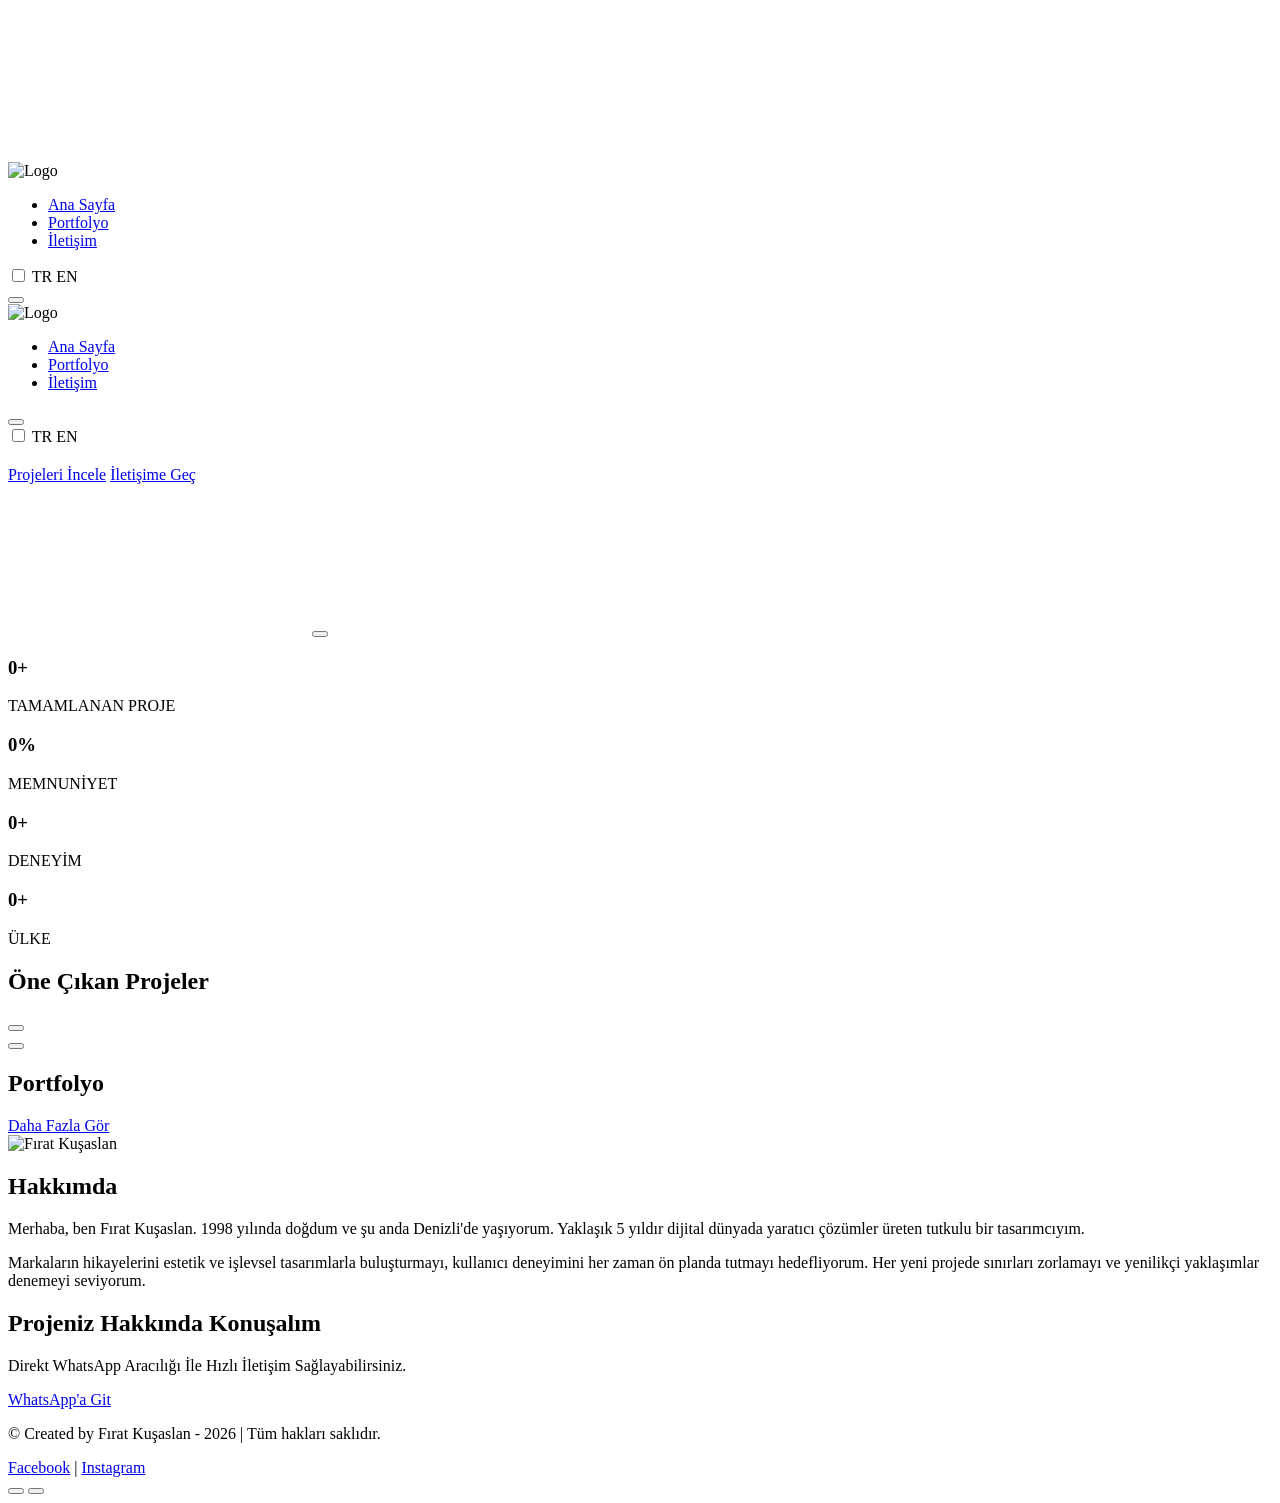
==== index.html @ db58b3e3 "Add files via upload" ====
<!DOCTYPE html>
<html lang="tr">

<head>
    <meta charset="UTF-8">
    <meta name="viewport" content="width=device-width, initial-scale=1.0">
    <title>Portfolyo | Marka & Tasarım</title>
    <meta name="description"
        content="Marka odaklı tasarımlar, branding, logo, sosyal medya ve arayüz tasarımı portfolyosu.">
    <link rel="preconnect" href="https://fonts.googleapis.com">
    <link rel="preconnect" href="https://fonts.gstatic.com" crossorigin>
    <link href="https://api.fontshare.com/v2/css?f[]=clash-display@200,300,400,500,600,700&display=swap"
        rel="stylesheet">
    <script src="https://unpkg.com/@phosphor-icons/web"></script>
    <link rel="stylesheet" href="css/styles.css">
    <meta name="google" content="notranslate">
</head>

<body>

    <!-- WebGL Fluid Animasyon Kanvası -->
    <canvas id="fluid-canvas"></canvas>

    <nav id="navbar">
        <div class="container nav-container">
            <div class="nav-left">
                <div class="logo">
                    <img src="assets/icons/logo.svg" alt="Logo" width="32" height="32">
                </div>
            </div>
            <ul class="nav-links">
                <li><a href="#home" data-i18n="navHome">Ana Sayfa</a></li>
                <!-- <li><a href="#services" data-i18n="navServices">Hizmetler</a></li> -->
                <li><a href="#projects" data-i18n="navPortfolio">Portfolyo</a></li>
                <li><a href="#contact" data-i18n="navContact">İletişim</a></li>
            </ul>
            <div class="nav-right">
                <!-- Desktop Controls (Hidden on Mobile) -->
                <div class="desktop-controls">
                    <!-- Dil Değiştirme Switch -->
                    <div class="lang-switch-container">
                        <input type="checkbox" id="lang-switch" class="lang-switch-checkbox">
                        <label for="lang-switch" class="lang-switch-pill">
                            <span class="lang-slider-bg"></span>
                            <span class="lang-text-inside tr-text">TR</span>
                            <span class="lang-text-inside en-text">EN</span>
                        </label>
                    </div>
                </div>

                <!-- Hamburger Menu Toggle (Mobile Only) -->
                <button id="menu-toggle" class="menu-toggle" aria-label="Menü">
                    <span class="menu-bar"></span>
                    <span class="menu-bar"></span>
                </button>
            </div>
        </div>

        <!-- Mobile Menu Overlay -->
        <div id="mobile-menu" class="mobile-menu">
            <div class="mobile-menu-header">
                <div class="logo">
                    <img src="assets/icons/logo.svg" alt="Logo" width="32" height="32">
                </div>
            </div>
            <div class="mobile-menu-inner">
                <ul class="mobile-nav-links">
                    <li style="--i:1"><a href="#home" data-i18n="navHome"><span>Ana Sayfa</span></a></li>
                    <!-- <li style="--i:2"><a href="#services" data-i18n="navServices"><span>Hizmetler</span></a></li> -->
                    <li style="--i:3"><a href="#projects" data-i18n="navPortfolio"><span>Portfolyo</span></a></li>
                    <li style="--i:4"><a href="#contact" data-i18n="navContact"><span>İletişim</span></a></li>
                </ul>
            </div>

            <!-- Bottom Controls -->
            <div class="mobile-menu-controls">
                <button id="theme-toggle-mobile" class="theme-toggle-mobile">
                    <i class="ph ph-moon"></i>
                </button>
                <div class="lang-switch-container">
                    <input type="checkbox" id="lang-switch-mobile" class="lang-switch-checkbox">
                    <label for="lang-switch-mobile" class="lang-switch-pill">
                        <span class="lang-slider-bg"></span>
                        <span class="lang-text-inside tr-text">TR</span>
                        <span class="lang-text-inside en-text">EN</span>
                    </label>
                </div>
            </div>
        </div>
    </nav>

    <main>
        <section id="home" class="hero-text-section">
            <div class="container">
                <h1 id="typing-heading">
                    <span id="typing-content"></span>
                </h1>
                <div class="hero-btns" id="hero-btns">
                    <a href="#projects" class="hero-btn primary" data-i18n="heroBtnPrimary">Projeleri İncele</a>
                    <a href="#contact" class="hero-btn secondary" data-i18n="heroBtnSecondary">İletişime Geç</a>
                </div>

                <!-- Moved Tech Slider to Hero -->
                <div class="hero-tech-slider tech-slider reveal">
                    <div class="tech-grid">
                        <!-- 1. Set (Orijinal) -->
                        <div class="tech-item" data-label="Adobe CC"><i class="ph ph-palette"></i></div>
                        <div class="tech-item" data-label="Figma"><i class="ph ph-figma-logo"></i></div>
                        <div class="tech-item" data-label="After Effects"><i class="ph ph-video-camera"></i></div>
                        <div class="tech-item" data-label="Blender"><i class="ph ph-cube"></i></div>
                        <div class="tech-item" data-label="Midjourney"><i class="ph ph-magic-wand"></i></div>
                        <div class="tech-item" data-label="ChatGPT"><i class="ph ph-cpu"></i></div>
                        <div class="tech-item" data-label="Notion"><i class="ph ph-notebook"></i></div>

                        <!-- 2. Set (Kopya) -->
                        <div class="tech-item" data-label="Adobe CC"><i class="ph ph-palette"></i></div>
                        <div class="tech-item" data-label="Figma"><i class="ph ph-figma-logo"></i></div>
                        <div class="tech-item" data-label="After Effects"><i class="ph ph-video-camera"></i></div>
                        <div class="tech-item" data-label="Blender"><i class="ph ph-cube"></i></div>
                        <div class="tech-item" data-label="Midjourney"><i class="ph ph-magic-wand"></i></div>
                        <div class="tech-item" data-label="ChatGPT"><i class="ph ph-cpu"></i></div>
                        <div class="tech-item" data-label="Notion"><i class="ph ph-notebook"></i></div>

                        <!-- 3. Set (Kopya - Kesintisiz Akış İçin) -->
                        <div class="tech-item" data-label="Adobe CC"><i class="ph ph-palette"></i></div>
                        <div class="tech-item" data-label="Figma"><i class="ph ph-figma-logo"></i></div>
                        <div class="tech-item" data-label="After Effects"><i class="ph ph-video-camera"></i></div>
                        <div class="tech-item" data-label="Blender"><i class="ph ph-cube"></i></div>
                        <div class="tech-item" data-label="Midjourney"><i class="ph ph-magic-wand"></i></div>
                        <div class="tech-item" data-label="ChatGPT"><i class="ph ph-cpu"></i></div>
                        <div class="tech-item" data-label="Notion"><i class="ph ph-notebook"></i></div>
                    </div>
                </div>
            </div>
        </section>

        <section id="showreel-video" class="showreel">
            <div class="showreel-sticky">
                <div class="showreel-video-container">
                    <!-- #t=3 hilesi: Videonun 3. saniyesini zorla yükler ve siyah ekran yerine videonun ortalarından bir kareyi gösterir -->
                    <video id="showreel-video-player" src="assets/videos/herovideo.mp4#t=3" muted loop playsinline preload="auto"></video>

                    <!-- Sesi Aç / Kapat Butonu -->
                    <button id="mute-btn" class="mute-btn" aria-label="Sesi Aç/Kapat">
                        <i class="ph ph-speaker-slash"></i>
                    </button>
                </div>
            </div>
        </section>

        <section id="stats" class="stats">
            <div class="container">
                <div class="stats-grid">
                    <div class="stat-item reveal">
                        <h3 class="stat-number"><span class="counter" data-target="300">0</span>+</h3>
                        <p class="stat-label" data-i18n="statProjects">TAMAMLANAN PROJE</p>
                    </div>
                    <div class="stat-item reveal" style="transition-delay: 0.1s;">
                        <h3 class="stat-number"><span class="counter" data-target="90">0</span>%</h3>
                        <p class="stat-label" data-i18n="statSatisfaction">MEMNUNİYET</p>
                    </div>
                    <div class="stat-item reveal" style="transition-delay: 0.2s;">
                        <h3 class="stat-number"><span class="counter" data-target="5">0</span>+</h3>
                        <p class="stat-label" data-i18n="statExperience">DENEYİM</p>
                    </div>
                    <div class="stat-item reveal" style="transition-delay: 0.3s;">
                        <h3 class="stat-number"><span class="counter" data-target="7">0</span>+</h3>
                        <p class="stat-label" data-i18n="statCountries">ÜLKE</p>
                    </div>
                </div>
            </div>
        </section>

        <!-- <section id="services" class="services">
            <div class="container">
                <h2 class="section-title reveal" data-i18n="servicesTitle">Size Hangi Alanlarda Hizmet Verebilirim?</h2>

                <div class="services-list">
                    <div class="service-item reveal">
                        <div class="service-info">
                            <span class="service-num">01</span>
                            <h3 data-i18n="service1Title">Branding</h3>
                        </div>
                        <p class="service-desc" data-i18n="service1Desc">Markanızın kimliğini ve hikayesini dijital
                            dünyada fark edilecek şekilde
                            tasarlıyorum.</p>
                        <i class="ph ph-arrow-right service-icon"></i>
                    </div>

                    <div class="service-item reveal">
                        <div class="service-info">
                            <span class="service-num">02</span>
                            <h3 data-i18n="service2Title">UI / UX Design</h3>
                        </div>
                        <p class="service-desc" data-i18n="service2Desc">Kullanıcı dostu, estetik ve fonksiyonel dijital
                            arayüzler ile deneyimi
                            ön plana çıkarıyorum.</p>
                        <i class="ph ph-arrow-right service-icon"></i>
                    </div>

                    <div class="service-item reveal">
                        <div class="service-info">
                            <span class="service-num">03</span>
                            <h3 data-i18n="service4Title">Sosyal Medya</h3>
                        </div>
                        <p class="service-desc" data-i18n="service4Desc">Dijital varlığınızı güçlendirecek, stratejik ve
                            görsel odaklı içerikler
                            üretiyorum.</p>
                        <i class="ph ph-arrow-right service-icon"></i>
                    </div>
                </div>
            </div>
        </section> -->


        <section id="projects" class="projects">
            <div class="projects-header reveal">
                <div class="container">
                    <div class="projects-header-flex">
                        <h2 class="section-title left-aligned" data-i18n="projectsTitle">Öne Çıkan Projeler</h2>
                        <div class="slider-nav">
                            <button id="prev-btn" class="slider-btn" aria-label="Geri"><i
                                    class="ph ph-caret-left"></i></button>
                            <div class="nav-divider"></div>
                            <button id="next-btn" class="slider-btn" aria-label="İleri"><i
                                    class="ph ph-caret-right"></i></button>
                        </div>
                    </div>
                </div>
            </div>

            <div id="projects-slider-container" class="projects-slider reveal">
                <!-- Dynamically injected by script.js -->
            </div>
        </section>


        <section id="portfolio" class="portfolio">
            <div class="container">
                <h2 class="section-title reveal" data-i18n="portfolioTitle">Portfolyo</h2>
                <div id="portfolio-grid-container" class="portfolio-grid reveal">
                    <!-- Dynamically injected by script.js -->
                </div>
                <div class="portfolio-more reveal">
                    <a href="#" id="load-more-btn" class="hero-btn btn-outline" data-i18n="loadMoreBtn">
                        Daha Fazla Gör
                        <i class="ph ph-caret-down"></i>
                    </a>
                </div>
            </div>
        </section>

        <section id="about" class="about">
            <div class="container">
                <div class="about-content reveal">
                    <div class="about-image">
                        <img src="assets/images/fk.jpg" alt="Fırat Kuşaslan">
                    </div>
                    <div class="about-text">
                        <h2 class="section-title left-aligned" data-i18n="aboutTitle">Hakkımda</h2>
                        <p data-i18n="aboutDesc1">Merhaba, ben Fırat Kuşaslan. 1998 yılında doğdum ve şu anda Denizli'de
                            yaşıyorum. Yaklaşık 5 yıldır dijital dünyada yaratıcı çözümler üreten tutkulu bir
                            tasarımcıyım.</p>
                        <p data-i18n="aboutDesc2">Markaların hikayelerini estetik ve işlevsel tasarımlarla buluşturmayı,
                            kullanıcı deneyimini her zaman ön planda tutmayı hedefliyorum. Her yeni projede sınırları
                            zorlamayı ve yenilikçi yaklaşımlar denemeyi seviyorum.</p>
                    </div>
                </div>
            </div>
        </section>

        <section id="contact" class="contact">
            <div class="container">
                <div class="contact-content reveal">
                    <h2 class="section-title center" data-i18n="contactTitle">Projeniz Hakkında Konuşalım</h2>
                    <p class="contact-desc" data-i18n="contactDesc">Direkt WhatsApp Aracılığı İle Hızlı İletişim
                        Sağlayabilirsiniz.</p>
                    <div class="contact-btn-wrapper">
                        <a href="https://wa.me/905323871204?text=Merhaba%2C%20websitenizi%20inceledim.%20Projem%20hakk%C4%B1nda%20g%C3%B6r%C3%BC%C5%9Fmek%20istiyorum.%20M%C3%BCsait%20misiniz%3F"
                            target="_blank" class="hero-btn secondary whatsapp-action-btn" data-i18n="contactBtn" id="contact-whatsapp-btn">
                            <i class="ph ph-whatsapp-logo"></i>
                            WhatsApp'a Git
                        </a>
                    </div>
                </div>
            </div>
        </section>

    </main>

    <footer>
        <div class="container footer-container">
            <p data-i18n="footerText">&copy; Created by Fırat Kuşaslan - 2026 | Tüm hakları saklıdır.</p>
            <div class="footer-links">
                <a href="https://www.facebook.com/firatbuzz/" target="_blank">Facebook</a>
                <span class="divider">|</span>
                <a href="https://www.instagram.com/firatbuzz/" target="_blank">Instagram</a>
            </div>
        </div>
    </footer>

    <!-- Fixed Action Buttons -->
    <button id="theme-toggle-btn" class="theme-toggle" aria-label="Toggle Theme">
        <i class="ph ph-moon"></i>
    </button>
    <!-- Scroll to Top Button -->
    <button id="scroll-top-btn" class="scroll-top-btn" aria-label="Yukarı Çık">
        <i class="ph ph-arrow-up"></i>
    </button>
    <!-- WhatsApp Button -->
    <a href="https://wa.me/905323871204?text=Merhaba%2C%20websitenizi%20inceledim.%20Projem%20hakk%C4%B1nda%20g%C3%B6r%C3%BC%C5%9Fmek%20istiyorum.%20M%C3%BCsait%20misiniz%3F"
        target="_blank" id="whatsapp-btn" class="whatsapp-btn" aria-label="WhatsApp İletişim">
        <i class="ph-thin ph-whatsapp-logo"></i>
    </a>

    <!-- Pavel's fluid script bağımlılıklarını çözmek için (ga, dat.gui ve sahte butonlar) -->
    <script>window.ga = function () { };</script>
    <div style="display:none;">
        <div class="promo"></div>
        <div class="promo-close"></div>
        <div id="apple_link"></div>
        <div id="google_link"></div>
    </div>
    <script src="https://cdnjs.cloudflare.com/ajax/libs/dat-gui/0.7.9/dat.gui.min.js"></script>
    <script src="js/fluid.js"></script>

    <!-- Lenis Smooth Scroll (Apple Tarzı Momentum) -->
    <script src="https://unpkg.com/@studio-freight/lenis@1.0.42/dist/lenis.min.js"></script>
    <!-- Project Data -->
    <script src="js/projects-data.js"></script>
    <!-- Kendi yazdığımız mantık scriptimiz -->
    <script src="js/script.js"></script>
</body>

</html>
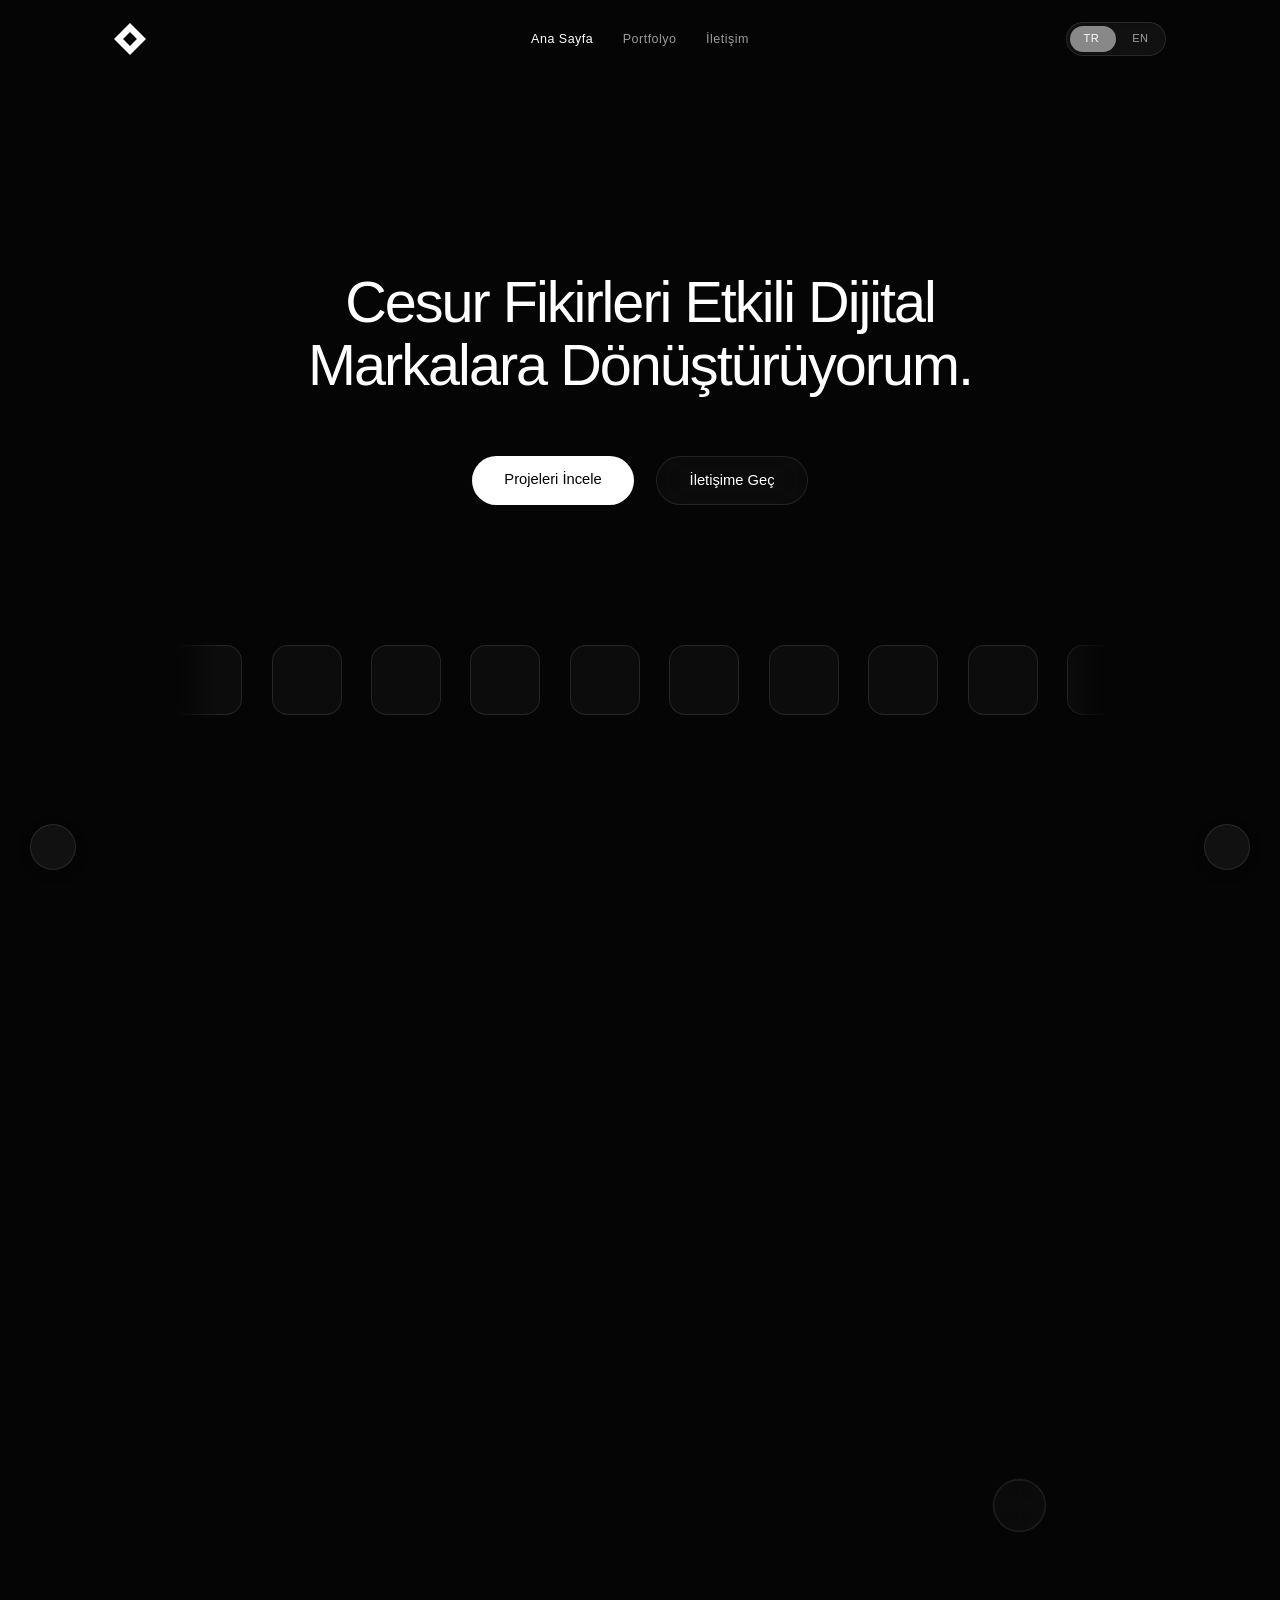
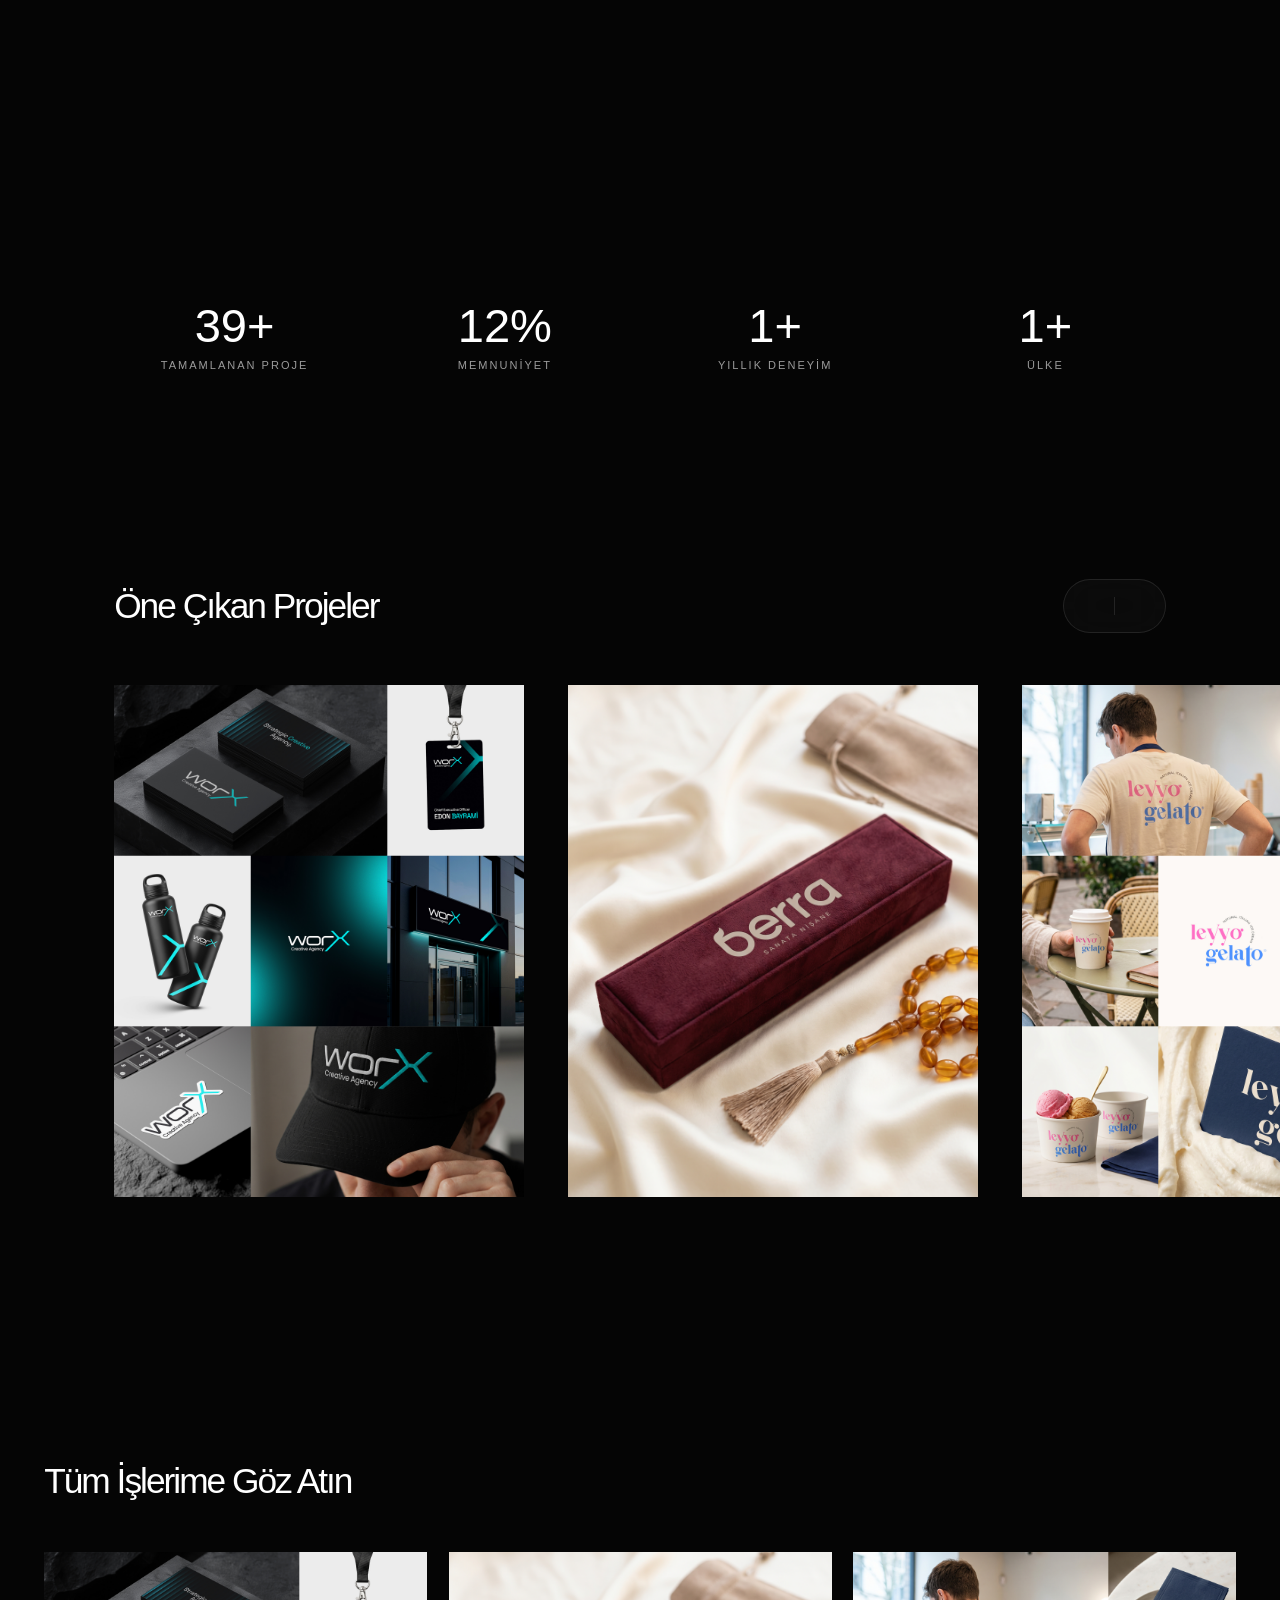
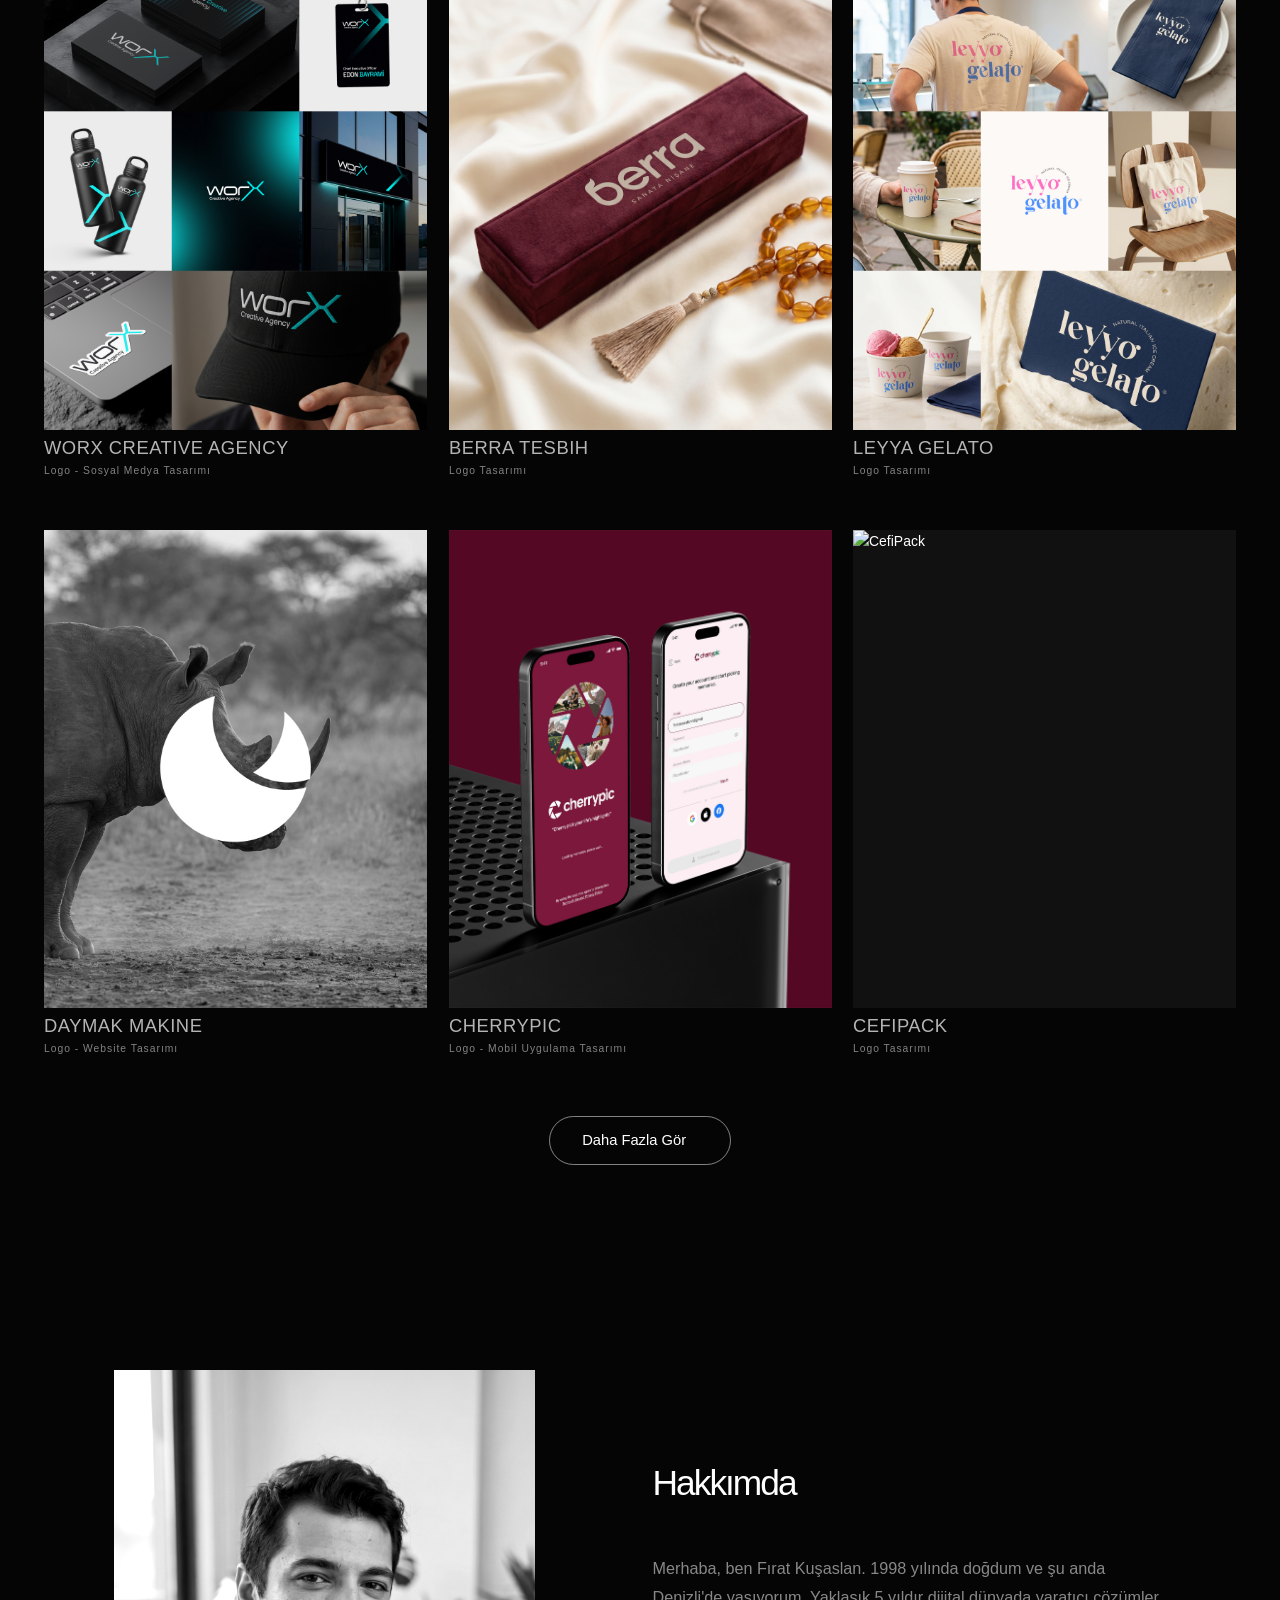
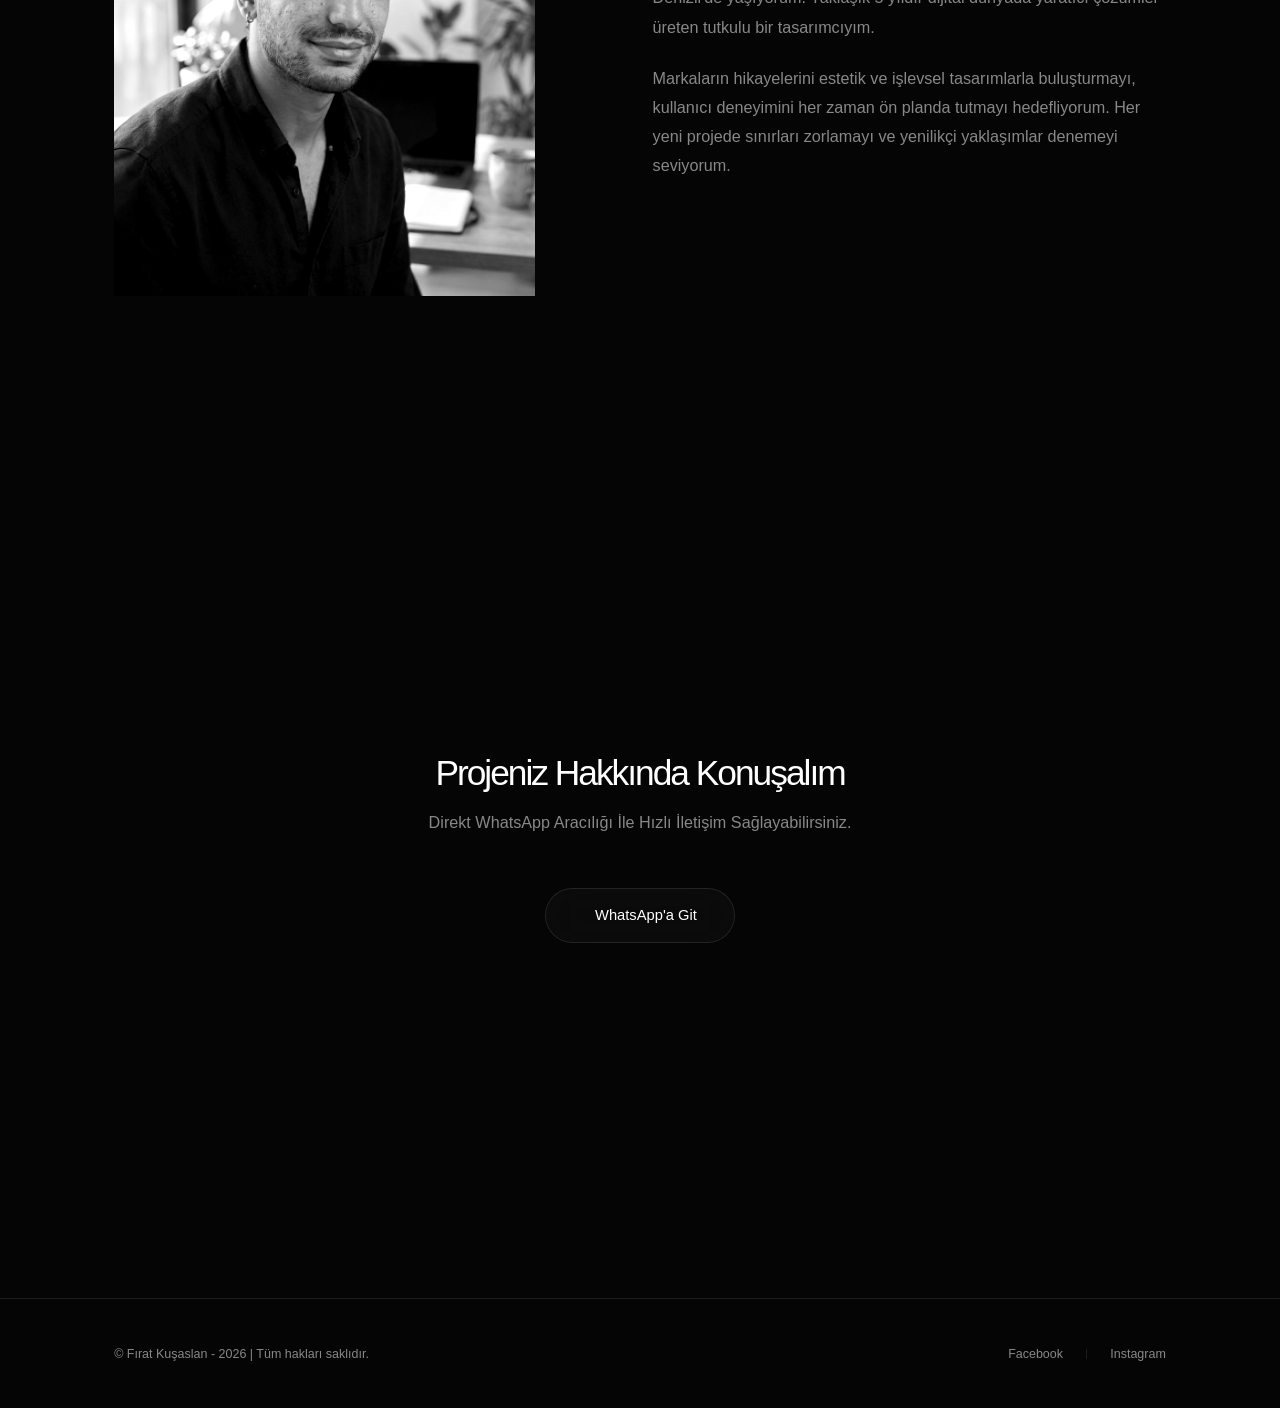
==== commit 3d928ee5: "Update index.html" ====
--- a/index.html
+++ b/index.html
@@ -2,6 +2,13 @@
 <html lang="tr">
 
 <head>
+    <!-- Google Tag Manager -->
+<script>(function(w,d,s,l,i){w[l]=w[l]||[];w[l].push({'gtm.start':
+new Date().getTime(),event:'gtm.js'});var f=d.getElementsByTagName(s)[0],
+j=d.createElement(s),dl=l!='dataLayer'?'&l='+l:'';j.async=true;j.src=
+'https://www.googletagmanager.com/gtm.js?id='+i+dl;f.parentNode.insertBefore(j,f);
+})(window,document,'script','dataLayer','GTM-TR4X94XL');</script>
+<!-- End Google Tag Manager -->
     <meta charset="UTF-8">
     <meta name="viewport" content="width=device-width, initial-scale=1.0">
     <title>Portfolyo | Marka & Tasarım</title>
@@ -17,6 +24,10 @@
 </head>
 
 <body>
+    <!-- Google Tag Manager (noscript) -->
+<noscript><iframe src="https://www.googletagmanager.com/ns.html?id=GTM-TR4X94XL"
+height="0" width="0" style="display:none;visibility:hidden"></iframe></noscript>
+<!-- End Google Tag Manager (noscript) -->
 
     <!-- WebGL Fluid Animasyon Kanvası -->
     <canvas id="fluid-canvas"></canvas>
@@ -332,4 +343,4 @@
     <script src="js/script.js"></script>
 </body>
 
-</html>+</html>
--- a/css/styles.css
+++ b/css/styles.css
@@ -0,0 +1,1936 @@
+:root {
+    /* Layout Variables */
+    --container-max: 1140px;
+    --side-padding: clamp(1.5rem, 5vw, 3rem);
+    --section-padding-v: clamp(4rem, 8vw, 7rem);
+
+    /* Dark Theme Defaults (Default State) */
+    --bg-primary: #050505;
+    --bg-secondary: #111111;
+    --card-bg: #111111;
+
+    --text-primary: #ffffff;
+    --text-secondary: #888888;
+    --text-muted: rgba(255, 255, 255, 0.6);
+
+    --border-color: rgba(255, 255, 255, 0.1);
+    --border-hover: rgba(255, 255, 255, 0.5);
+
+    --nav-bg: rgba(5, 5, 5, 0.5);
+
+    --btn-primary-bg: #ffffff;
+    --btn-primary-text: #000000;
+
+    --btn-secondary-bg: rgba(20, 20, 20, 0.4);
+    --btn-secondary-hover: rgba(10, 10, 10, 0.7);
+
+    --shadow-color: rgba(0, 0, 0, 0.3);
+    --glow-opacity: 1;
+    --overlay-gradient: rgba(0, 0, 0, 0.8);
+
+    /* Backwards compatibility for now */
+    --bg-color: var(--bg-primary);
+    --bg: var(--bg-primary);
+    --text: var(--text-primary);
+}
+
+/* Light Theme Overrides */
+[data-theme="light"] {
+    --bg-primary: #f5f5f5;
+    --bg-secondary: #ffffff;
+    --card-bg: #ffffff;
+
+    --text-primary: #111111;
+    --text-secondary: #555555;
+    --text-muted: rgba(0, 0, 0, 0.6);
+
+    --border-color: rgba(0, 0, 0, 0.1);
+    --border-hover: rgba(0, 0, 0, 0.3);
+
+    --nav-bg: rgba(250, 250, 250, 0.6);
+
+    --btn-primary-bg: #111111;
+    --btn-primary-text: #ffffff;
+
+    --btn-secondary-bg: rgba(240, 240, 240, 0.6);
+    --btn-secondary-hover: rgba(220, 220, 220, 0.8);
+
+    --shadow-color: rgba(0, 0, 0, 0.1);
+    --glow-opacity: 0.3;
+    --overlay-gradient: rgba(255, 255, 255, 0.9);
+
+    --bg-color: var(--bg-primary);
+    --bg: var(--bg-primary);
+    --text: var(--text-primary);
+}
+
+/* Light Theme: Lang Switch Refinement */
+[data-theme="light"] .lang-switch-pill {
+    box-shadow: none;
+}
+
+[data-theme="light"] .lang-switch-checkbox:not(:checked)~.lang-switch-pill .tr-text,
+[data-theme="light"] .lang-switch-checkbox:checked~.lang-switch-pill .en-text {
+    color: #444;
+    /* Biraz daha açık bir gri */
+}
+
+/* Custom Scrollbar */
+::-webkit-scrollbar {
+    width: 6px;
+}
+
+::-webkit-scrollbar-track {
+    background: var(--bg-primary);
+}
+
+::-webkit-scrollbar-thumb {
+    background: var(--border-color);
+    border-radius: 10px;
+}
+
+::-webkit-scrollbar-thumb:hover {
+    background: var(--text-secondary);
+}
+
+/* Firefox */
+* {
+    scrollbar-width: thin;
+    scrollbar-color: var(--border-color) var(--bg-primary);
+}
+
+/* Lenis Smooth Scroll Setup */
+html.lenis {
+    height: auto;
+}
+
+.lenis.lenis-smooth {
+    scroll-behavior: auto !important;
+}
+
+.lenis.lenis-smooth [data-lenis-prevent] {
+    overscroll-behavior: contain;
+}
+
+.lenis.lenis-stopped {
+    overflow: hidden;
+}
+
+.lenis.lenis-scrolling iframe {
+    pointer-events: none;
+}
+
+/* Global transition for smooth theme change */
+body,
+.portfolio-item,
+.portfolio-image,
+.nav-container,
+.hero-btn,
+.hero-btn-outline,
+.btn-outline,
+.lang-switch-pill,
+.lang-text-inside,
+.lang-slider-bg {
+    transition: background-color 0.25s ease, color 0.25s ease, border-color 0.25s ease, transform 0.3s cubic-bezier(0.16, 1, 0.3, 1);
+}
+
+.nav-right {
+    display: flex;
+    align-items: center;
+    gap: 1.5rem;
+}
+
+/* Hamburger Menu Toggle */
+.menu-toggle {
+    display: none;
+    flex-direction: column;
+    justify-content: center;
+    gap: 8px;
+    /* İki çizgi arası boşluk */
+    width: 30px;
+    height: 30px;
+    background: transparent;
+    border: none;
+    cursor: pointer;
+    z-index: 1100;
+    padding: 0;
+}
+
+.menu-bar {
+    width: 100%;
+    height: 1px;
+    background-color: var(--text-primary);
+    transition: all 0.4s cubic-bezier(0.16, 1, 0.3, 1);
+    transform-origin: center;
+}
+
+.menu-toggle.active .menu-bar:nth-child(1) {
+    transform: translateY(4.5px) rotate(45deg);
+}
+
+.menu-toggle.active .menu-bar:nth-child(2) {
+    transform: translateY(-4.5px) rotate(-45deg);
+}
+
+/* Mobile Menu Overlay */
+.mobile-menu {
+    position: fixed;
+    top: 0;
+    left: 0;
+    width: 100%;
+    height: 0;
+    /* Kapalıyken 0 */
+    background: var(--bg-secondary);
+    /* Temaya göre değişir */
+    z-index: 1050;
+    display: flex;
+    flex-direction: column;
+    justify-content: center;
+    overflow: hidden;
+    /* İçerik taşmasını önler */
+    transition: height 1s cubic-bezier(0.16, 1, 0.3, 1);
+    pointer-events: none;
+    user-select: none;
+    /* Metin seçimini ve kopyalama mavisini engeller */
+}
+
+.mobile-menu.active {
+    height: 100vh;
+    height: 100dvh;
+    /* Modern tarayıcılarda URL barını hesaplar */
+    pointer-events: auto;
+}
+
+.mobile-menu-inner {
+    flex-grow: 1;
+    /* Ortalamayı iyileştirmek için alanı kapla */
+    width: 100%;
+    padding: 0 var(--side-padding);
+    display: flex;
+    flex-direction: column;
+    justify-content: center;
+    align-items: center;
+    opacity: 0;
+    transition: opacity 0.5s ease;
+    margin-top: 60px;
+    /* Logo için boşluk */
+}
+
+.mobile-menu-header {
+    position: absolute;
+    top: 1rem;
+    left: 5%;
+    opacity: 0;
+    transition: opacity 0.5s ease 0.2s;
+    /* Gecikme azaltıldı */
+}
+
+.mobile-menu.active .mobile-menu-header {
+    opacity: 1;
+}
+
+.mobile-menu.active .mobile-menu-inner {
+    opacity: 1;
+    transition-delay: 0.2s;
+    /* Arkaplan inmeye başlayınca hepsi gelsin */
+}
+
+.mobile-nav-links {
+    list-style: none;
+    display: flex;
+    flex-direction: column;
+    align-items: center;
+    width: 100%;
+    max-width: 400px;
+}
+
+.mobile-nav-links li {
+    width: 100%;
+    text-align: center;
+    padding: 1.2rem 0;
+    border-bottom: 1px solid var(--border-color);
+    /* Temaya uyumlu çizgi */
+    opacity: 0;
+    transform: translateY(12px);
+    transition: all 0.8s cubic-bezier(0.16, 1, 0.3, 1);
+}
+
+[data-theme="light"] .mobile-nav-links li {
+    border-bottom: 1px solid rgba(0, 0, 0, 0.05);
+}
+
+.mobile-nav-links li:last-child {
+    border-bottom: none;
+}
+
+.mobile-menu.active .mobile-nav-links li {
+    opacity: 1;
+    transform: translateY(0);
+    transition-delay: calc(0.2s + (var(--i) * 0.08s));
+    /* Daha erken ve hızlı başlar */
+}
+
+.mobile-nav-links li a {
+    font-size: 1.6rem;
+    font-weight: 500;
+    color: var(--text-primary);
+    text-decoration: none;
+    letter-spacing: 0.5px;
+    text-transform: uppercase;
+    display: block;
+}
+
+.mobile-menu-controls {
+    position: absolute;
+    bottom: 50px;
+    /* Daha güvenli bir mesafe */
+    bottom: max(50px, env(safe-area-inset-bottom));
+    left: 0;
+    width: 100%;
+    padding: 0 var(--side-padding);
+    display: flex;
+    justify-content: space-between;
+    align-items: center;
+    opacity: 0;
+    transform: translateY(10px);
+    transition: all 0.6s ease;
+}
+
+.mobile-menu.active .mobile-menu-controls {
+    opacity: 1;
+    transform: translateY(0);
+    transition-delay: 0.5s;
+    /* Butonlar daha erken gelir */
+}
+
+/* Mobil Menü İçin Özel Dil Butonu Boyutlandırması */
+.mobile-menu .lang-switch-pill {
+    width: 135px;
+    /* Orantılı genişlik */
+    height: 46px;
+    /* Tema butonu ile aynı yükseklik */
+}
+
+.mobile-menu .lang-text-inside {
+    font-size: 0.9rem;
+    /* Daha dengeli yazı boyutu */
+}
+
+.mobile-menu .lang-slider-bg {
+    height: calc(100% - 8px);
+    top: 4px;
+    left: 4px;
+    width: calc(50% - 4px);
+}
+
+.theme-toggle-mobile {
+    width: 46px;
+    height: 46px;
+    border-radius: 50%;
+    background: var(--card-bg);
+    border: 1px solid var(--border-color);
+    color: var(--text-primary);
+    display: flex;
+    align-items: center;
+    justify-content: center;
+    font-size: 1.2rem;
+    cursor: pointer;
+}
+
+/* Theme toggle button (Fixed Bottom Left) */
+.theme-toggle {
+    position: fixed;
+    bottom: 30px;
+    left: 30px;
+    width: 46px;
+    height: 46px;
+    border-radius: 50%;
+    background: var(--card-bg);
+    border: 1px solid var(--border-color);
+    display: flex;
+    align-items: center;
+    justify-content: center;
+    cursor: pointer;
+    z-index: 999;
+    box-shadow: 0 4px 15px rgba(0, 0, 0, 0.1);
+    transition: background-color 0.25s ease, transform 0.3s cubic-bezier(0.16, 1, 0.3, 1), border-color 0.25s ease;
+    backdrop-filter: blur(10px);
+    -webkit-backdrop-filter: blur(10px);
+}
+
+.theme-toggle:hover {
+    background: var(--btn-secondary-hover);
+    border-color: var(--border-hover);
+    transform: translateY(-5px);
+}
+
+.theme-toggle i {
+    font-size: 1.2rem;
+    color: var(--text-primary);
+    transition: color 0.25s ease;
+}
+
+/* Language Switch (Pill Style) */
+.lang-switch-container {
+    display: flex;
+    align-items: center;
+}
+
+.lang-switch-checkbox {
+    display: none;
+}
+
+.lang-switch-pill {
+    position: relative;
+    display: flex;
+    align-items: center;
+    width: 100px;
+    height: 34px;
+    background: var(--card-bg);
+    border: 1px solid var(--border-color);
+    border-radius: 50px;
+    cursor: pointer;
+    box-shadow: inset 0 2px 4px rgba(0, 0, 0, 0.1);
+    overflow: hidden;
+    transition: background-color 0.25s ease, border-color 0.25s ease;
+    -webkit-tap-highlight-color: transparent;
+    user-select: none;
+}
+
+.lang-slider-bg {
+    position: absolute;
+    top: 3px;
+    left: 3px;
+    width: calc(50% - 3px);
+    height: calc(100% - 6px);
+    background: var(--border-hover);
+    border-radius: 50px;
+    transition: transform 0.3s cubic-bezier(0.16, 1, 0.3, 1), background-color 0.25s ease;
+    z-index: 1;
+}
+
+.lang-text-inside {
+    position: relative;
+    flex: 1;
+    text-align: center;
+    font-size: 0.75rem;
+    font-weight: 500;
+    letter-spacing: 0.5px;
+    z-index: 2;
+    user-select: none;
+    transition: color 0.3s ease;
+}
+
+/* Initial State (TR is active) */
+.tr-text {
+    color: var(--text-primary);
+}
+
+.en-text {
+    color: var(--text-muted);
+}
+
+/* When checked (EN is active) */
+.lang-switch-checkbox:checked~.lang-switch-pill .lang-slider-bg {
+    transform: translateX(100%);
+}
+
+.lang-switch-checkbox:checked~.lang-switch-pill .tr-text {
+    color: var(--text-muted);
+}
+
+.lang-switch-checkbox:checked~.lang-switch-pill .en-text {
+    color: var(--text-primary);
+}
+
+* {
+    margin: 0;
+    padding: 0;
+    box-sizing: border-box;
+}
+
+.container {
+    max-width: var(--container-max);
+    margin: 0 auto;
+    padding: 0 var(--side-padding);
+    width: 100%;
+}
+
+html {
+    font-size: 92%;
+    /* Tüm siteyi %8 oranında küçülterek o ferah hissi sağlar */
+}
+
+body {
+    font-family: 'Clash Display', sans-serif;
+    background-color: transparent;
+    color: var(--text-primary);
+    line-height: 1.6;
+    overflow-x: hidden;
+    position: relative;
+    /* pointer-events: none; -> Scroll ve tıklama pürüzleri için kaldırıldı */
+}
+
+html {
+    background-color: var(--bg-color);
+    /* Fallback */
+}
+
+/* İçeriklerin tıklanabilir olmaya devam etmesi için: */
+.nav-links,
+.btn,
+.hero-btn,
+.hero-btns,
+.service-item,
+.tech-item,
+.project-card,
+button,
+i,
+h1,
+h2,
+h3,
+h4,
+h5,
+h6,
+p,
+li,
+a,
+.logo,
+.portfolio-image,
+span {
+    pointer-events: auto;
+    -webkit-tap-highlight-color: transparent;
+    /* Mobil tıklama maviliğini kaldırır */
+}
+
+/* WebGL Fluid Arka Plan Kanvası */
+canvas {
+    position: fixed;
+    top: 0;
+    left: 0;
+    width: 100vw;
+    height: 100vh;
+    z-index: -1;
+    pointer-events: auto;
+    /* Animasyon için fareyi algılar */
+    transition: filter 0.5s ease;
+}
+
+[data-theme="light"] canvas {
+    /* Karanlık arkaplanı beyaza çevirir, sıvı renklerini büyük ölçüde korur */
+    filter: invert(1) hue-rotate(180deg);
+}
+
+/* Fluid script'inin eklediği ayarlar menüsünü gizle */
+.dg.ac {
+    display: none !important;
+}
+
+/* Navigasyon (Menü) */
+nav {
+    position: fixed;
+    top: 0;
+    left: 0;
+    width: 100%;
+    z-index: 1000;
+    transition: all 0.3s ease;
+    padding: 1.5rem 0;
+    background: transparent;
+}
+
+nav.nav-scrolled {
+    padding: 1rem 0;
+    background: rgba(5, 5, 5, 0.2);
+    backdrop-filter: blur(10px);
+    -webkit-backdrop-filter: blur(10px);
+}
+
+.nav-container {
+    display: flex;
+    justify-content: space-between;
+    align-items: center;
+    position: relative;
+    /* Linklerin ortalanması için */
+    width: 100%;
+    max-width: var(--container-max);
+    margin: 0 auto;
+    padding: 0 var(--side-padding);
+}
+
+nav.nav-hidden {
+    transform: translateY(-100%);
+}
+
+
+
+.nav-left {
+    display: flex;
+    align-items: center;
+}
+
+.logo {
+    font-size: 1rem;
+    font-weight: 800;
+    letter-spacing: 3px;
+    text-transform: uppercase;
+    display: flex;
+    align-items: center;
+}
+
+.nav-links {
+    position: absolute;
+    left: 50%;
+    transform: translateX(-50%);
+    display: flex;
+    list-style: none;
+    gap: 2rem;
+    /* Boşluk artırıldı */
+}
+
+.nav-links a {
+    color: var(--text-muted);
+    text-decoration: none;
+    font-size: 0.85rem;
+    font-weight: 500;
+    letter-spacing: 0.5px;
+    padding: 0.5rem 0;
+    transition: all 0.3s ease;
+    display: block;
+}
+
+.nav-links a:hover,
+.nav-links a.active {
+    color: var(--text-primary);
+}
+
+.social-links {
+    display: flex;
+    list-style: none;
+    gap: 1.5rem;
+}
+
+.social-links a {
+    color: var(--text-muted);
+    /* Daha açık bir gri */
+    text-decoration: none;
+    font-size: 1.35rem;
+    /* İkonlar için boyutu artırdık */
+    transition: color 0.3s ease, transform 0.3s ease;
+    display: flex;
+    align-items: center;
+}
+
+.social-links a:hover {
+    color: var(--text-primary);
+    transform: scale(1.1);
+}
+
+section {
+    padding: var(--section-padding-v) 0;
+    width: 100%;
+    position: relative;
+    overflow: hidden;
+}
+
+h2 {
+    font-size: 2.2rem;
+    font-weight: 300;
+    margin-bottom: 1.5rem;
+    /* 2rem -> 1.5rem */
+    color: var(--text-secondary);
+}
+
+/* Yeni Hero Metin Bölümü */
+.hero-text-section {
+    min-height: 100vh;
+    display: flex;
+    flex-direction: column;
+    align-items: center;
+    justify-content: center;
+    padding: 12vh 10% 0;
+    /* Added top padding to lower the text */
+    z-index: 10;
+    position: relative;
+    gap: 2rem;
+}
+
+.hero-text-section h1 {
+    font-size: clamp(2rem, 4.5vw, 4.2rem);
+    /* Küçültüldü */
+    line-height: 1.1;
+    font-weight: 400;
+    text-align: center;
+    max-width: 1400px;
+    letter-spacing: -2px;
+}
+
+.hero-btns {
+    display: flex;
+    justify-content: center;
+    /* Butonları ortaladık */
+    gap: 1.5rem;
+    opacity: 0;
+    transform: translateY(20px);
+    transition: opacity 1s ease, transform 1s cubic-bezier(0.16, 1, 0.3, 1);
+    margin-top: 4rem;
+}
+
+.hero-btns.visible {
+    opacity: 1;
+    transform: translateY(0);
+}
+
+.hero-btn {
+    padding: 0.8rem 2.2rem;
+    /* Daha kompakt hale getirildi */
+    border-radius: 50px;
+    font-size: 1rem;
+    font-weight: 500;
+    text-decoration: none;
+    transition: all 0.3s ease;
+    cursor: pointer;
+}
+
+.hero-btn.primary {
+    background: var(--btn-primary-bg);
+    color: var(--btn-primary-text);
+}
+
+.hero-btn.secondary {
+    background: var(--btn-secondary-bg);
+    backdrop-filter: blur(20px);
+    -webkit-backdrop-filter: blur(20px);
+    border: 1px solid var(--border-color);
+    color: var(--text-primary);
+}
+
+.btn-outline {
+    background: transparent;
+    border: 1px solid var(--border-hover);
+    color: var(--text-primary);
+    display: flex;
+    align-items: center;
+    gap: 0.8rem;
+}
+
+.btn-outline:hover {
+    background: var(--text-primary);
+    color: var(--bg-primary);
+    border-color: var(--text-primary);
+}
+
+.btn-outline i {
+    font-size: 1.1rem;
+    transition: transform 0.3s ease;
+}
+
+
+.hero-btn.secondary:hover {
+    background: rgba(10, 10, 10, 0.7);
+    backdrop-filter: blur(40px);
+    -webkit-backdrop-filter: blur(40px);
+    border-color: rgba(255, 255, 255, 0.3);
+    transform: translateY(-5px);
+}
+
+.hero-btn:hover {
+    transform: translateY(-5px);
+}
+
+.hero-btn.primary:hover {
+    background: var(--text-muted);
+}
+
+.hero-btn.secondary:hover {
+    background: var(--btn-secondary-hover);
+    border-color: var(--border-hover);
+}
+
+.char {
+    opacity: 0;
+    display: inline-block;
+    filter: blur(4px);
+    /* Blur azaltıldı */
+    transform: translateY(5px);
+    /* Hareket azaltıldı */
+    transition: opacity 0.5s ease, filter 0.5s ease, transform 0.5s cubic-bezier(0.16, 1, 0.3, 1);
+    white-space: pre;
+    /* Boşlukların kaybolmaması için */
+}
+
+.char.visible {
+    opacity: 1;
+    filter: blur(0);
+    transform: translateY(0);
+}
+
+/* Ana Sayfa (Showreel Video) */
+.showreel {
+    height: 100vh;
+    /* 200vh'den 100vh'ye düşürerek 'duraksama' hissini kaldırdık */
+    padding: 0;
+    display: block;
+    position: relative;
+}
+
+.showreel-sticky {
+    position: sticky;
+    top: 0;
+    width: 100%;
+    height: 100vh;
+    /* Ekranda sabit duracak alan */
+    display: flex;
+    align-items: center;
+    justify-content: center;
+    overflow: hidden;
+}
+
+.showreel-video-container {
+    position: relative;
+    /* Butonun içine oturması için gerekli */
+    width: 50%;
+    /* İlk başta ekranda derli toplu durur */
+    max-width: 1400px;
+    border-radius: 0;
+    overflow: hidden;
+    /* Opacity için geçiş kalsın ama transform'u JS anlık yönetmeli */
+    transition: border-radius 1s ease, opacity 0.8s ease;
+    background: transparent;
+    /* Siyah arkaplanı kaldırdık ki videonun ilk karesi görünsün */
+    z-index: 2;
+    opacity: 0;
+    /* Başlangıçta gizli */
+}
+
+.showreel-video-container.visible-video {
+    opacity: 1;
+    /* Scroll ile görünür olacak */
+}
+
+
+
+#showreel-video-player {
+    width: 100%;
+    height: auto;
+    /* Videonun orijinal boyutunu/oranını (en-boy) korur, KESMEZ */
+    display: block;
+}
+
+/* Ses Açma/Kapatma Butonu (Glassmorphism) */
+.mute-btn {
+    position: absolute;
+    bottom: 30px;
+    right: 30px;
+    width: 38px;
+    height: 38px;
+    border-radius: 50%;
+    background: var(--btn-secondary-bg);
+    backdrop-filter: blur(12px);
+    -webkit-backdrop-filter: blur(12px);
+    border: 1px solid var(--border-color);
+    color: var(--text-primary);
+    font-size: 1.1rem;
+    display: flex;
+    align-items: center;
+    justify-content: center;
+    cursor: pointer;
+    z-index: 10;
+    transition: all 0.3s ease;
+}
+
+.mute-btn:hover {
+    background: var(--btn-secondary-hover);
+    transform: scale(1.1);
+    border-color: var(--border-hover);
+}
+
+/* Stats Section */
+.stats {
+    position: relative;
+    z-index: 10;
+}
+
+.stats-grid {
+    display: grid;
+    grid-template-columns: repeat(4, 1fr);
+    gap: 2rem;
+    text-align: center;
+}
+
+.stat-number {
+    font-size: 3.2rem;
+    font-weight: 500;
+    color: var(--text-primary);
+    margin-bottom: 0.5rem;
+    line-height: 1;
+    font-feature-settings: "tnum";
+    font-variant-numeric: tabular-nums;
+}
+
+.stat-label {
+    font-size: 0.75rem;
+    font-weight: 500;
+    letter-spacing: 2px;
+    color: var(--text-muted);
+    text-transform: uppercase;
+}
+
+/* Hizmetler Bölümü */
+.services {
+    /* Diğer sectionlar ile eşitlendi */
+    background-color: transparent;
+    position: relative;
+    z-index: 10;
+}
+
+.services .container {
+    max-width: 1100px;
+    /* Yatay genişliği daraltmak için eklendi */
+}
+
+.section-title {
+    font-size: 2.8rem;
+    /* Biraz büyütüldü */
+    line-height: 1.1;
+    margin-bottom: 3.5rem;
+    /* İçerikle olan mesafe eşitlendi */
+    color: var(--text-primary);
+    font-weight: 400;
+    letter-spacing: -2px;
+    text-align: left;
+}
+
+.services .section-title {
+    text-align: center;
+}
+
+.services-list {
+    display: flex;
+    flex-direction: column;
+}
+
+.service-item {
+    display: flex;
+    justify-content: space-between;
+    align-items: center;
+    padding: 2.2rem 1.5rem;
+    /* 3rem 2rem -> 2.2rem 1.5rem */
+    border-top: 1px solid var(--border-color);
+    border-bottom: 1px solid transparent;
+    /* Bottom border başlangıçta şeffaf */
+    transition: all 0.2s cubic-bezier(0.33, 1, 0.68, 1);
+    cursor: pointer;
+    position: relative;
+    width: 100%;
+    backdrop-filter: blur(0px);
+    -webkit-backdrop-filter: blur(0px);
+}
+
+.service-item:last-child {
+    border-bottom: 1px solid var(--border-color);
+}
+
+.service-info {
+    display: flex;
+    align-items: center;
+    gap: 2.5rem;
+    /* 4rem -> 2.5rem */
+    flex: 1;
+    transition: color 0.4s ease, transform 0.4s cubic-bezier(0.33, 1, 0.68, 1);
+}
+
+.service-num {
+    font-size: 0.9rem;
+    color: var(--text-primary);
+    font-family: 'Clash Display', sans-serif;
+    opacity: 0.6;
+    transition: opacity 0.3s ease;
+    /* Opacity geçişi yumuşatıldı */
+}
+
+.service-item h3 {
+    font-size: 2.2rem;
+    font-weight: 400;
+    color: var(--text-secondary);
+    /* Başlangıçta daha sönük */
+    letter-spacing: -1px;
+    transition: color 0.3s ease;
+}
+
+.service-desc {
+    flex: 1.5;
+    font-size: 1rem;
+    /* 1.05rem -> 1rem */
+    color: var(--text-secondary);
+    max-width: 550px;
+    line-height: 1.6;
+    padding: 0 2rem;
+    transition: color 0.4s ease;
+    /* Daha yavaş ve temiz */
+}
+
+.service-icon {
+    font-size: 2rem;
+    color: var(--text-secondary);
+    opacity: 0.3;
+    display: flex;
+    align-items: center;
+    justify-content: center;
+    width: 50px;
+    transition: color 0.4s ease, opacity 0.4s ease, transform 0.4s cubic-bezier(0.33, 1, 0.68, 1);
+}
+
+/* Hover Efekti - Güçlendirilmiş ve Hızlı Maskeleme */
+.service-item:hover {
+    background: var(--btn-secondary-hover);
+    backdrop-filter: blur(40px);
+    -webkit-backdrop-filter: blur(40px);
+}
+
+.service-item:hover .service-info {
+    transform: translateX(8px);
+    /* Daha da minimal ve sakin */
+}
+
+/* Açıklama yazıları sabit kalacak */
+
+.service-item:hover .service-icon {
+    transform: translateX(-8px);
+}
+
+.service-item:hover .service-num {
+    opacity: 1;
+}
+
+.service-item:hover .service-desc {
+    color: var(--text-primary);
+}
+
+.service-item:hover h3 {
+    color: var(--text-primary);
+    /* Hoverda parlar */
+}
+
+.service-item:hover .service-icon {
+    color: var(--text-primary);
+    opacity: 1;
+}
+
+/* Staggered Reveal Delays */
+.services-list .service-item:nth-child(1) {
+    transition-delay: 0.1s;
+}
+
+.services-list .service-item:nth-child(2) {
+    transition-delay: 0.2s;
+}
+
+.services-list .service-item:nth-child(3) {
+    transition-delay: 0.3s;
+}
+
+.services-list .service-item:nth-child(4) {
+    transition-delay: 0.4s;
+}
+
+/* About Section */
+.about {
+    position: relative;
+    z-index: 10;
+}
+
+.about-content {
+    display: flex;
+    align-items: center;
+    gap: 8rem;
+}
+
+.about-image {
+    flex: 0 0 40%;
+    aspect-ratio: 4 / 5;
+    border-radius: 0;
+    overflow: hidden;
+    position: relative;
+}
+
+.about-image img {
+    width: 100%;
+    height: 100%;
+    object-fit: cover;
+    filter: grayscale(1) contrast(1.15) brightness(1.05);
+    transition: filter 0.5s ease, transform 0.8s cubic-bezier(0.16, 1, 0.3, 1);
+}
+
+.about-image:hover img {
+    filter: grayscale(1) contrast(1.25) brightness(1.1);
+    transform: scale(1.05);
+}
+
+.about-text {
+    flex: 1;
+}
+
+.about-text .section-title {
+    margin-bottom: 3.5rem;
+    /* Standart boşluk */
+}
+
+.about-text p {
+    font-size: 1.1rem;
+    color: var(--text-secondary);
+    line-height: 1.8;
+    margin-bottom: 1.5rem;
+}
+
+.about-text .hero-btn {
+    margin-top: 2rem;
+    display: inline-flex;
+}
+
+/* Footer */
+.footer-container {
+    display: flex;
+    justify-content: space-between;
+    align-items: center;
+}
+
+.footer-container p {
+    color: var(--text-secondary);
+    font-size: 0.85rem;
+}
+
+.footer-links {
+    display: flex;
+    align-items: center;
+    gap: 1.5rem;
+}
+
+.footer-links a {
+    color: var(--text-secondary);
+    text-decoration: none;
+    font-size: 0.85rem;
+    transition: color 0.3s ease;
+}
+
+.footer-links a:hover {
+    color: var(--text-primary);
+}
+
+.footer-links .divider {
+    color: var(--border-color);
+    font-size: 0.8rem;
+}
+
+footer {
+    padding: 3rem 0;
+    border-top: 1px solid var(--border-color);
+}
+
+/* Başlangıç Animasyonları (Ana Sayfa) */
+.fade-in {
+    opacity: 0;
+    transform: translateY(40px);
+    animation: fadeInUp 1.2s cubic-bezier(0.16, 1, 0.3, 1) forwards;
+}
+
+.delay-1 {
+    animation-delay: 0.2s;
+}
+
+.delay-2 {
+    animation-delay: 0.4s;
+}
+
+.delay-3 {
+    animation-delay: 0.6s;
+}
+
+@keyframes fadeInUp {
+    to {
+        opacity: 1;
+        transform: translateY(0);
+    }
+}
+
+/* Scroll (Aşağı Kaydırma) Animasyonları */
+.reveal {
+    opacity: 0;
+    transform: translateY(60px);
+    transition: all 1s cubic-bezier(0.16, 1, 0.3, 1);
+}
+
+.reveal.active {
+    opacity: 1;
+    transform: translateY(0);
+}
+
+/* Teknolojiler Bölümü */
+.tech-stack {
+    text-align: center;
+    position: relative;
+    z-index: 10;
+}
+
+.tech-stack .section-title {
+    max-width: 100%;
+    white-space: nowrap;
+    /* Tek satıra zorla */
+}
+
+.tech-slider {
+    overflow: hidden;
+    padding: 2rem 0;
+    width: 100%;
+    position: relative;
+    mask-image: linear-gradient(to right, transparent, black 15%, black 85%, transparent);
+    -webkit-mask-image: linear-gradient(to right, transparent, black 15%, black 85%, transparent);
+}
+
+.tech-grid {
+    display: flex;
+    gap: 2rem;
+    width: max-content;
+    animation: marquee 40s linear infinite;
+    /* Hız bir tık yavaşlatıldı */
+}
+
+@keyframes marquee {
+    0% {
+        transform: translateX(0);
+    }
+
+    100% {
+        transform: translateX(-33.33%);
+    }
+
+    /* 3 set olduğu için 1/3 oranında kayar */
+}
+
+/* .tech-grid:hover {
+    animation-play-state: paused;
+} */
+
+.tech-item {
+    width: 80px;
+    /* 100px -> 80px */
+    height: 80px;
+    background: var(--btn-secondary-bg);
+    border: 1px solid var(--border-color);
+    border-radius: 20px;
+    display: flex;
+    flex-direction: column;
+    align-items: center;
+    justify-content: center;
+    transition: all 0.4s cubic-bezier(0.16, 1, 0.3, 1);
+    position: relative;
+    cursor: pointer;
+    backdrop-filter: blur(10px);
+    -webkit-backdrop-filter: blur(10px);
+    overflow: hidden;
+}
+
+.tech-item i {
+    font-size: 1.8rem;
+    /* 2.2rem -> 1.8rem */
+    color: var(--text-secondary);
+    transition: all 0.4s ease;
+}
+
+.tech-item img {
+    width: 50%;
+    /* İkonlarla benzer boyutta durur */
+    height: auto;
+    filter: grayscale(1) opacity(0.5);
+    /* Varsayılan olarak sönük */
+    transition: all 0.4s ease;
+}
+
+/* Hover Parlama Efekti */
+.tech-item:hover {
+    background: var(--btn-secondary-hover);
+    border-color: var(--border-hover);
+    transform: translateY(-5px);
+    /* Reduced from -10px */
+    box-shadow: 0 0 30px var(--shadow-color);
+}
+
+.tech-item:hover i {
+    color: var(--text-primary);
+    transform: scale(1.1);
+}
+
+.tech-item:hover img {
+    filter: grayscale(0) opacity(1);
+    /* Hover'da renklenir ve parlar */
+    transform: scale(1.1);
+}
+
+/* Tooltip (Label) */
+.tech-item::after {
+    content: attr(data-label);
+    position: absolute;
+    bottom: -35px;
+    font-size: 0.75rem;
+    color: var(--text-secondary);
+    opacity: 0;
+    transition: all 0.3s ease;
+    white-space: nowrap;
+    letter-spacing: 1px;
+}
+
+.tech-item:hover::after {
+    opacity: 1;
+    bottom: -25px;
+}
+
+/* Projeler Bölümü */
+.projects {
+    /* Diğer sectionlar ile aynı dikey padding */
+    position: relative;
+    z-index: 10;
+}
+
+.projects-header-flex {
+    display: flex;
+    justify-content: space-between;
+    align-items: center;
+    margin-bottom: 3.5rem;
+}
+
+.projects-header-flex .section-title {
+    margin-bottom: 0;
+    /* Flex içinde dikey hizalama için sıfırlandı */
+}
+
+.slider-nav {
+    display: flex;
+    align-items: center;
+    background: var(--btn-secondary-bg);
+    backdrop-filter: blur(20px);
+    -webkit-backdrop-filter: blur(20px);
+    border: 1px solid var(--border-color);
+    border-radius: 50px;
+    padding: 4px;
+}
+
+.slider-btn {
+    width: 44px;
+    height: 44px;
+    border-radius: 50%;
+    border: none;
+    background: transparent;
+    color: var(--text-primary);
+    display: flex;
+    align-items: center;
+    justify-content: center;
+    cursor: pointer;
+    transition: all 0.3s cubic-bezier(0.16, 1, 0.3, 1);
+    font-size: 1.1rem;
+}
+
+.slider-btn:hover {
+    background: var(--btn-secondary-hover);
+    color: var(--text-primary);
+}
+
+.nav-divider {
+    width: 1px;
+    height: 18px;
+    background: var(--border-color);
+    margin: 0 2px;
+}
+
+.section-title.left-aligned {
+    text-align: left;
+    color: var(--text-primary);
+}
+
+.projects-slider {
+    display: flex;
+    gap: 3rem;
+    overflow-x: auto;
+    width: 100%;
+    /* JS (alignSliderToContainer) ile dinamik olarak güncellenir */
+    padding-left: var(--side-padding);
+    padding-right: var(--side-padding);
+    padding-bottom: 60px;
+    scrollbar-width: none;
+    -ms-overflow-style: none;
+    scroll-behavior: smooth;
+}
+
+.projects-slider::-webkit-scrollbar {
+    display: none;
+}
+
+.project-card {
+    flex: 0 0 32vw;
+    aspect-ratio: 1080 / 1350;
+    /* Yeni portrait format */
+    height: auto;
+    background: var(--card-bg);
+    border-radius: 0;
+    overflow: hidden;
+    position: relative;
+    transition: transform 0.5s cubic-bezier(0.16, 1, 0.3, 1);
+    cursor: default;
+    user-select: none;
+}
+
+.spacer {
+    flex: 0 0 5%;
+    /* Sağda bitiş boşluğu */
+}
+
+.project-card img {
+    width: 100%;
+    height: 100%;
+    object-fit: cover;
+    transition: transform 0.8s cubic-bezier(0.16, 1, 0.3, 1);
+    pointer-events: none;
+    /* Mouse olaylarının slider'a geçmesini sağlar */
+}
+
+.project-card:hover img {
+    transform: scale(1.05);
+}
+
+.project-card:hover img {
+    transform: scale(1.05);
+}
+
+/* Özel İmleç (Antigravity Tarzı - İçeride Hapsedilmiş) */
+.project-cursor-inner {
+    position: absolute;
+    top: 0;
+    left: 0;
+    padding: 15px 30px;
+    background: #ffffff !important;
+    /* Her zaman beyaz */
+    color: #000000 !important;
+    /* Her zaman siyah */
+    border-radius: 100px;
+    font-size: 1rem;
+    font-weight: 500;
+    pointer-events: none;
+    z-index: 100;
+    opacity: 0;
+    transform: translate(-50%, -50%) scale(0);
+    transition: opacity 0.4s ease, transform 0.4s cubic-bezier(0.16, 1, 0.3, 1);
+    white-space: nowrap;
+    box-shadow: 0 10px 40px var(--shadow-color);
+}
+
+.project-card:hover .project-cursor-inner {
+    opacity: 1;
+    transform: translate(-50%, -50%) scale(1);
+}
+
+
+.portfolio {
+    position: relative;
+    z-index: 10;
+}
+
+/* Portfolyo Grid Bölümü */
+.portfolio .container {
+    max-width: 1400px;
+    /* Portfolyo için biraz daha geniş alan (1280'den 1400'e) */
+}
+
+.portfolio-grid {
+    display: grid;
+    grid-template-columns: repeat(3, 1fr);
+    gap: 3.5rem 1.5rem;
+    /* 3 sütun yapılarak kartlar küçültüldü */
+}
+
+.portfolio-item {
+    display: flex;
+    flex-direction: column;
+    gap: 0.2rem;
+    /* Resim ile yazı arası mesafe kısaltıldı */
+}
+
+.portfolio-item.hidden-project {
+    display: none;
+}
+
+.portfolio-item.project-visible {
+    display: flex;
+    animation: fadeInScale 0.8s cubic-bezier(0.16, 1, 0.3, 1) forwards;
+}
+
+@keyframes fadeInScale {
+    from {
+        opacity: 0;
+        transform: translateY(30px) scale(0.95);
+    }
+
+    to {
+        opacity: 1;
+        transform: translateY(0) scale(1);
+    }
+}
+
+.portfolio-image {
+    width: 100%;
+    aspect-ratio: 1080 / 1350;
+    border-radius: 0;
+    overflow: hidden;
+    background: var(--card-bg);
+}
+
+.portfolio-image img {
+    width: 100%;
+    height: 100%;
+    object-fit: cover;
+    transition: transform 0.8s cubic-bezier(0.16, 1, 0.3, 1);
+}
+
+/* Sadece görsele girince tetiklenen efektler */
+.portfolio-image:hover img {
+    transform: scale(1.05);
+}
+
+.portfolio-image:hover~.portfolio-info .portfolio-title {
+    color: var(--text-primary);
+    opacity: 1;
+}
+
+.portfolio-image:hover~.portfolio-info .portfolio-category {
+    color: var(--text-primary);
+    opacity: 0.9;
+}
+
+.portfolio-info {
+    display: flex;
+    flex-direction: column;
+    gap: 0;
+    /* Mesafe kısaltıldı */
+    pointer-events: auto;
+}
+
+.portfolio-category {
+    font-size: 0.7rem;
+    /* Bir tık daha küçüldü */
+    color: var(--text-primary);
+    opacity: 0.5;
+    letter-spacing: 1px;
+    font-weight: 500;
+    transition: all 0.4s ease;
+}
+
+.portfolio-title {
+    font-size: 1.25rem;
+    /* 1.6rem -> 1.25rem */
+    font-weight: 500;
+    letter-spacing: 0.5px;
+    color: var(--text-primary);
+    opacity: 0.7;
+    transition: all 0.4s ease;
+}
+
+.portfolio-image {
+    width: 100%;
+    aspect-ratio: 1080 / 1350;
+    border-radius: 0;
+    overflow: hidden;
+    background: var(--card-bg);
+    position: relative;
+    /* İçerideki imleç için */
+}
+
+.portfolio .container {
+    max-width: 1400px;
+    /* Portfolyo için biraz daha geniş alan (1280'den 1400'e) */
+}
+
+.portfolio-more {
+    margin-top: 4rem;
+    display: flex;
+    justify-content: center;
+}
+
+/* Scroll to Top Button (Fixed Right, Above WhatsApp) */
+.scroll-top-btn {
+    position: fixed;
+    bottom: 86px;
+    right: 30px;
+    width: 46px;
+    height: 46px;
+    border-radius: 50%;
+    background: var(--card-bg);
+    color: var(--text-primary);
+    border: 1px solid var(--border-color);
+    display: flex;
+    align-items: center;
+    justify-content: center;
+    font-size: 1.2rem;
+    cursor: pointer;
+    z-index: 999;
+    opacity: 0;
+    pointer-events: none;
+    transform: translateY(20px);
+    transition: all 0.4s cubic-bezier(0.16, 1, 0.3, 1);
+    backdrop-filter: blur(10px);
+    -webkit-backdrop-filter: blur(10px);
+    box-shadow: 0 4px 15px rgba(0, 0, 0, 0.1);
+}
+
+.scroll-top-btn.visible {
+    opacity: 1;
+    pointer-events: auto;
+    transform: translateY(0);
+}
+
+.scroll-top-btn:hover {
+    background: var(--btn-secondary-hover);
+    border-color: var(--border-hover);
+    transform: translateY(-5px);
+}
+
+/* WhatsApp Button (Fixed Bottom Right) */
+.whatsapp-btn {
+    position: fixed;
+    bottom: 30px;
+    right: 30px;
+    width: 46px;
+    height: 46px;
+    border-radius: 50%;
+    background: var(--card-bg);
+    color: var(--text-primary);
+    border: 1px solid var(--border-color);
+    display: flex;
+    align-items: center;
+    justify-content: center;
+    font-size: 1.6rem;
+    cursor: pointer;
+    z-index: 999;
+    transition: background-color 0.25s ease, transform 0.3s cubic-bezier(0.16, 1, 0.3, 1), border-color 0.25s ease;
+    backdrop-filter: blur(10px);
+    -webkit-backdrop-filter: blur(10px);
+    box-shadow: 0 4px 15px rgba(0, 0, 0, 0.1);
+    text-decoration: none;
+}
+
+.whatsapp-btn:hover {
+    background: var(--btn-secondary-hover);
+    border-color: var(--border-hover);
+    transform: translateY(-5px);
+}
+
+/* Responsive Breakpoint Sistemi */
+
+/* 1536px ve Üzeri (Large Desktop) */
+@media (min-width: 1536px) {
+    .container {
+        max-width: 1400px;
+        /* Çok geniş ekranlarda bir tık daha açılabilir */
+    }
+}
+
+/* 1280px (Desktop / 15.6" Laptop Base) */
+@media (max-width: 1280px) {
+    .section-title {
+        font-size: 2.4rem;
+    }
+}
+
+/* 1024px (Tablet Landscape / Small Laptop) */
+@media (max-width: 1024px) {
+    .about-content {
+        flex-direction: column;
+        gap: 4rem;
+        text-align: center;
+    }
+
+    .about-image {
+        flex: 0 0 auto;
+        width: 100%;
+        max-width: 500px;
+    }
+
+    .about-text .section-title.left-aligned {
+        text-align: center;
+    }
+
+    .portfolio-grid {
+        grid-template-columns: repeat(2, 1fr);
+        gap: 2.5rem 1.5rem;
+    }
+
+    .service-info {
+        gap: 2rem;
+    }
+}
+
+/* 768px (Tablet Portrait) */
+@media (max-width: 768px) {
+    .stats-grid {
+        grid-template-columns: repeat(2, 1fr);
+        row-gap: 4rem;
+    }
+
+    section {
+        padding: clamp(3rem, 6vw, 5rem) 0;
+    }
+
+    .stats {
+        padding: 10rem 0 !important;
+    }
+
+    .nav-container {
+        flex-direction: row;
+        padding: 0 5%;
+    }
+
+    nav {
+        padding: 1rem 0;
+    }
+
+    .menu-toggle {
+        display: flex;
+    }
+
+    .desktop-controls,
+    .theme-toggle {
+        display: none;
+    }
+
+    .nav-links {
+        display: none;
+    }
+
+    .hero-text-section {
+        padding-left: 0;
+        padding-right: 0;
+    }
+
+    .tech-grid {
+        gap: 1rem; /* Reduced gap for mobile */
+    }
+
+    .hero-text-section h1 {
+        font-size: 2.6rem;
+        max-width: 100%; /* Genişliği serbest bırak ki zorunlu kırpmalarımız çalışsın */
+    }
+
+
+
+    .hero-text-section .char {
+        display: inline; /* Mobilde kelimelerin doğru bölünmesi için inline yapıldı */
+    }
+
+    .hero-btns {
+        flex-direction: column;
+        width: 100%;
+        max-width: 320px;
+        margin: 3rem auto 0;
+        gap: 1rem;
+    }
+
+    .hero-btn {
+        width: 100%;
+        text-align: center;
+        padding: 1.2rem 2rem;
+    }
+
+    /* Mobilde yüzen balonları kaldır */
+    .project-cursor-inner,
+    .portfolio-cursor-inner {
+        display: none !important;
+    }
+
+    .portfolio-grid {
+        grid-template-columns: 1fr;
+    }
+
+    .portfolio-more .hero-btn,
+    .whatsapp-action-btn {
+        width: auto !important; /* Tam genişliği iptal et ki ortalanabilsin */
+        padding: 1rem 2.5rem;
+    }
+
+    .service-item {
+        flex-direction: column;
+        align-items: flex-start;
+        padding: 2.5rem 1rem;
+    }
+
+    .service-desc {
+        padding: 0;
+        margin-top: 1rem;
+    }
+
+    .footer-container {
+        flex-direction: column;
+        gap: 1.5rem;
+        text-align: center;
+    }
+
+    .footer-links {
+        justify-content: center;
+    }
+
+    .showreel {
+        height: auto !important;
+        min-height: auto !important;
+    }
+
+    .showreel-sticky {
+        height: auto !important;
+        min-height: auto !important;
+        position: relative !important;
+        padding: 2rem 0;
+    }
+
+    .showreel-video-container {
+        width: 80% !important; /* Küçük hali biraz büyütüldü */
+        max-width: var(--container-max);
+        opacity: 1 !important; /* Opaklık geçişi kaldırıldı */
+        transition: none !important; /* Her türlü efekt (opacity/radius) devre dışı */
+    }
+
+    .projects-slider {
+        gap: 1.5rem; /* Reduced for mobile */
+        scroll-behavior: auto !important; /* JS ile çakışmayı (titremeyi) önlemek için */
+        -webkit-overflow-scrolling: touch;
+    }
+
+    .project-card {
+        flex: 0 0 92%; /* Larger cards on mobile */
+        transform: translate3d(0,0,0); /* Donanım hızlandırması ile titremeyi önle */
+    }
+}
+
+/* 360px (Mobile Base) */
+@media (max-width: 360px) {
+
+
+    .stats-grid {
+        grid-template-columns: 1fr;
+    }
+
+    .stat-number {
+        font-size: 2.8rem;
+    }
+
+    .hero-text-section h1 {
+        font-size: 2rem;
+    }
+
+    .section-title {
+        font-size: 2.4rem;
+    }
+}
+
+/* Contact Section Styles */
+.contact {
+    min-height: 100vh;
+    display: flex;
+    flex-direction: column;
+    align-items: center;
+    justify-content: center;
+    position: relative;
+    z-index: 10;
+    text-align: center;
+    padding: 0 var(--side-padding);
+}
+
+.contact-content {
+    max-width: 800px;
+    margin: 0 auto;
+}
+
+.contact-content .section-title {
+    margin-bottom: 1.2rem;
+    /* Başlık ve açıklama birbirine yaklaştırıldı */
+}
+
+.contact-desc {
+    font-size: 1.1rem;
+    color: var(--text-secondary);
+    margin-bottom: 3.5rem;
+    /* Buton biraz daha aşağı çekildi */
+}
+
+.whatsapp-action-btn {
+    display: inline-flex;
+    align-items: center;
+    gap: 0.8rem;
+    font-size: 1rem;
+    padding: 1rem 2.5rem;
+    background: var(--btn-secondary-bg);
+    backdrop-filter: blur(20px);
+    -webkit-backdrop-filter: blur(20px);
+    border: 1px solid var(--border-color);
+    border-radius: 50px;
+    text-decoration: none;
+    transition: all 0.4s cubic-bezier(0.16, 1, 0.3, 1);
+    color: var(--text-secondary);
+    /* Varsayılan gri */
+}
+
+.whatsapp-action-btn:hover {
+    background: var(--btn-secondary-hover);
+    border-color: var(--border-hover);
+    color: var(--text-primary);
+    /* Hoverda beyaz */
+    transform: translateY(-5px);
+    box-shadow: 0 10px 30px var(--shadow-color);
+}
+
+.whatsapp-action-btn i {
+    font-size: 1.3rem;
+}
+
+.section-title.center {
+    text-align: center;
+}
+
+/* Global Font Size Adjustments */
+body {
+    font-size: 0.95rem;
+}
+
+p {
+    font-size: 1rem;
+}
+
+/* Hero Tech Slider Integration */
+.hero-tech-slider {
+    margin-top: 8rem;
+    /* Daha da aşağı alındı */
+    padding: 1.5rem 0 !important;
+    width: 100%;
+    max-width: var(--container-max);
+    margin-left: auto;
+    margin-right: auto;
+    mask-image: linear-gradient(to right, transparent, black 5%, black 95%, transparent);
+    -webkit-mask-image: linear-gradient(to right, transparent, black 5%, black 95%, transparent);
+}
+
+.hero-tech-slider .tech-item {
+    width: 70px;
+    height: 70px;
+    border-radius: 16px;
+    background: rgba(255, 255, 255, 0.03);
+}
+
+.hero-tech-slider .tech-item i {
+    font-size: 1.5rem;
+}
+
+@media (max-width: 768px) {
+    .hero-tech-slider {
+        margin-top: 4rem;
+    }
+
+    .hero-tech-slider .tech-item {
+        width: 60px;
+        height: 60px;
+    }
+}
+
+\
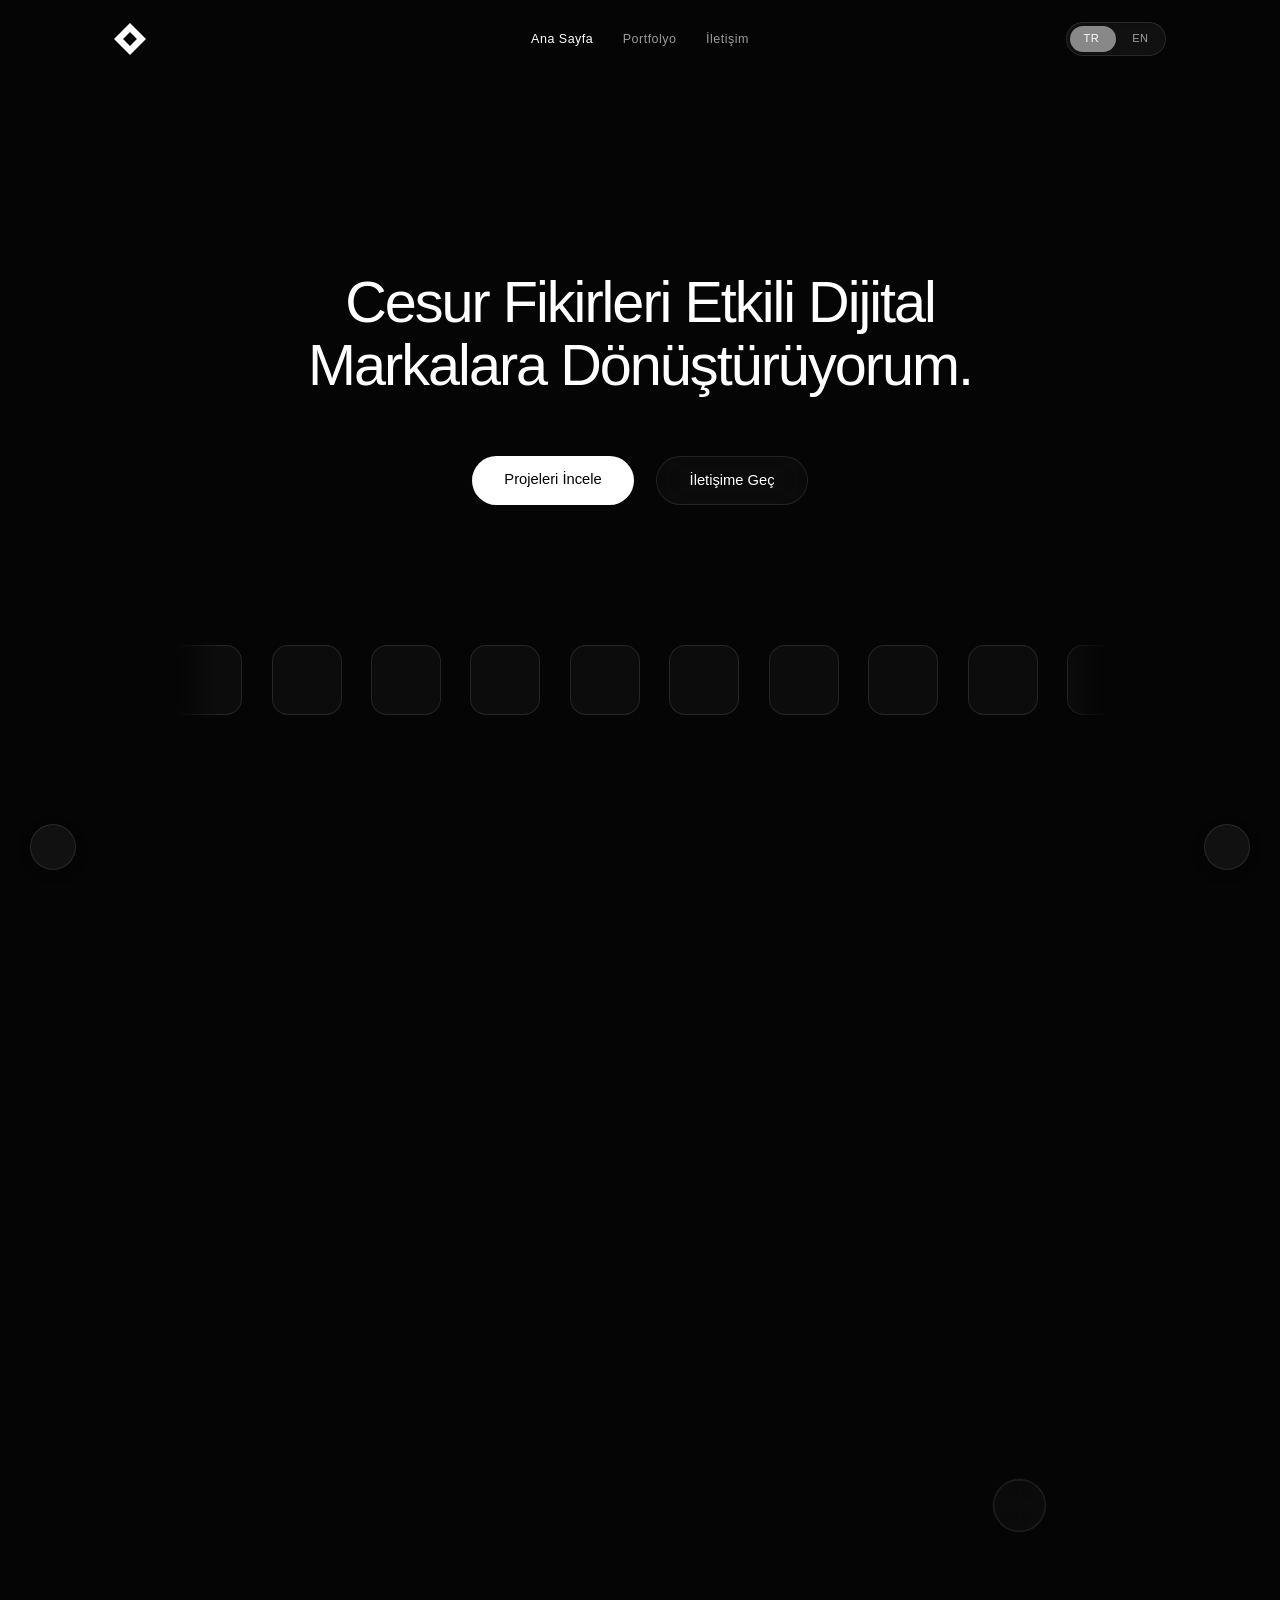
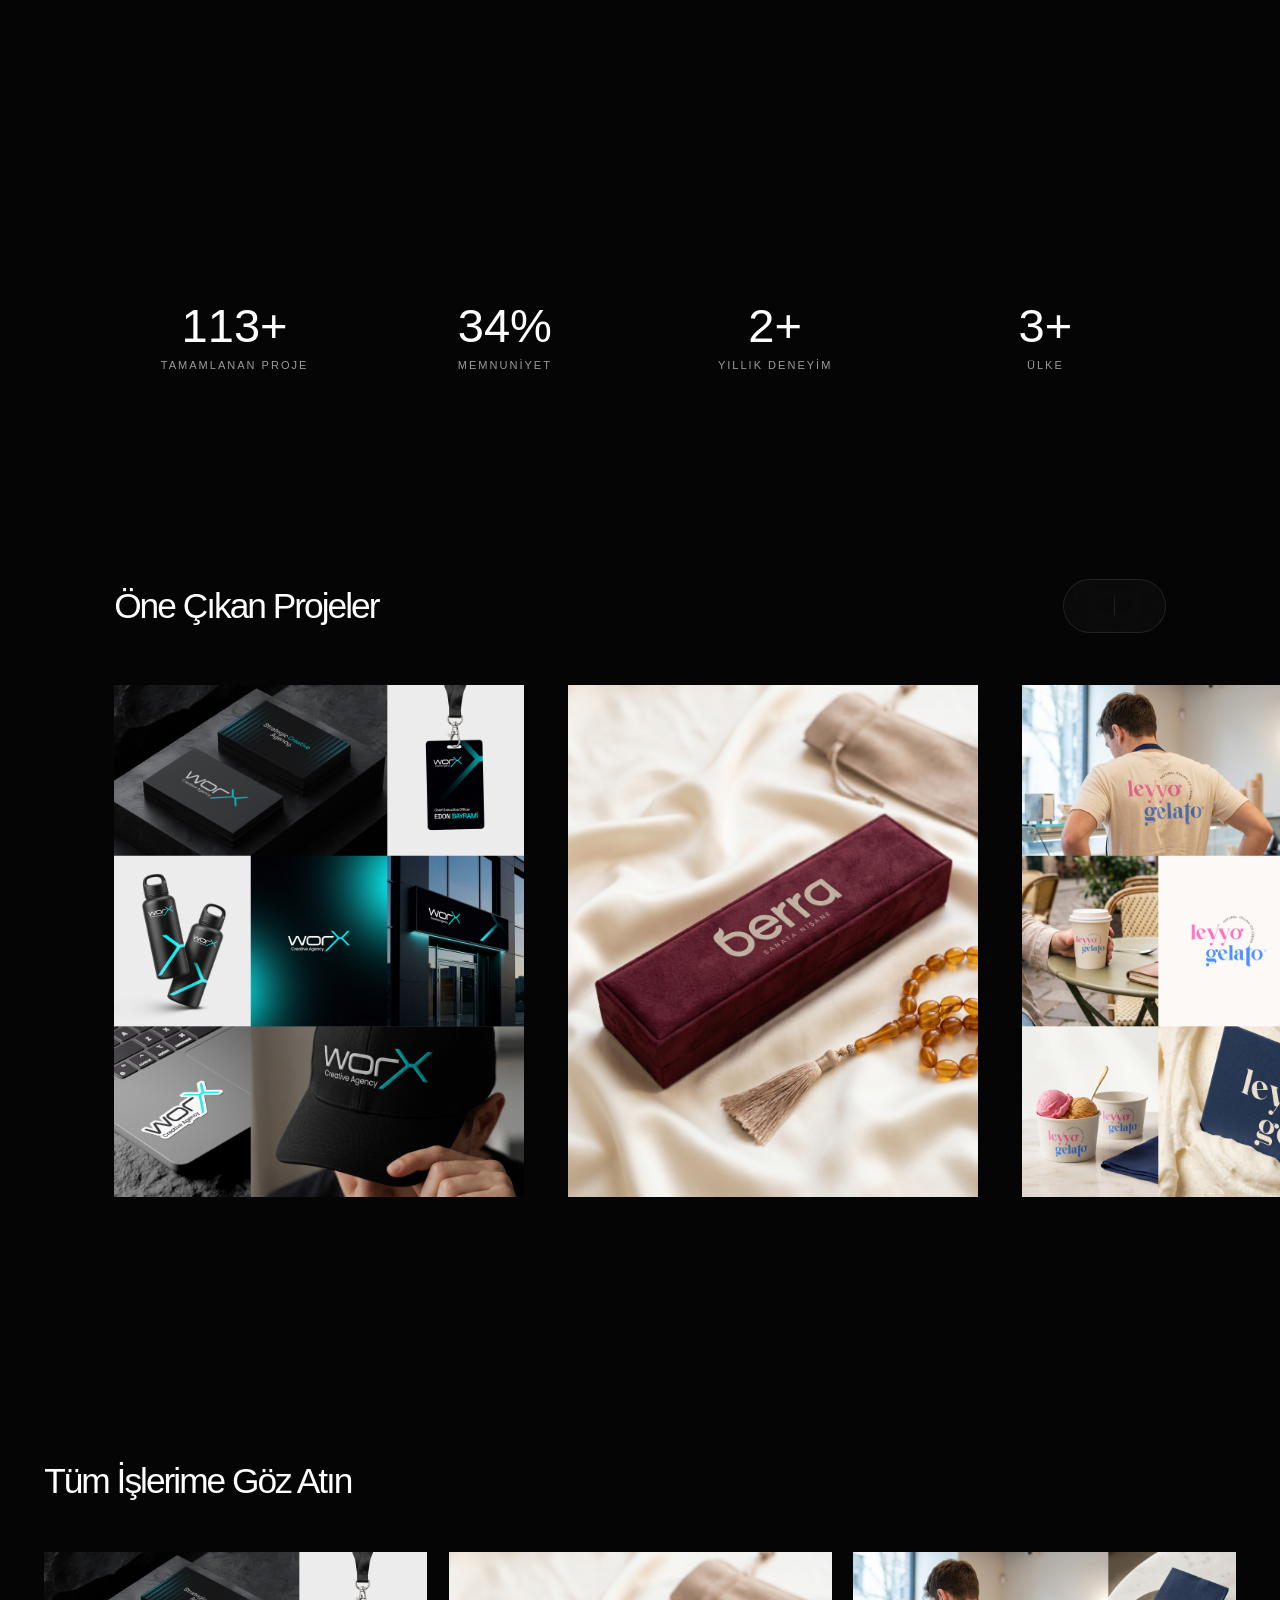
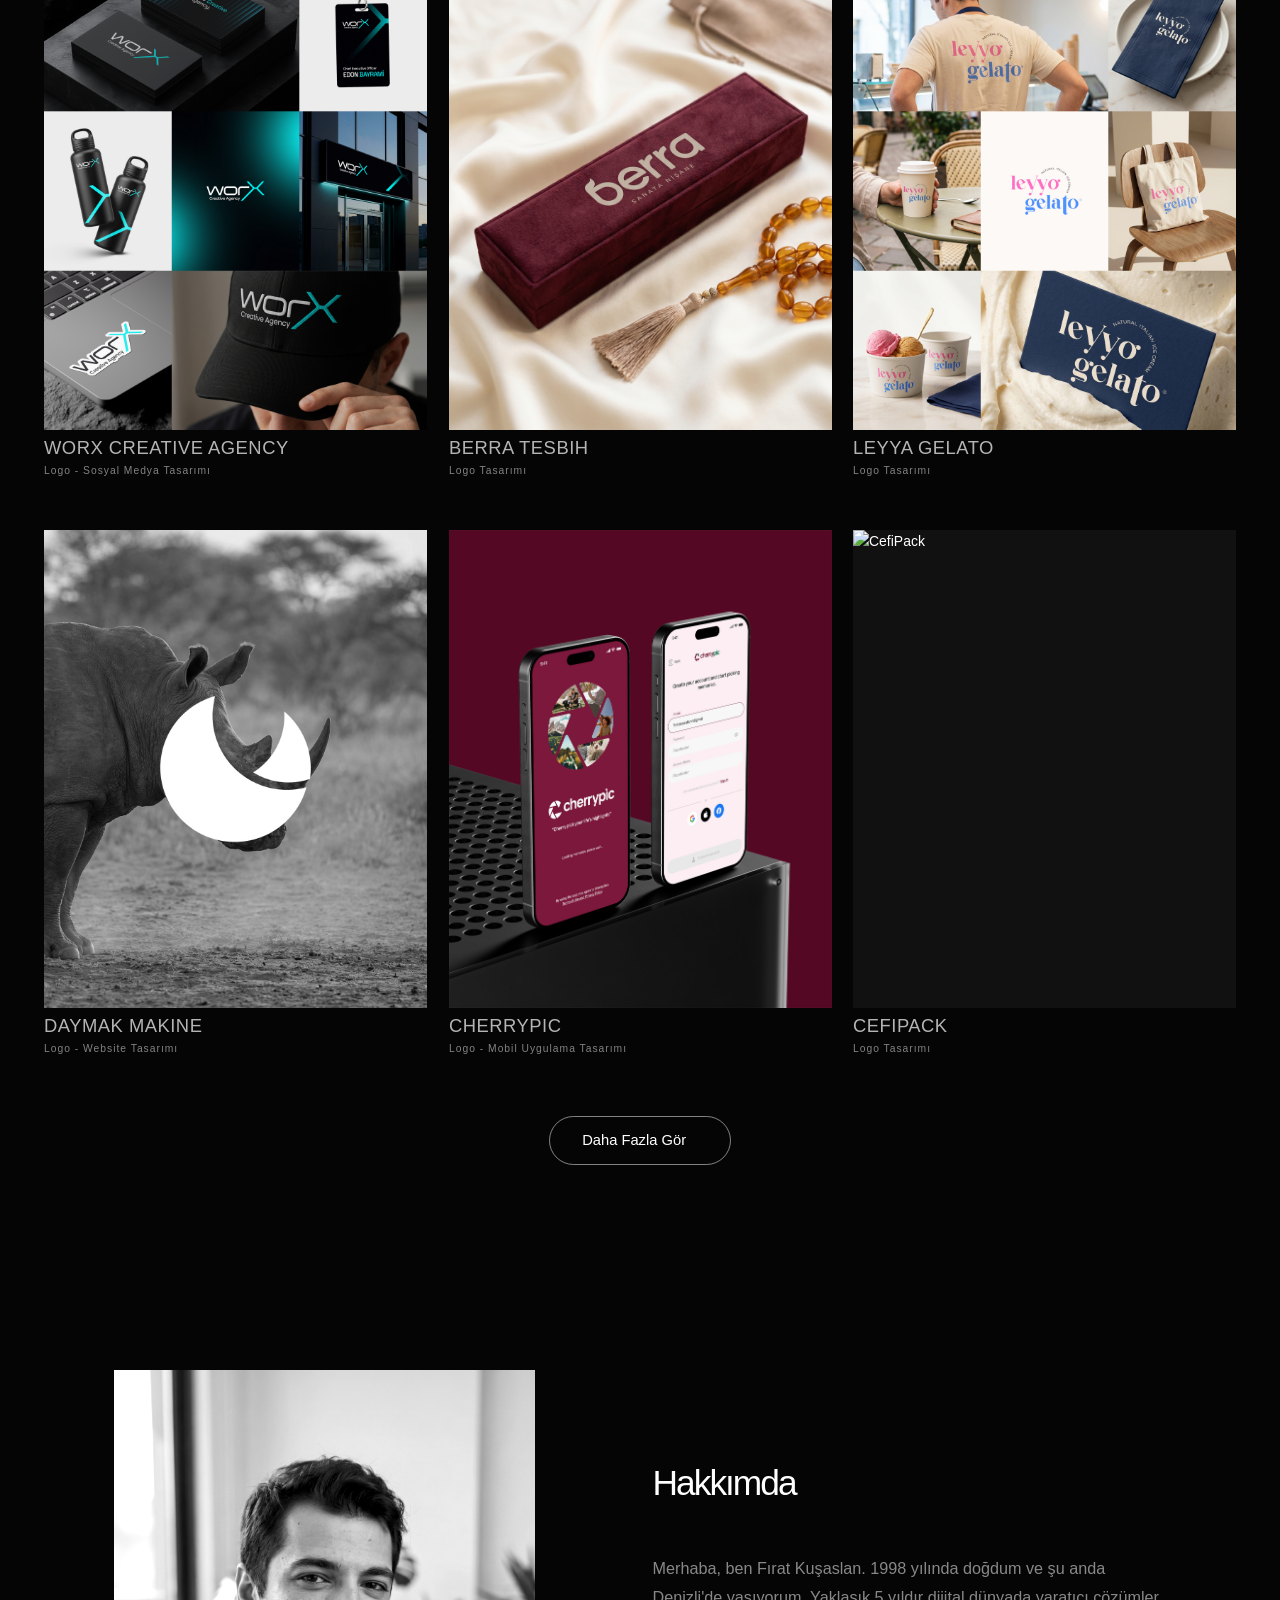
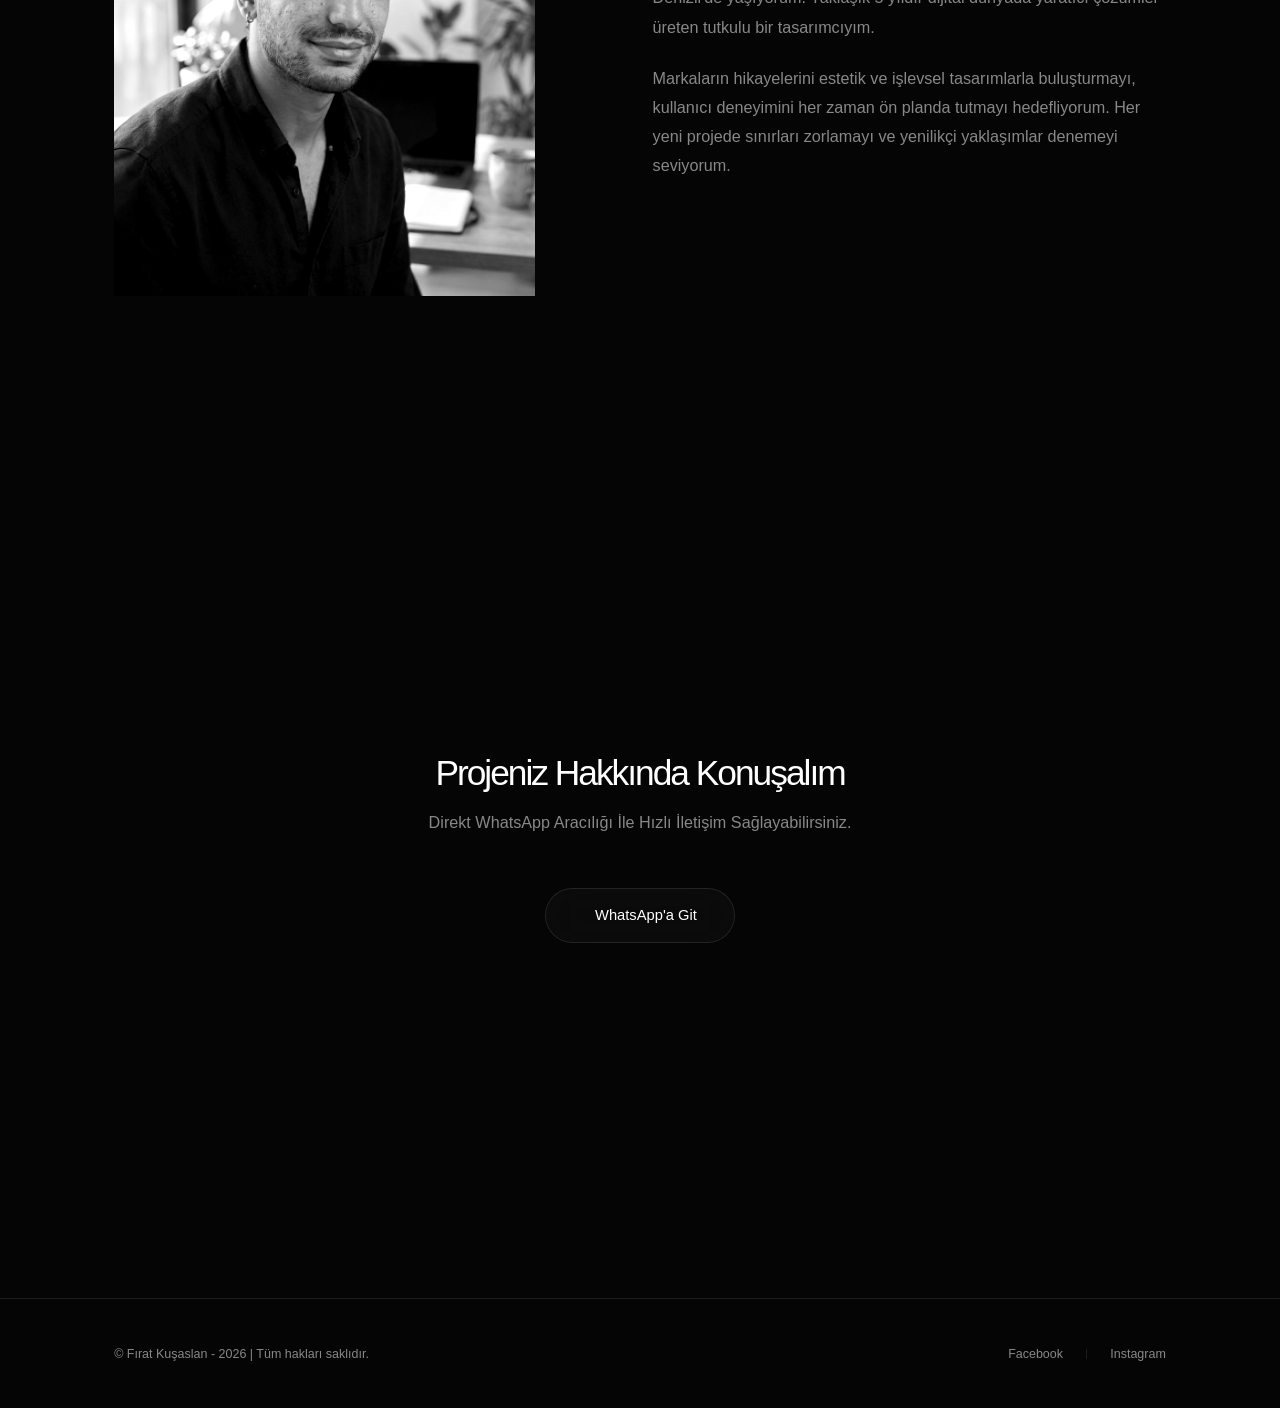
==== commit a20bd1a0: "Update Instagram link in footer" ====
--- a/index.html
+++ b/index.html
@@ -305,7 +305,7 @@
             <div class="footer-links">
                 <a href="https://www.facebook.com/firatbuzz/" target="_blank">Facebook</a>
                 <span class="divider">|</span>
-                <a href="https://www.instagram.com/firatbuzz/" target="_blank">Instagram</a>
+                <a href="https://www.instagram.com/firatkusaslan/" target="_blank">Instagram</a>
             </div>
         </div>
     </footer>
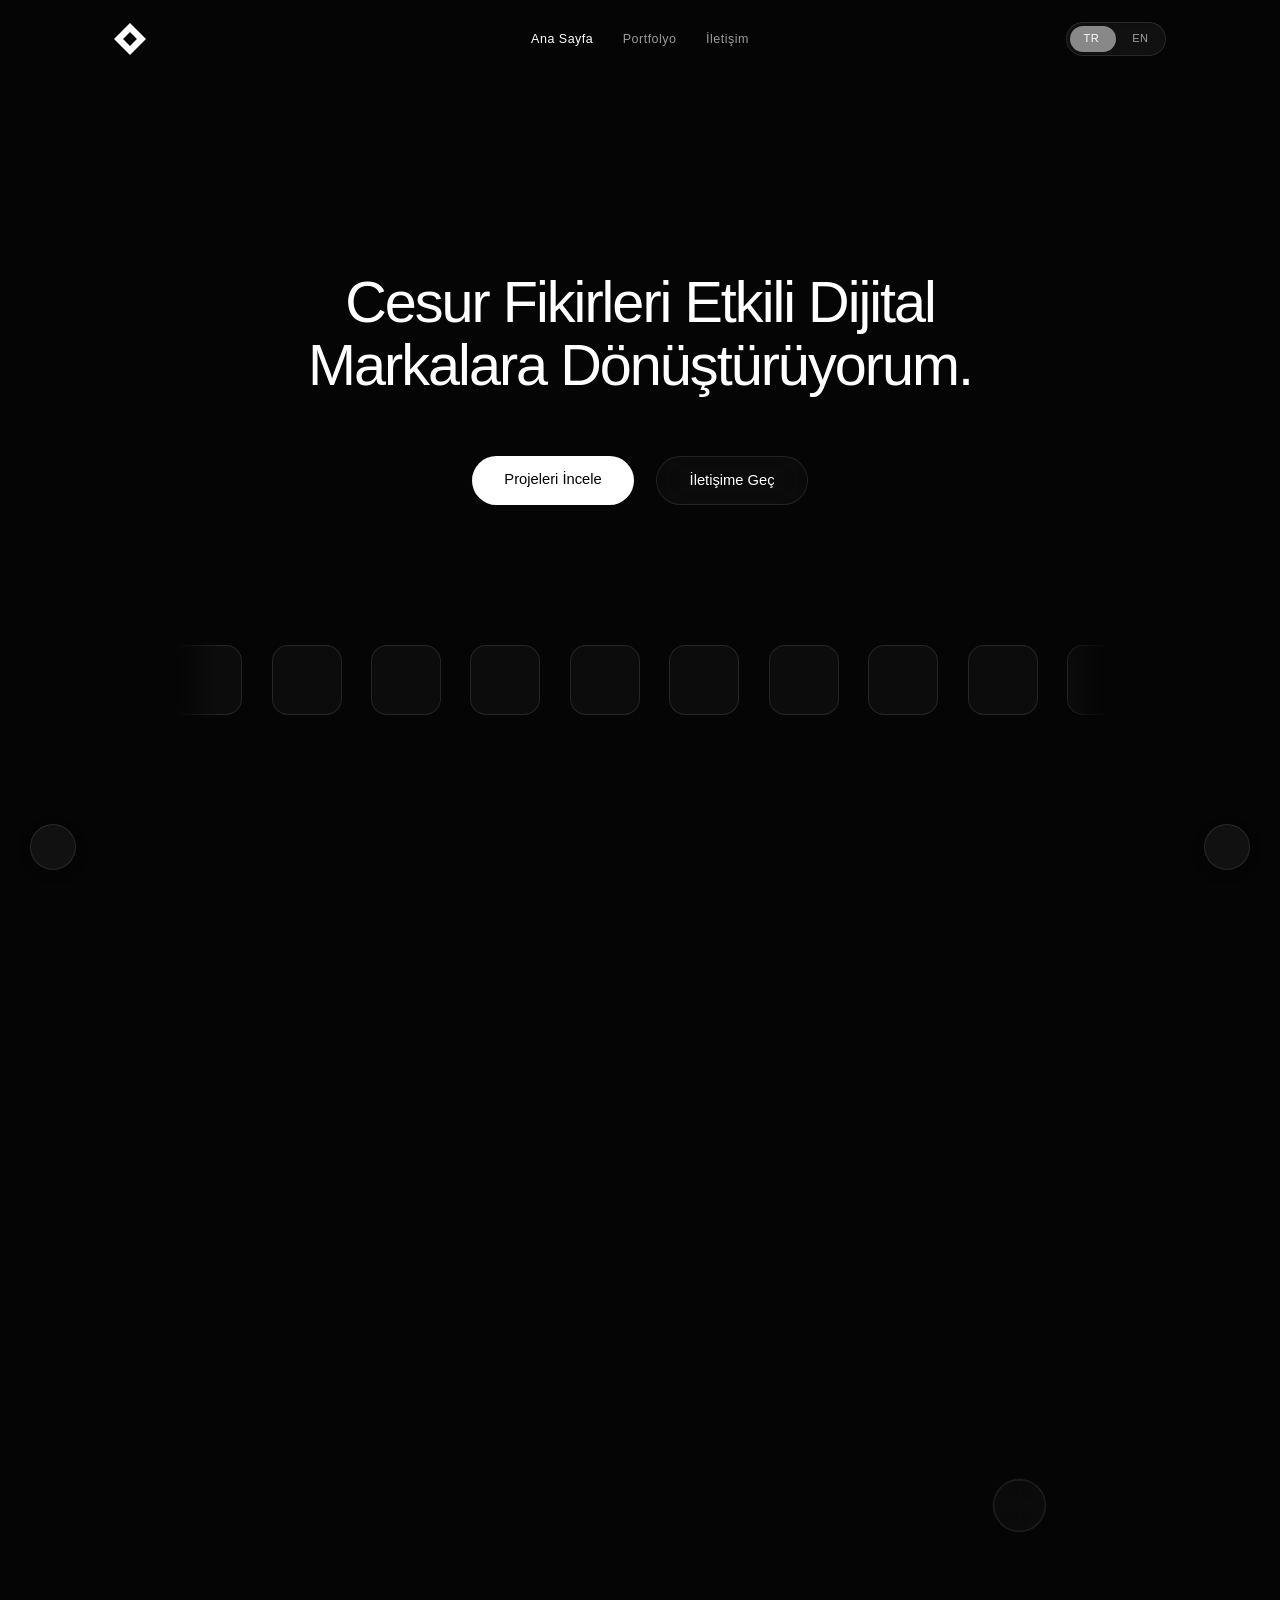
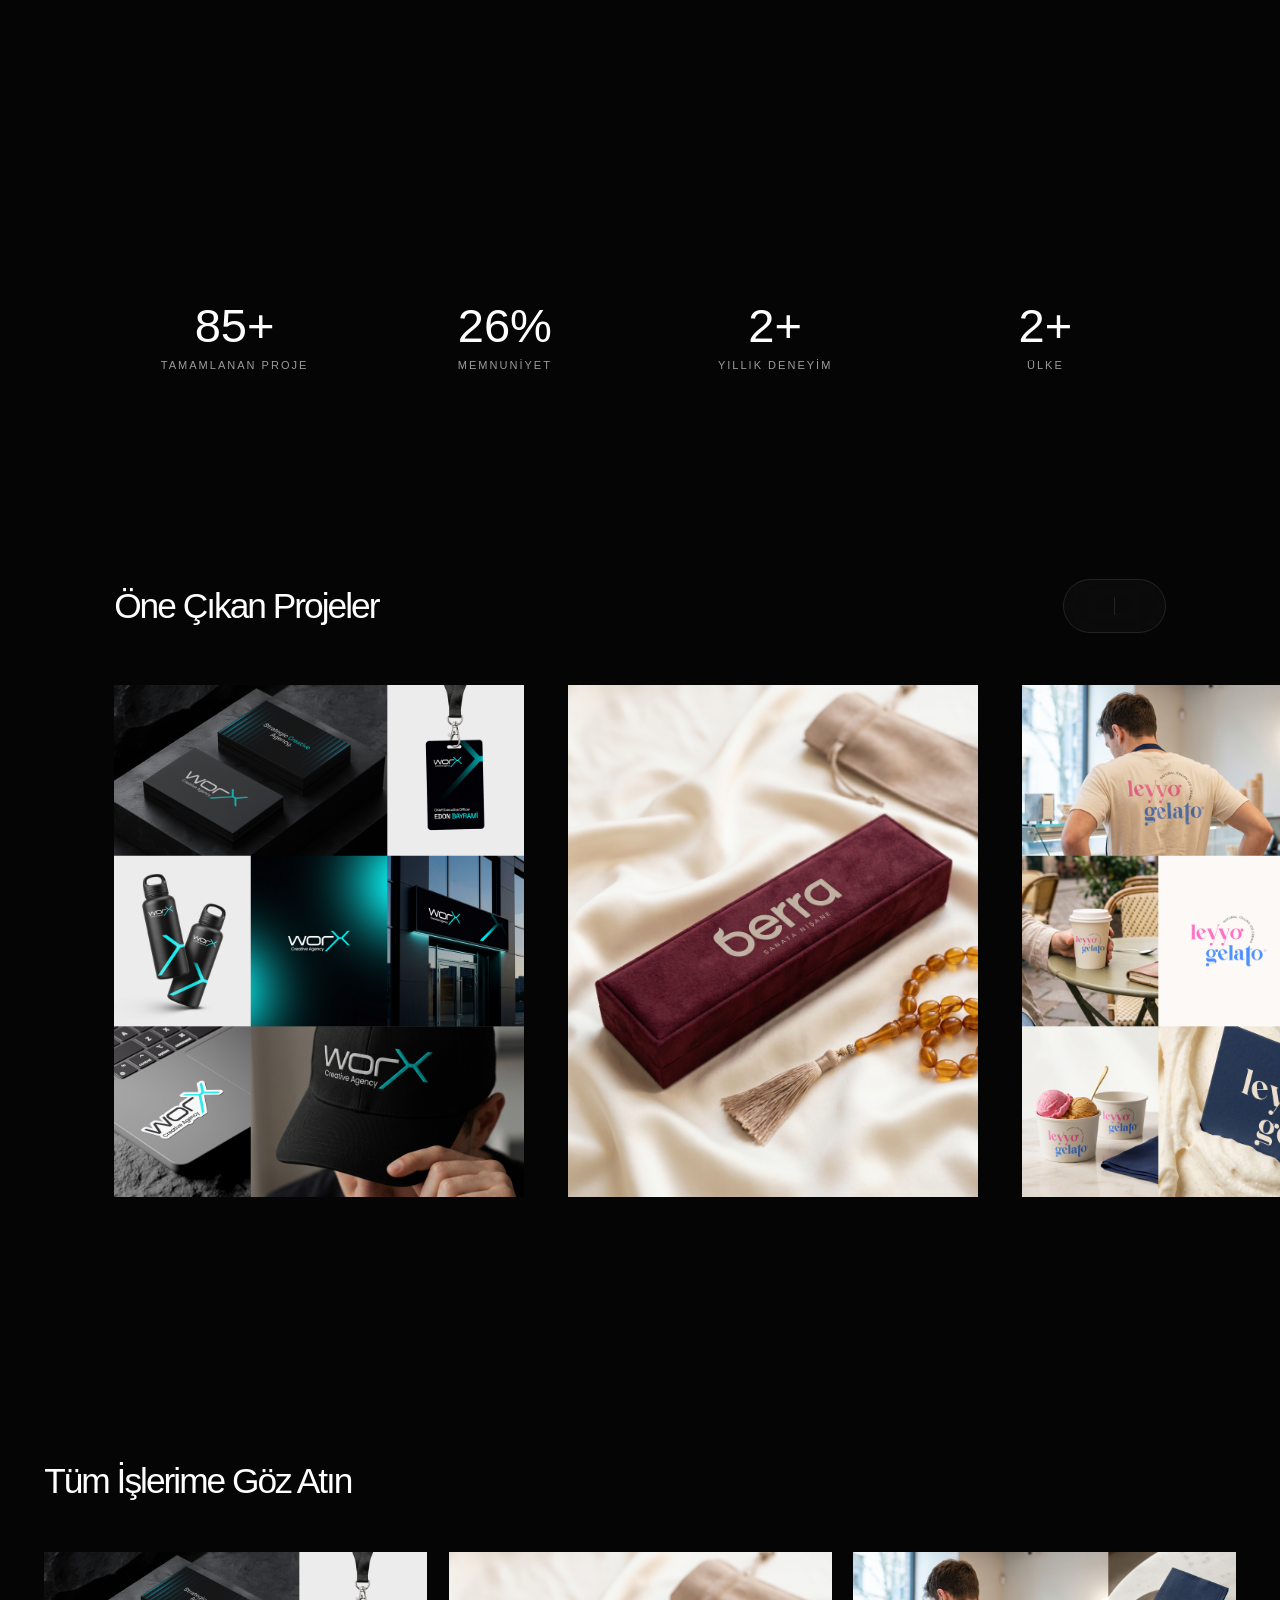
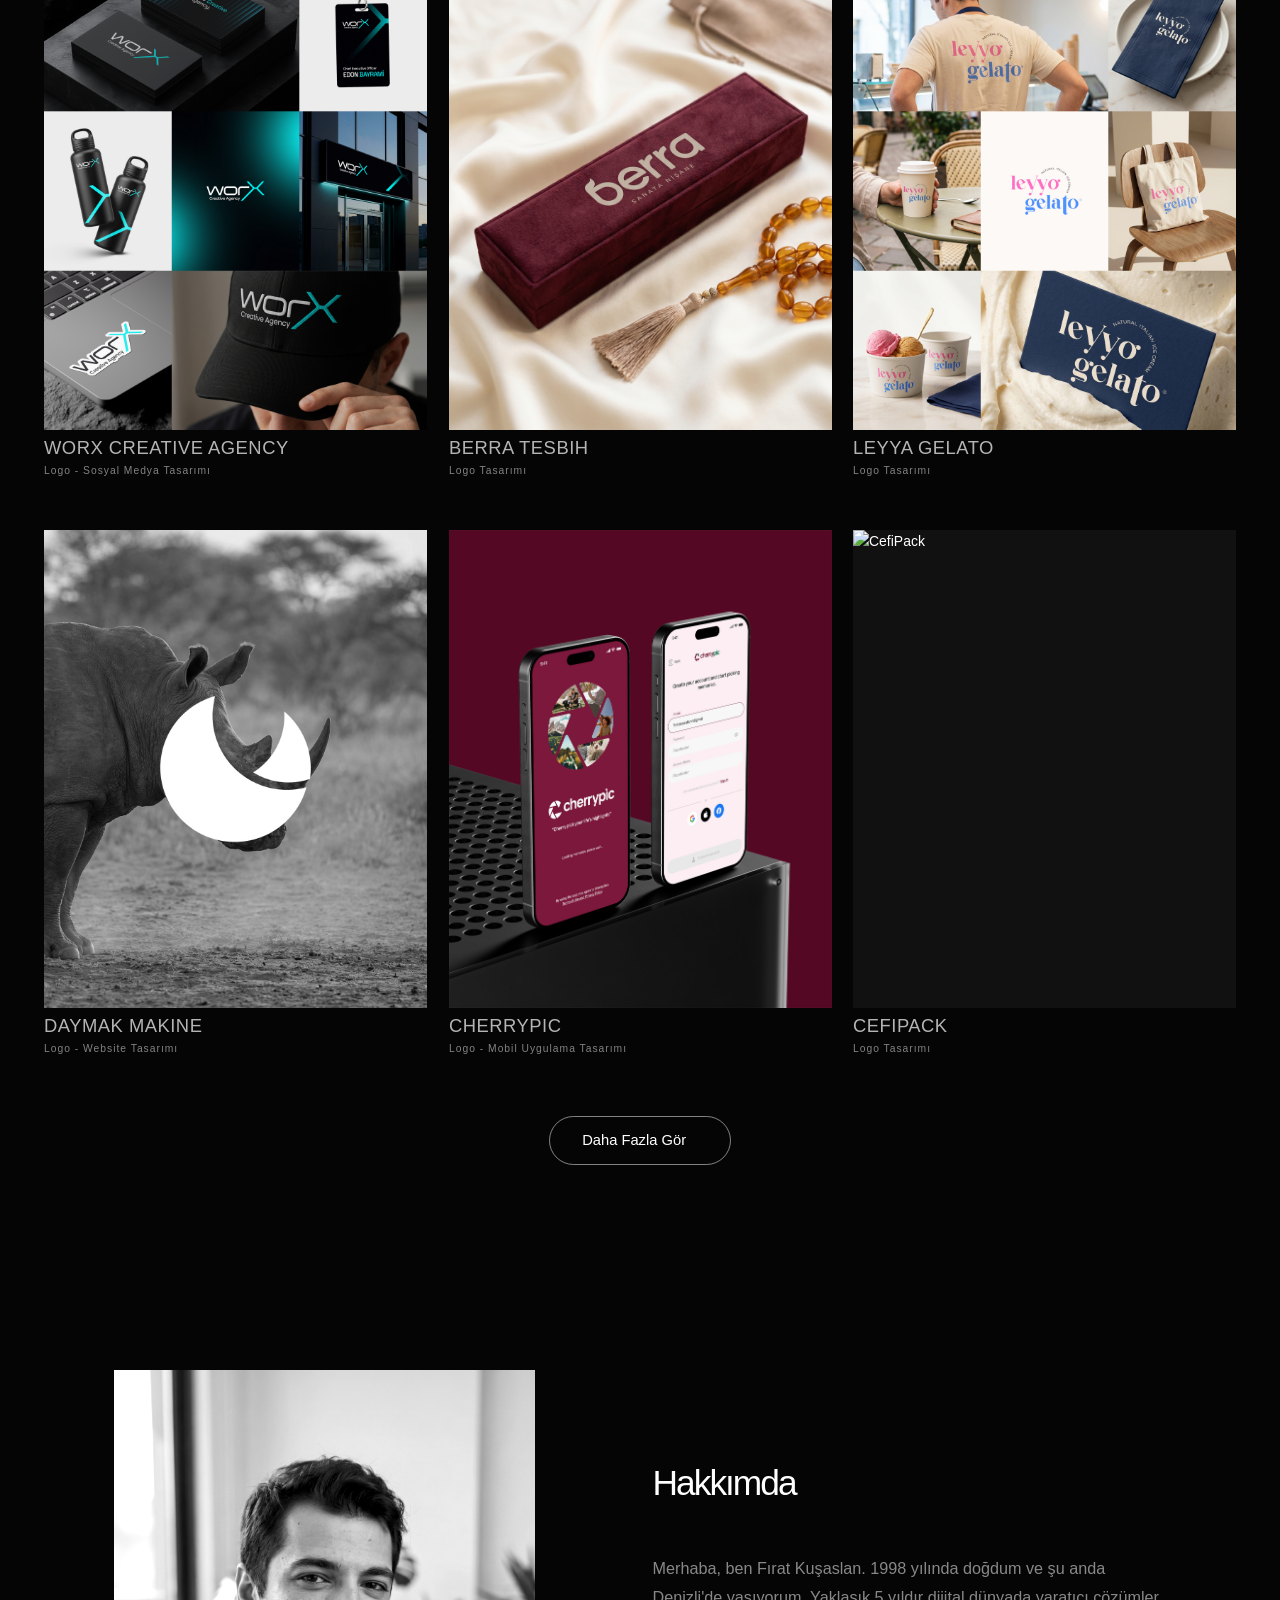
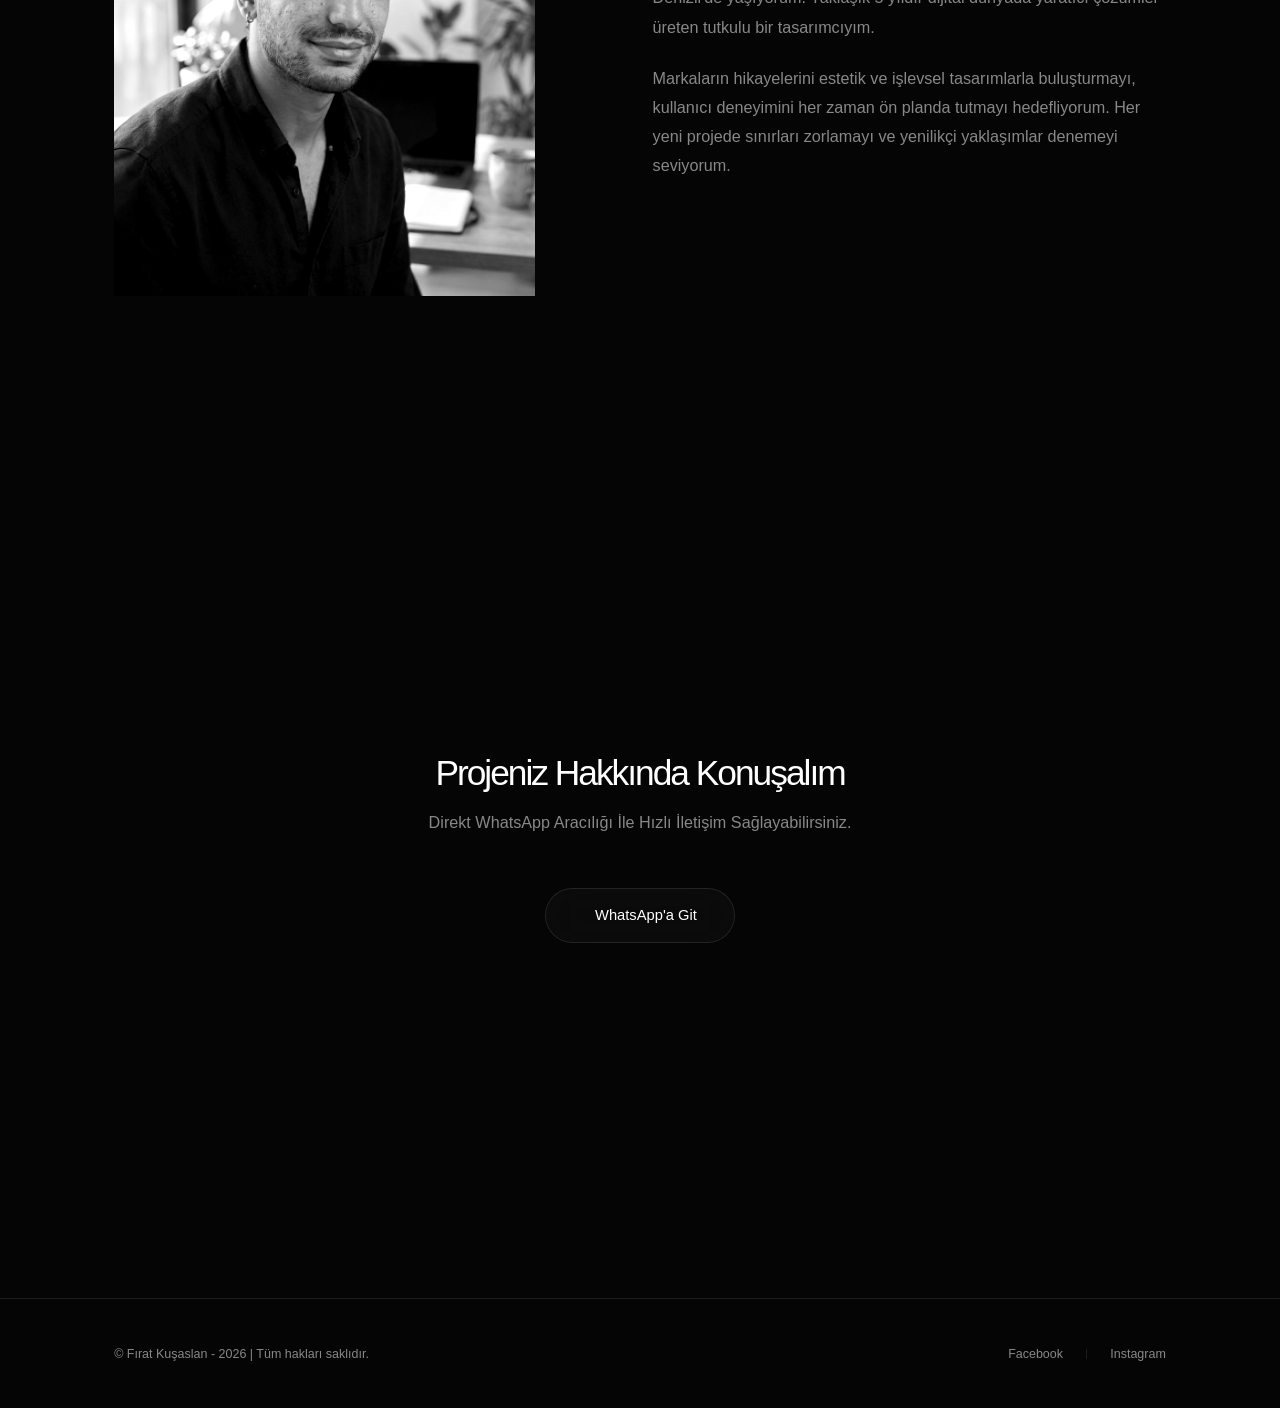
==== commit 7ab4593a: "Update index.html" ====
--- a/index.html
+++ b/index.html
@@ -14,6 +14,7 @@
     <title>Portfolyo | Marka & Tasarım</title>
     <meta name="description"
         content="Marka odaklı tasarımlar, branding, logo, sosyal medya ve arayüz tasarımı portfolyosu.">
+    <link rel="canonical" href="https://firatkusaslan.com/" />
     <link rel="preconnect" href="https://fonts.googleapis.com">
     <link rel="preconnect" href="https://fonts.gstatic.com" crossorigin>
     <link href="https://api.fontshare.com/v2/css?f[]=clash-display@200,300,400,500,600,700&display=swap"
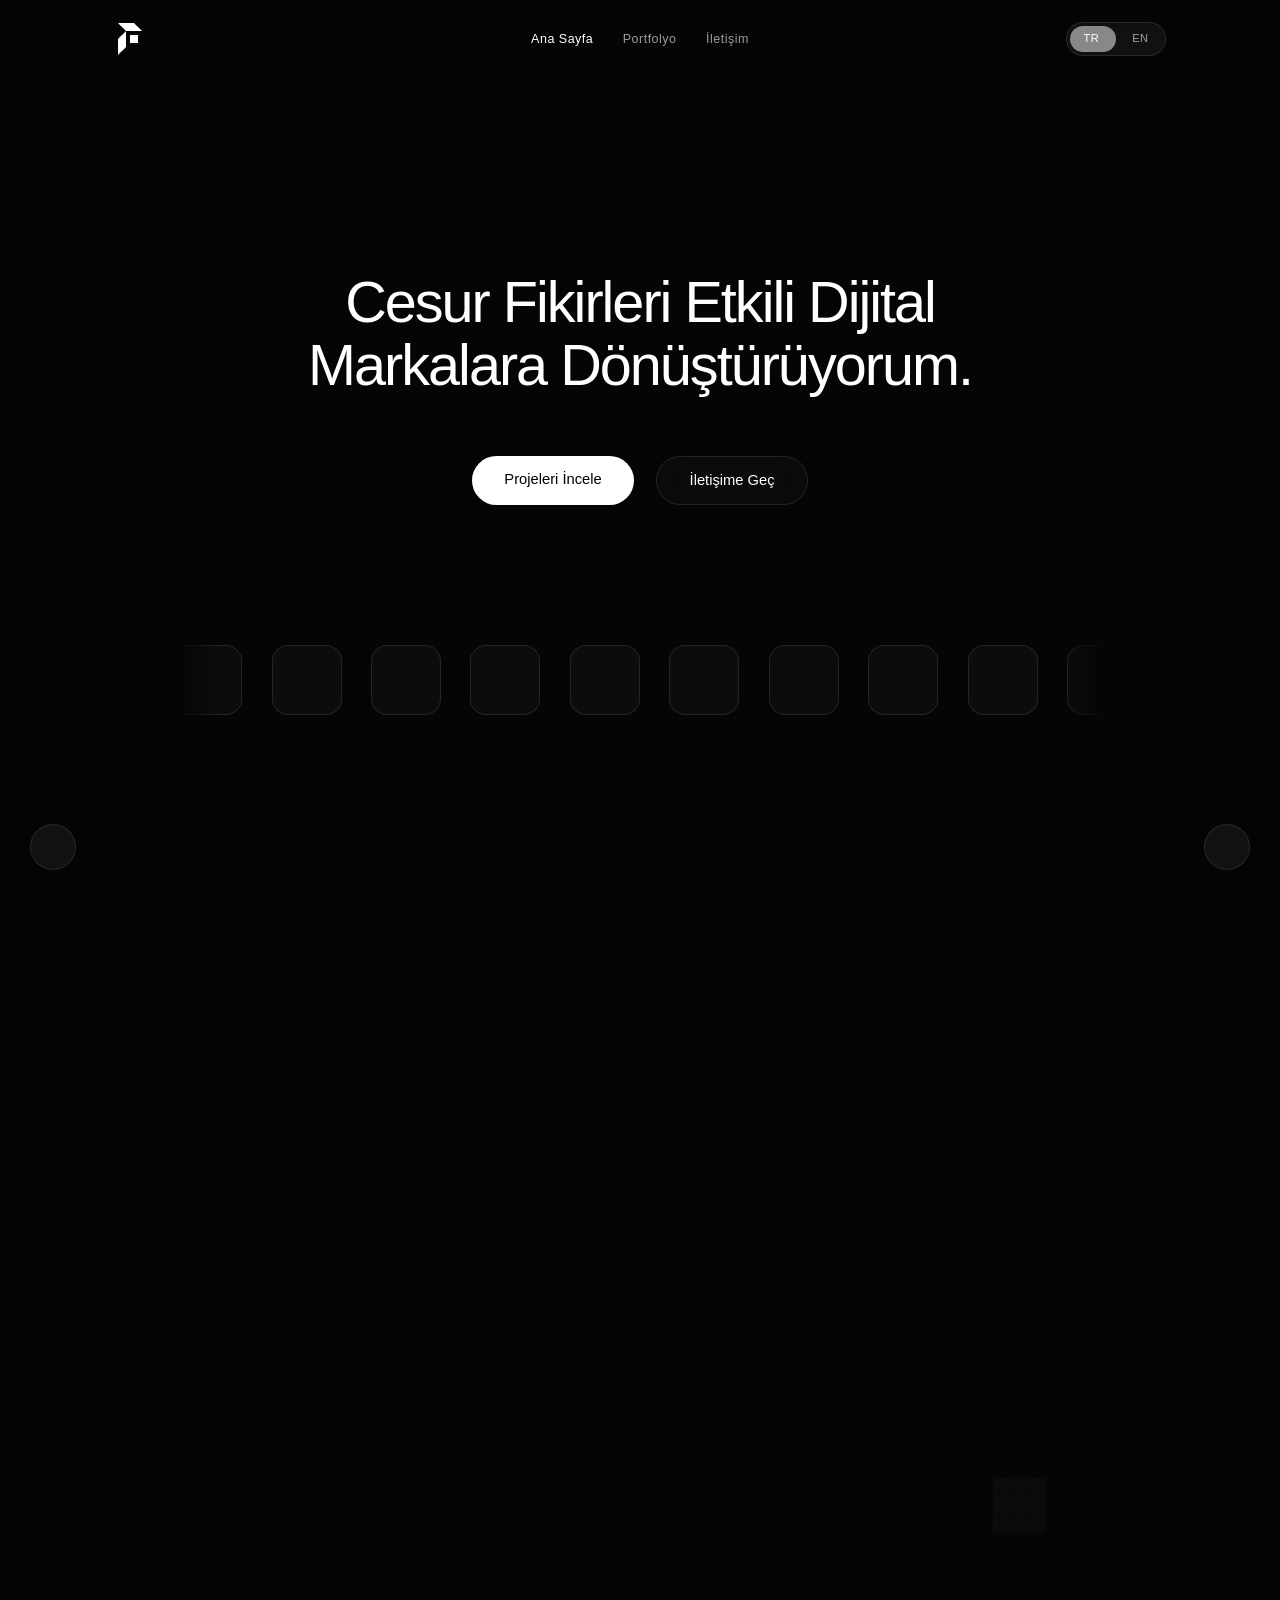
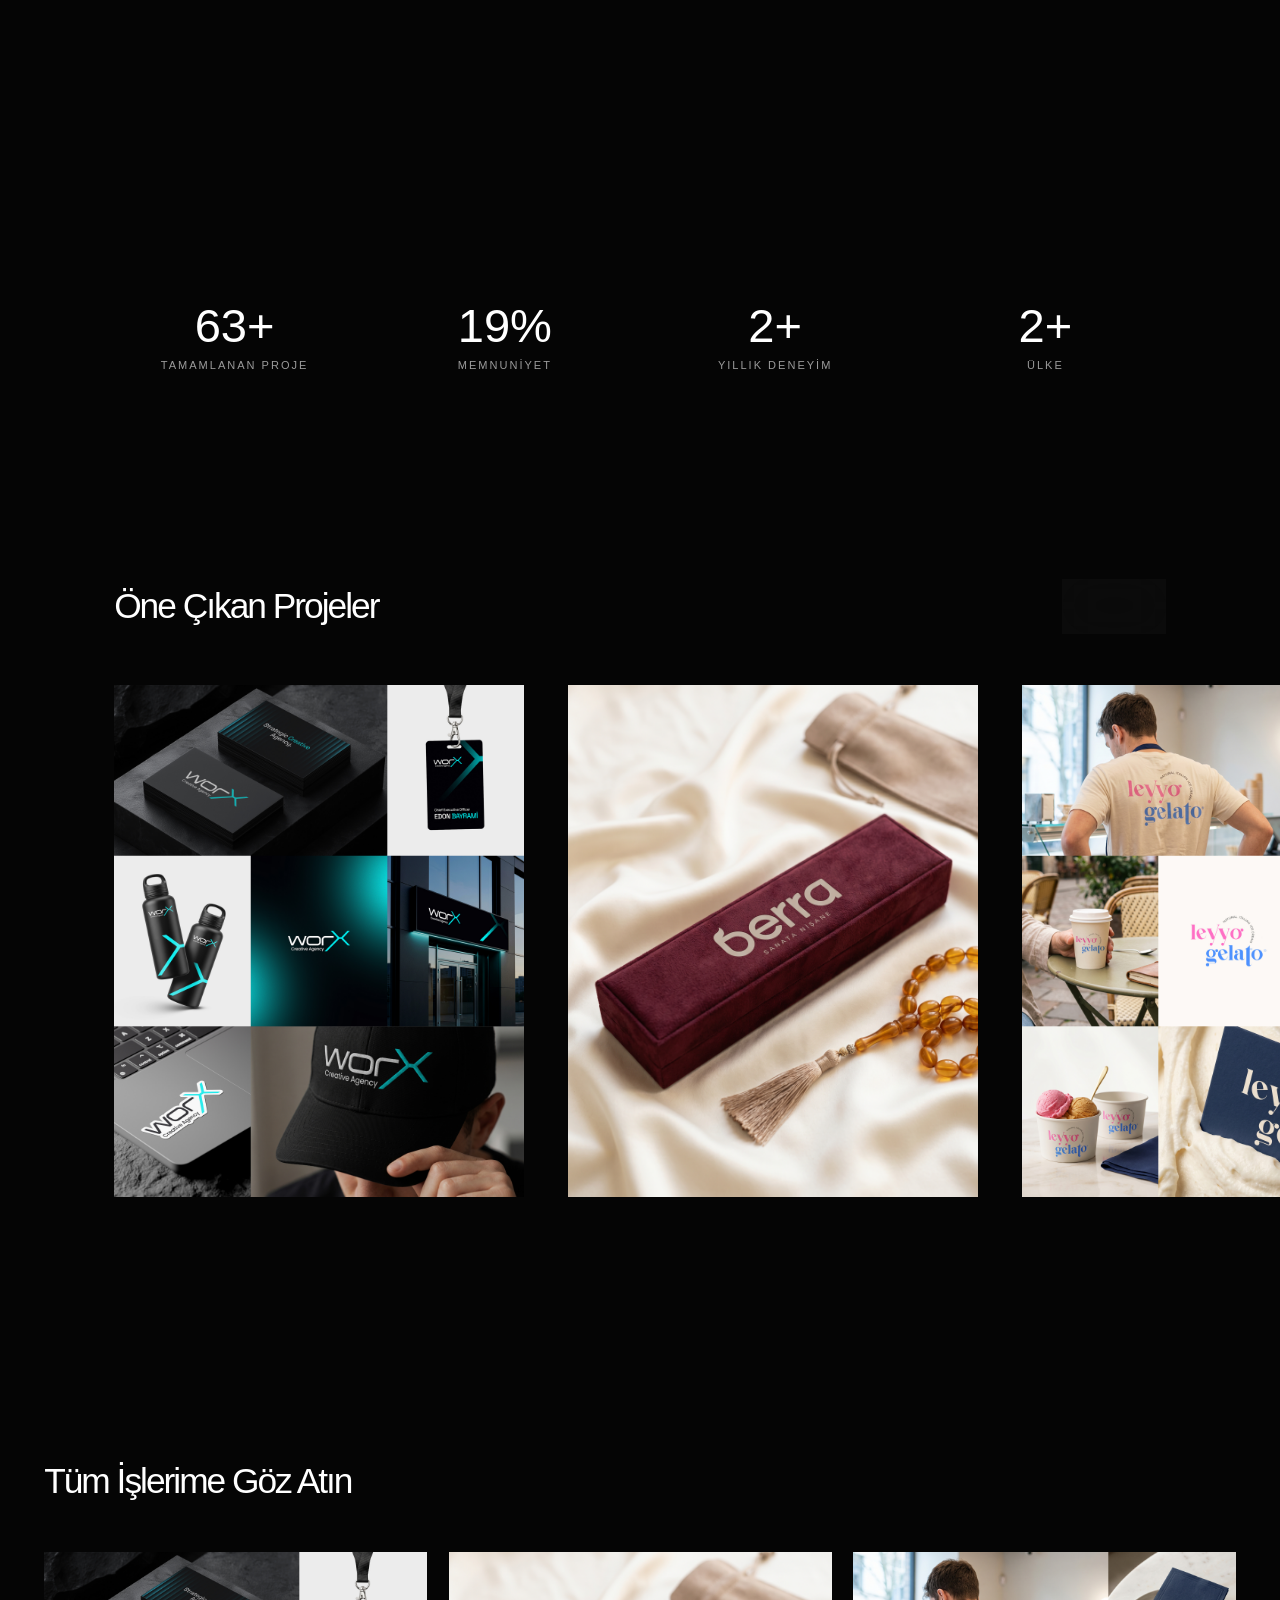
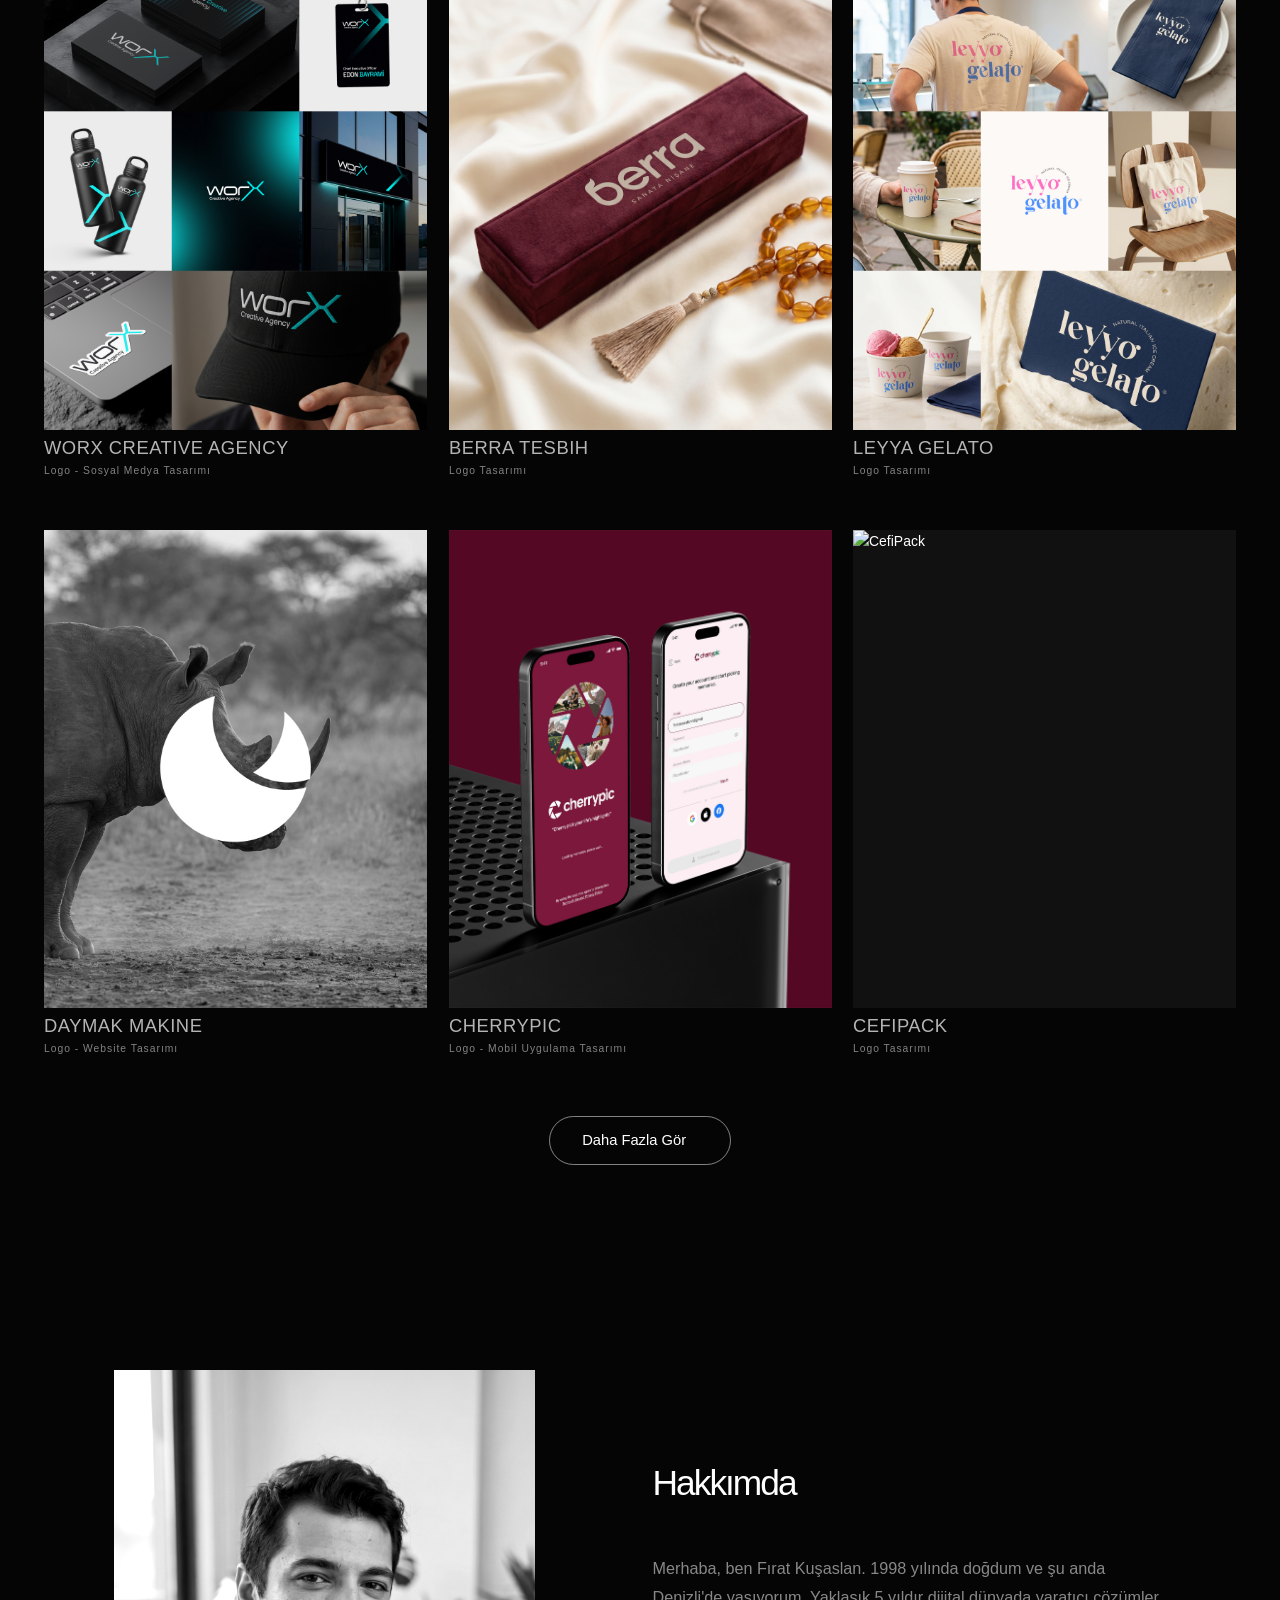
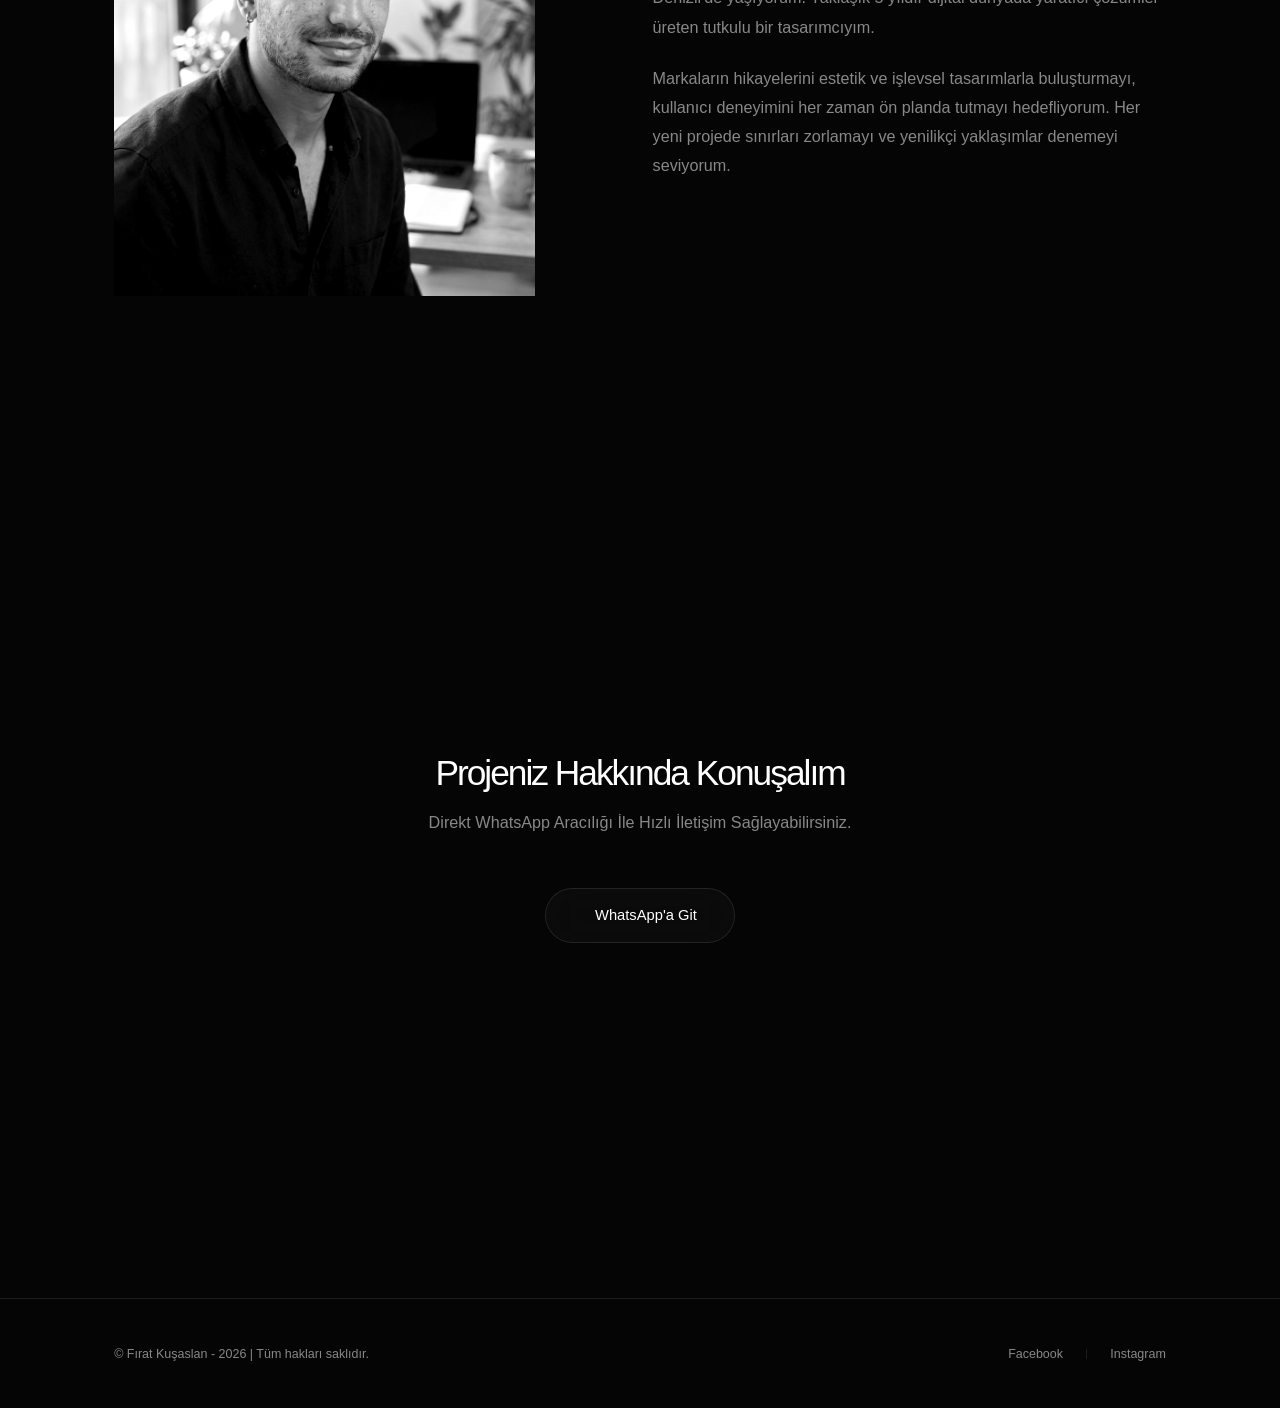
==== commit e8c2424d: "Update index.html" ====
--- a/index.html
+++ b/index.html
@@ -11,7 +11,7 @@
 <!-- End Google Tag Manager -->
     <meta charset="UTF-8">
     <meta name="viewport" content="width=device-width, initial-scale=1.0">
-    <title>Portfolyo | Marka & Tasarım</title>
+    <title>Fırat Kusaslan | Tasarım</title>
     <meta name="description"
         content="Marka odaklı tasarımlar, branding, logo, sosyal medya ve arayüz tasarımı portfolyosu.">
     <link rel="canonical" href="https://firatkusaslan.com/" />
@@ -271,8 +271,7 @@
                     <div class="about-text">
                         <h2 class="section-title left-aligned" data-i18n="aboutTitle">Hakkımda</h2>
                         <p data-i18n="aboutDesc1">Merhaba, ben Fırat Kuşaslan. 1998 yılında doğdum ve şu anda Denizli'de
-                            yaşıyorum. Yaklaşık 5 yıldır dijital dünyada yaratıcı çözümler üreten tutkulu bir
-                            tasarımcıyım.</p>
+                            yaşıyorum. Yaklaşık 5 yıldır dijital dünyada yaratıcı çözümler üreten bir tasarımcıyım.</p>
                         <p data-i18n="aboutDesc2">Markaların hikayelerini estetik ve işlevsel tasarımlarla buluşturmayı,
                             kullanıcı deneyimini her zaman ön planda tutmayı hedefliyorum. Her yeni projede sınırları
                             zorlamayı ve yenilikçi yaklaşımlar denemeyi seviyorum.</p>
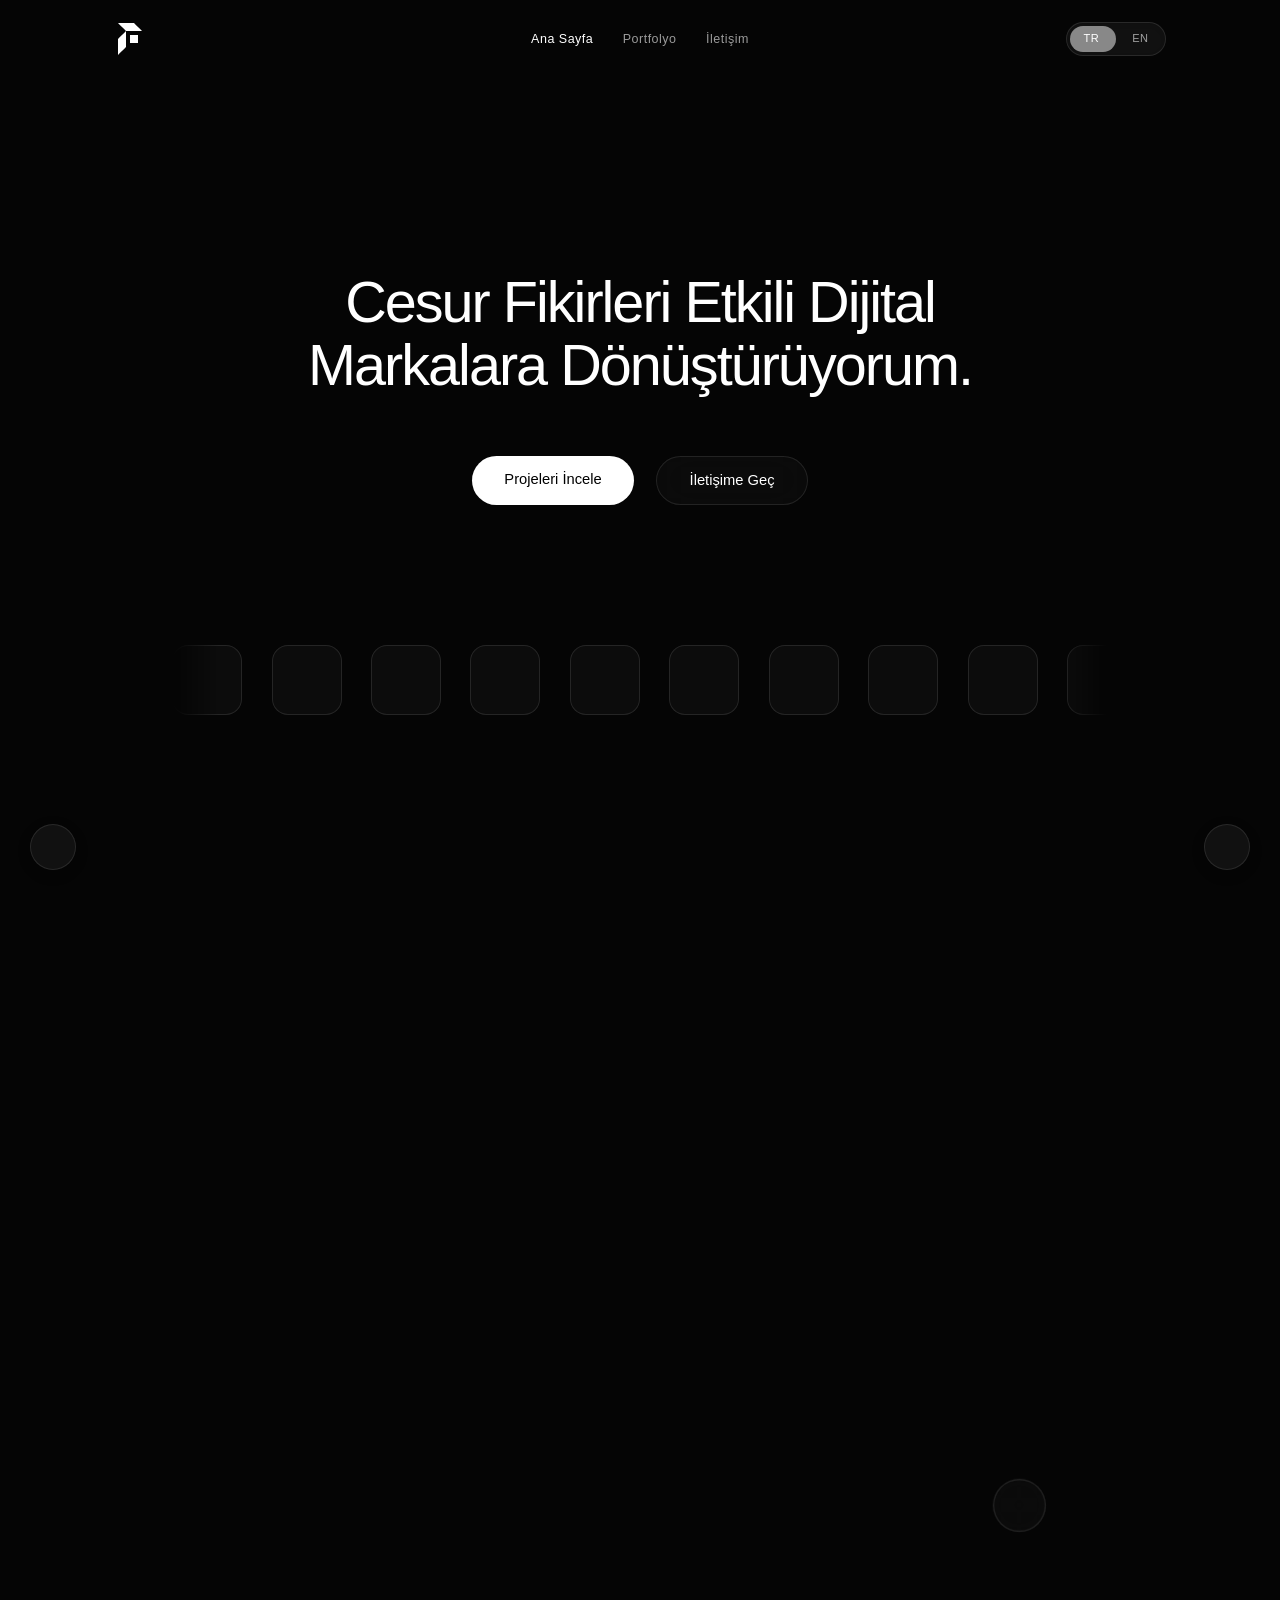
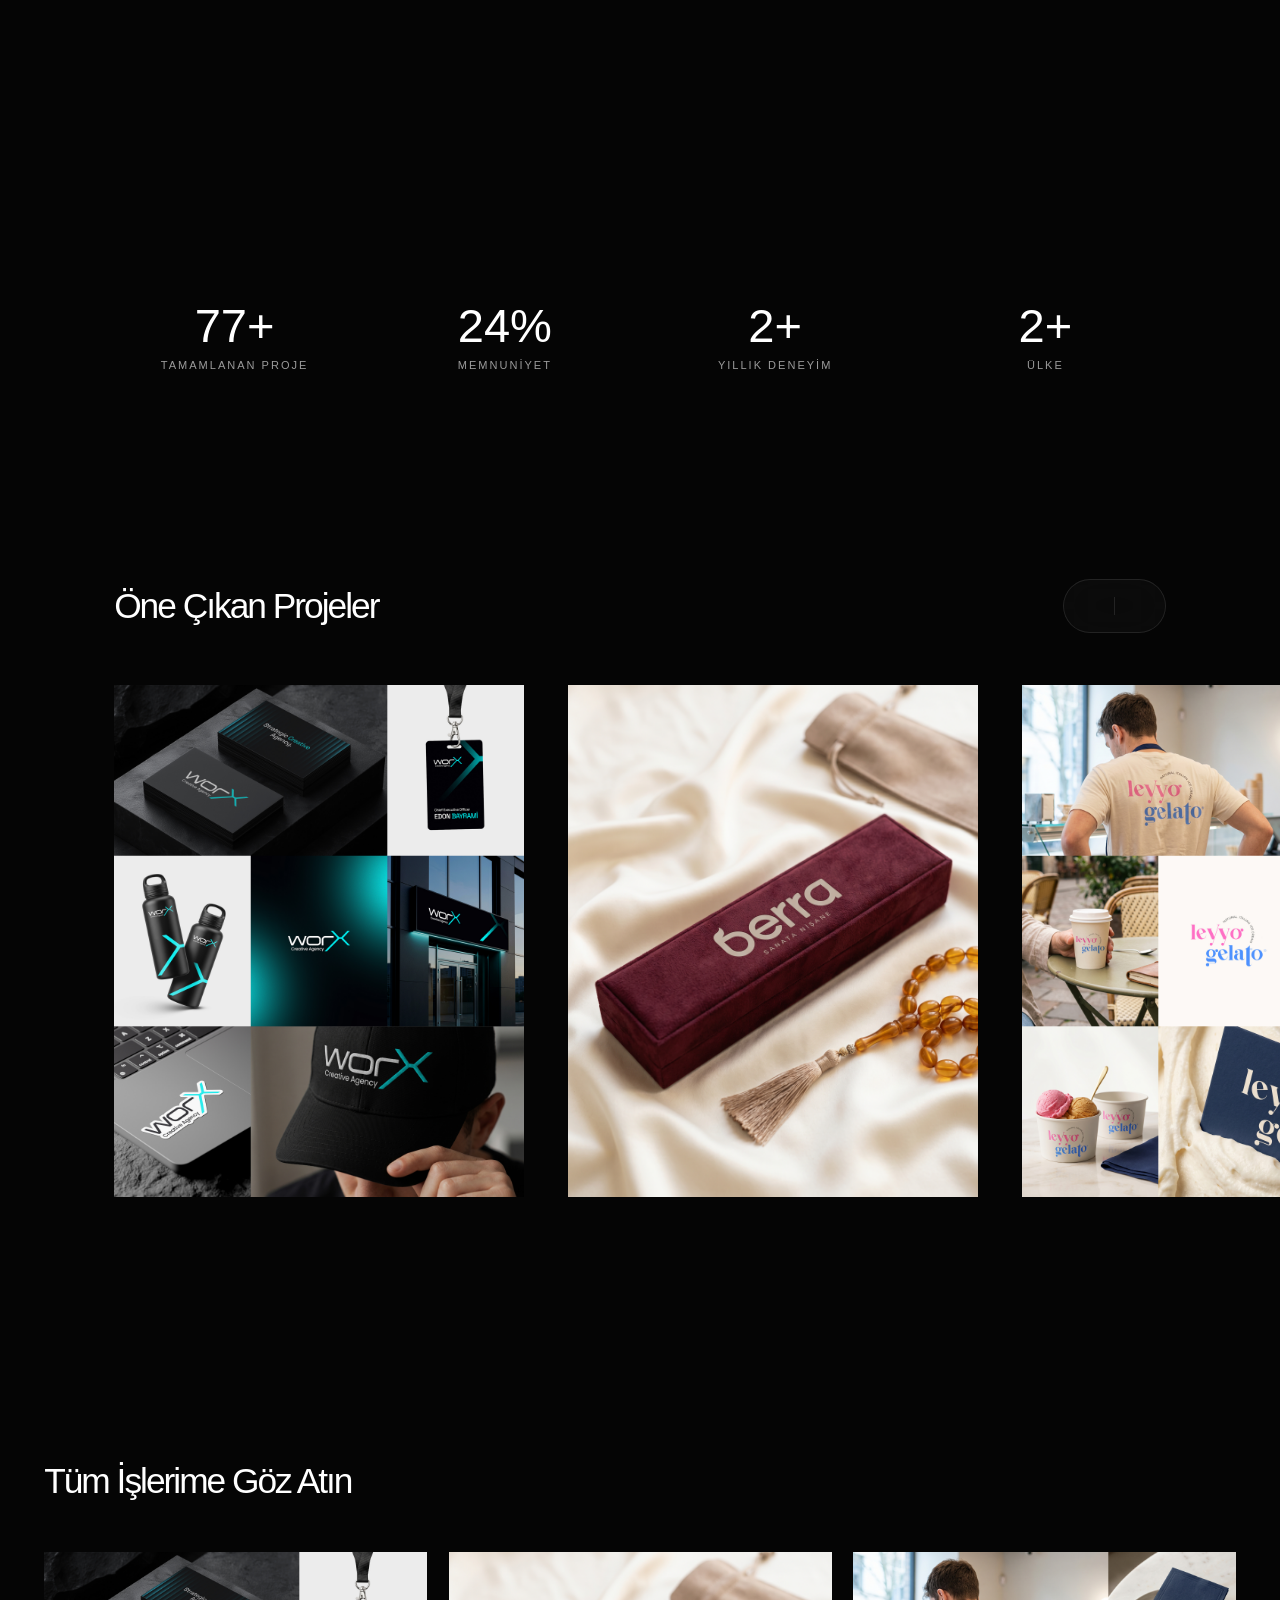
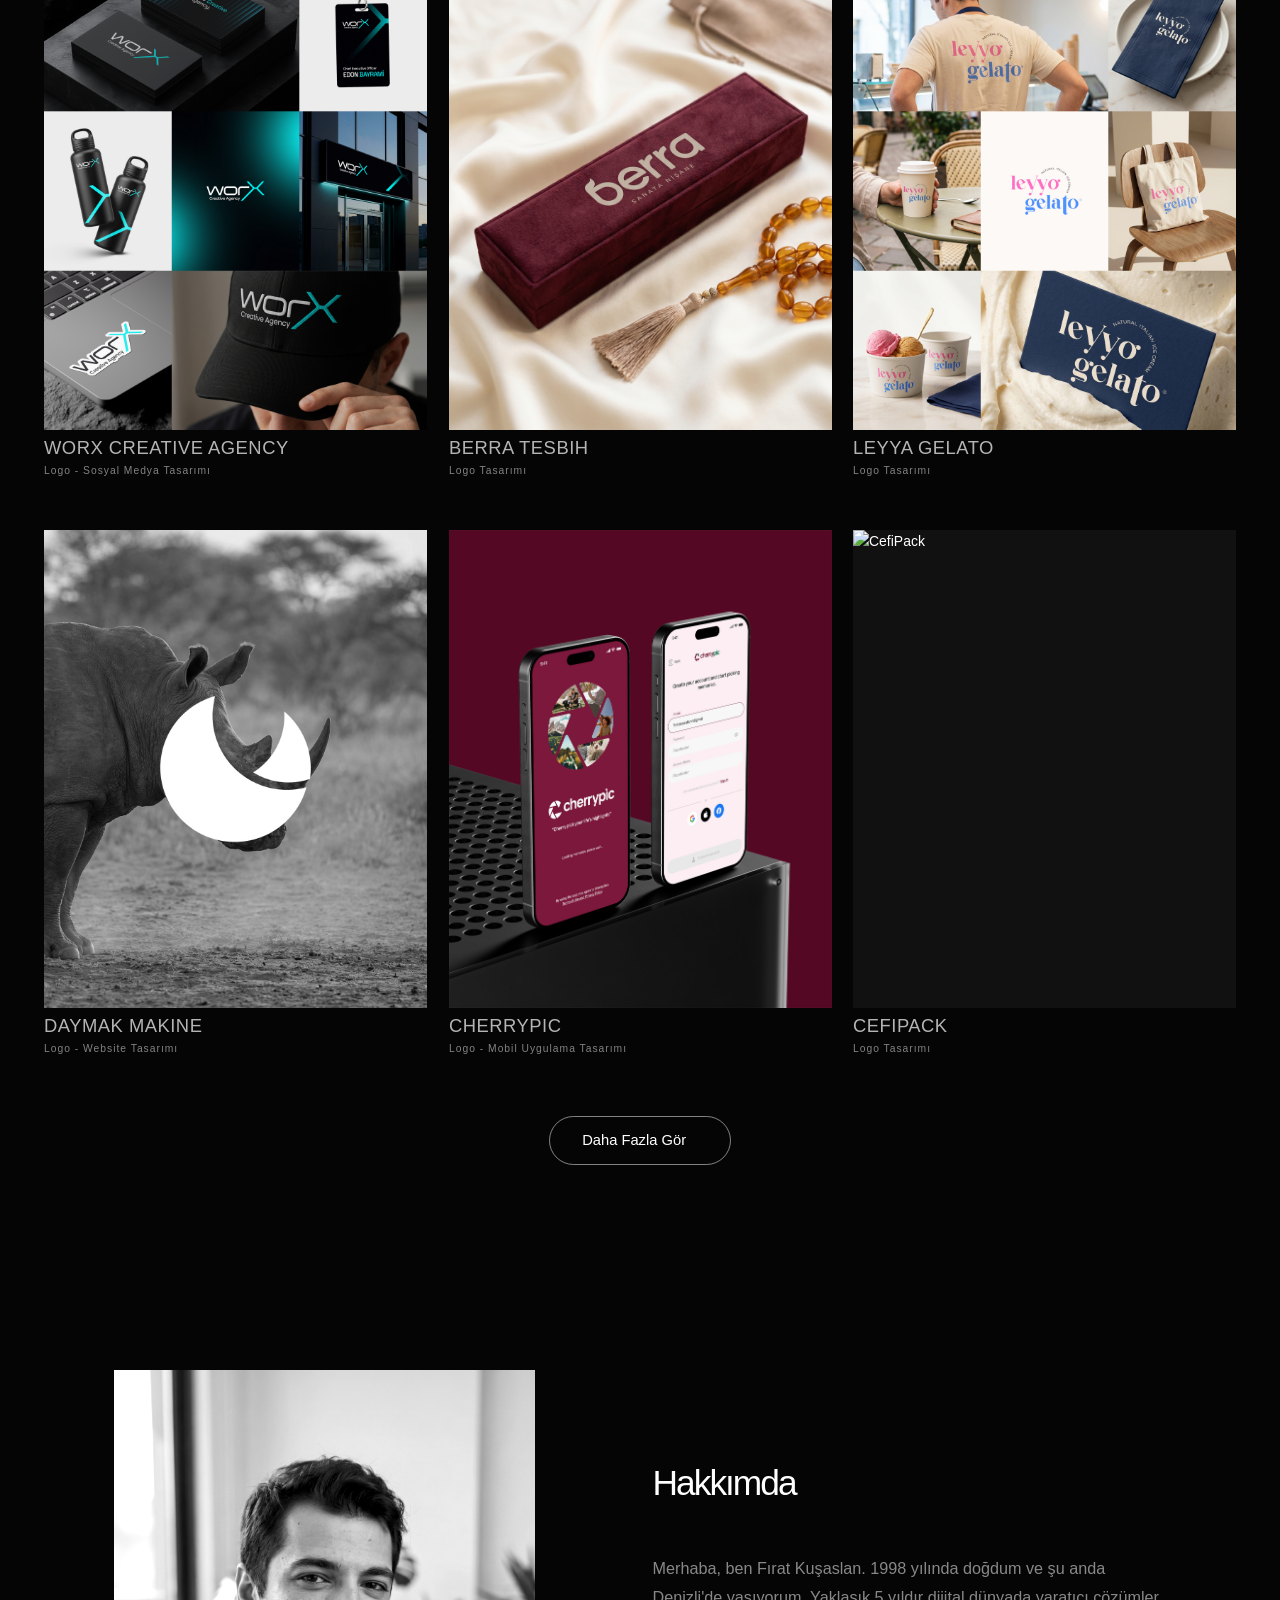
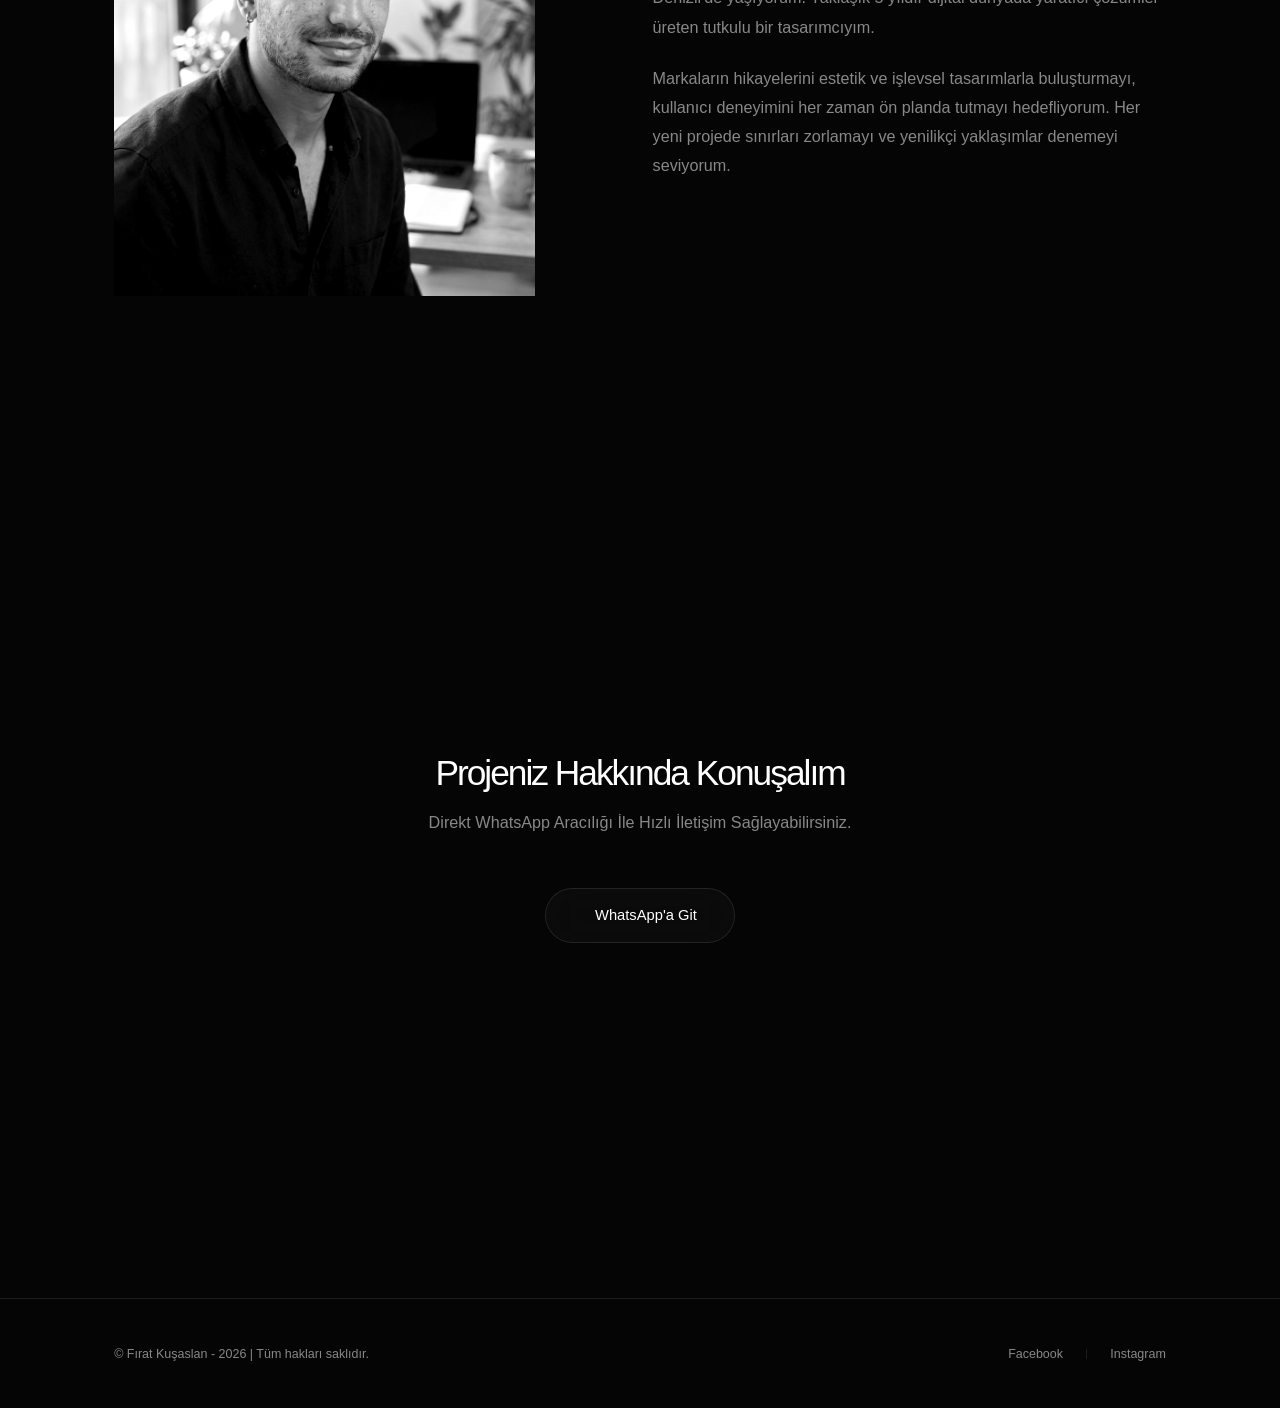
==== commit 1a3bccd5: "Correct title spelling in index.html" ====
--- a/index.html
+++ b/index.html
@@ -11,7 +11,7 @@
 <!-- End Google Tag Manager -->
     <meta charset="UTF-8">
     <meta name="viewport" content="width=device-width, initial-scale=1.0">
-    <title>Fırat Kusaslan | Tasarım</title>
+    <title>Fırat Kuşaslan | Tasarım</title>
     <meta name="description"
         content="Marka odaklı tasarımlar, branding, logo, sosyal medya ve arayüz tasarımı portfolyosu.">
     <link rel="canonical" href="https://firatkusaslan.com/" />
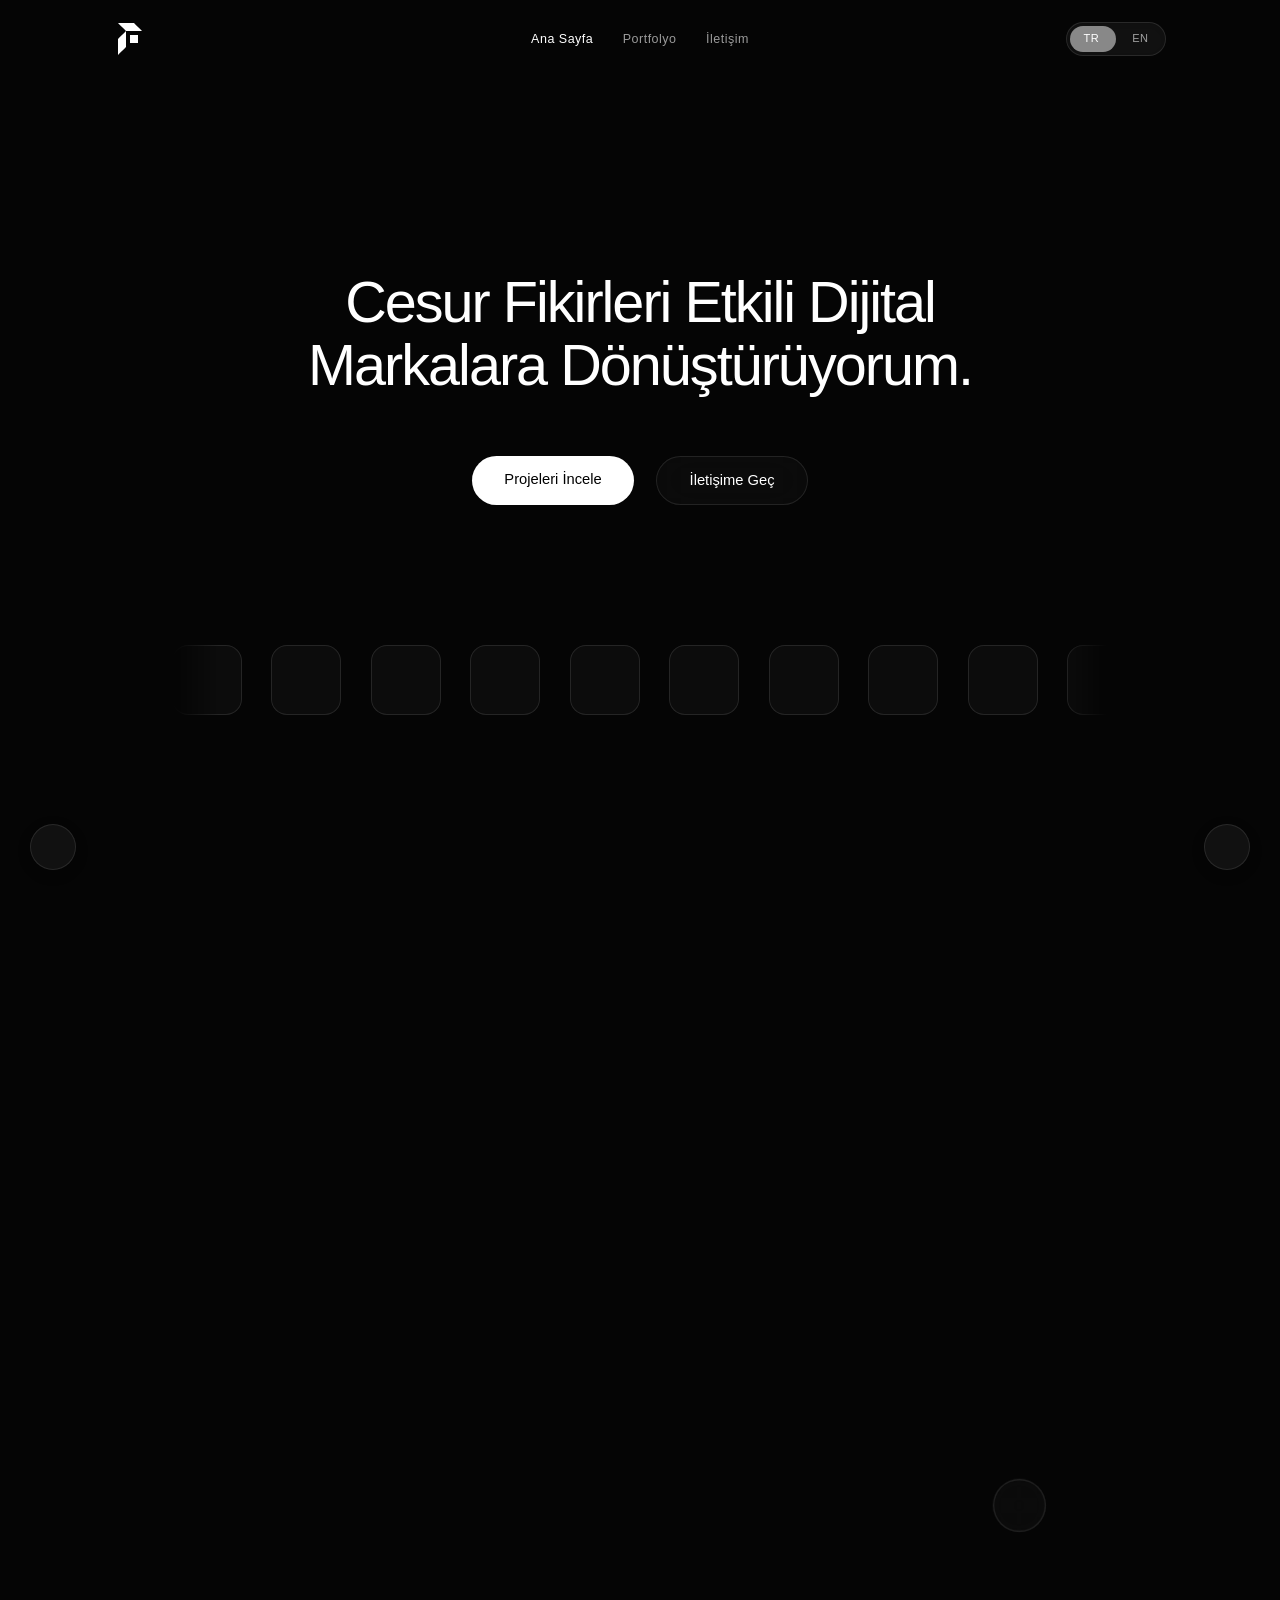
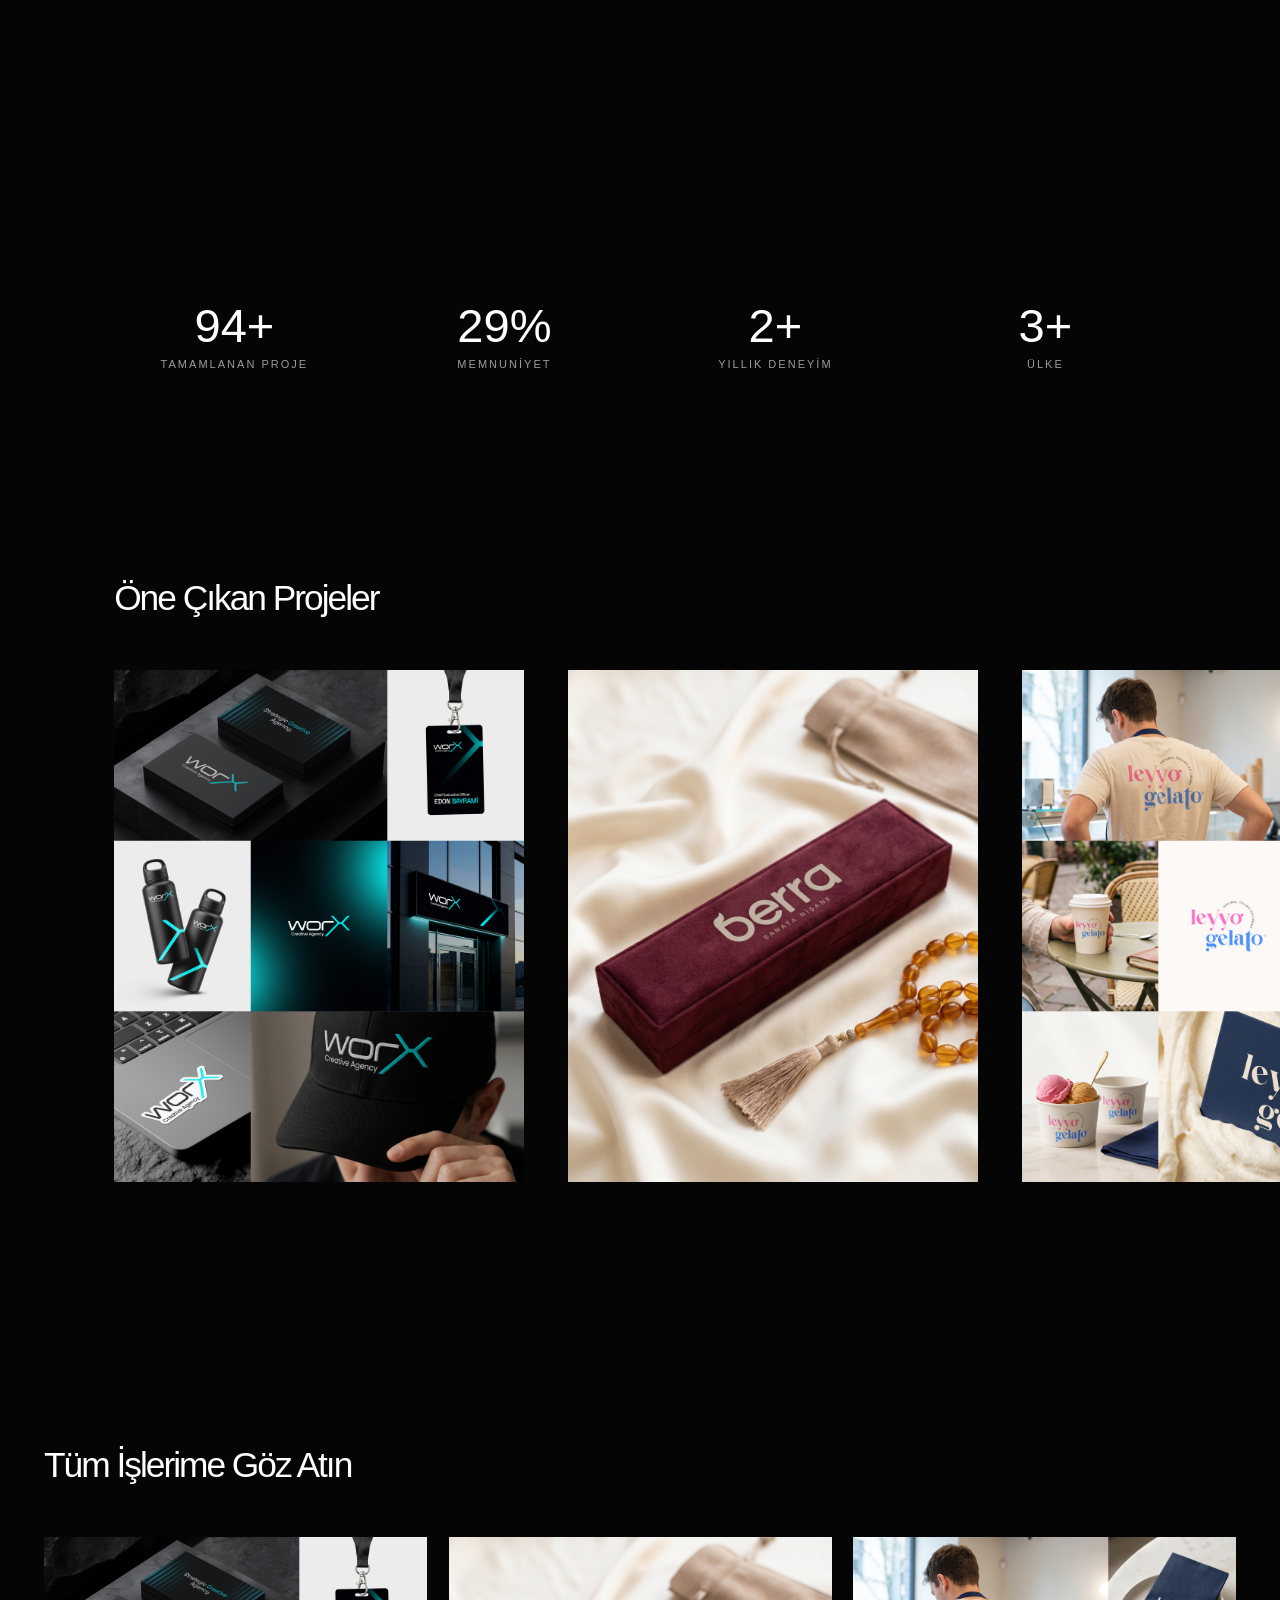
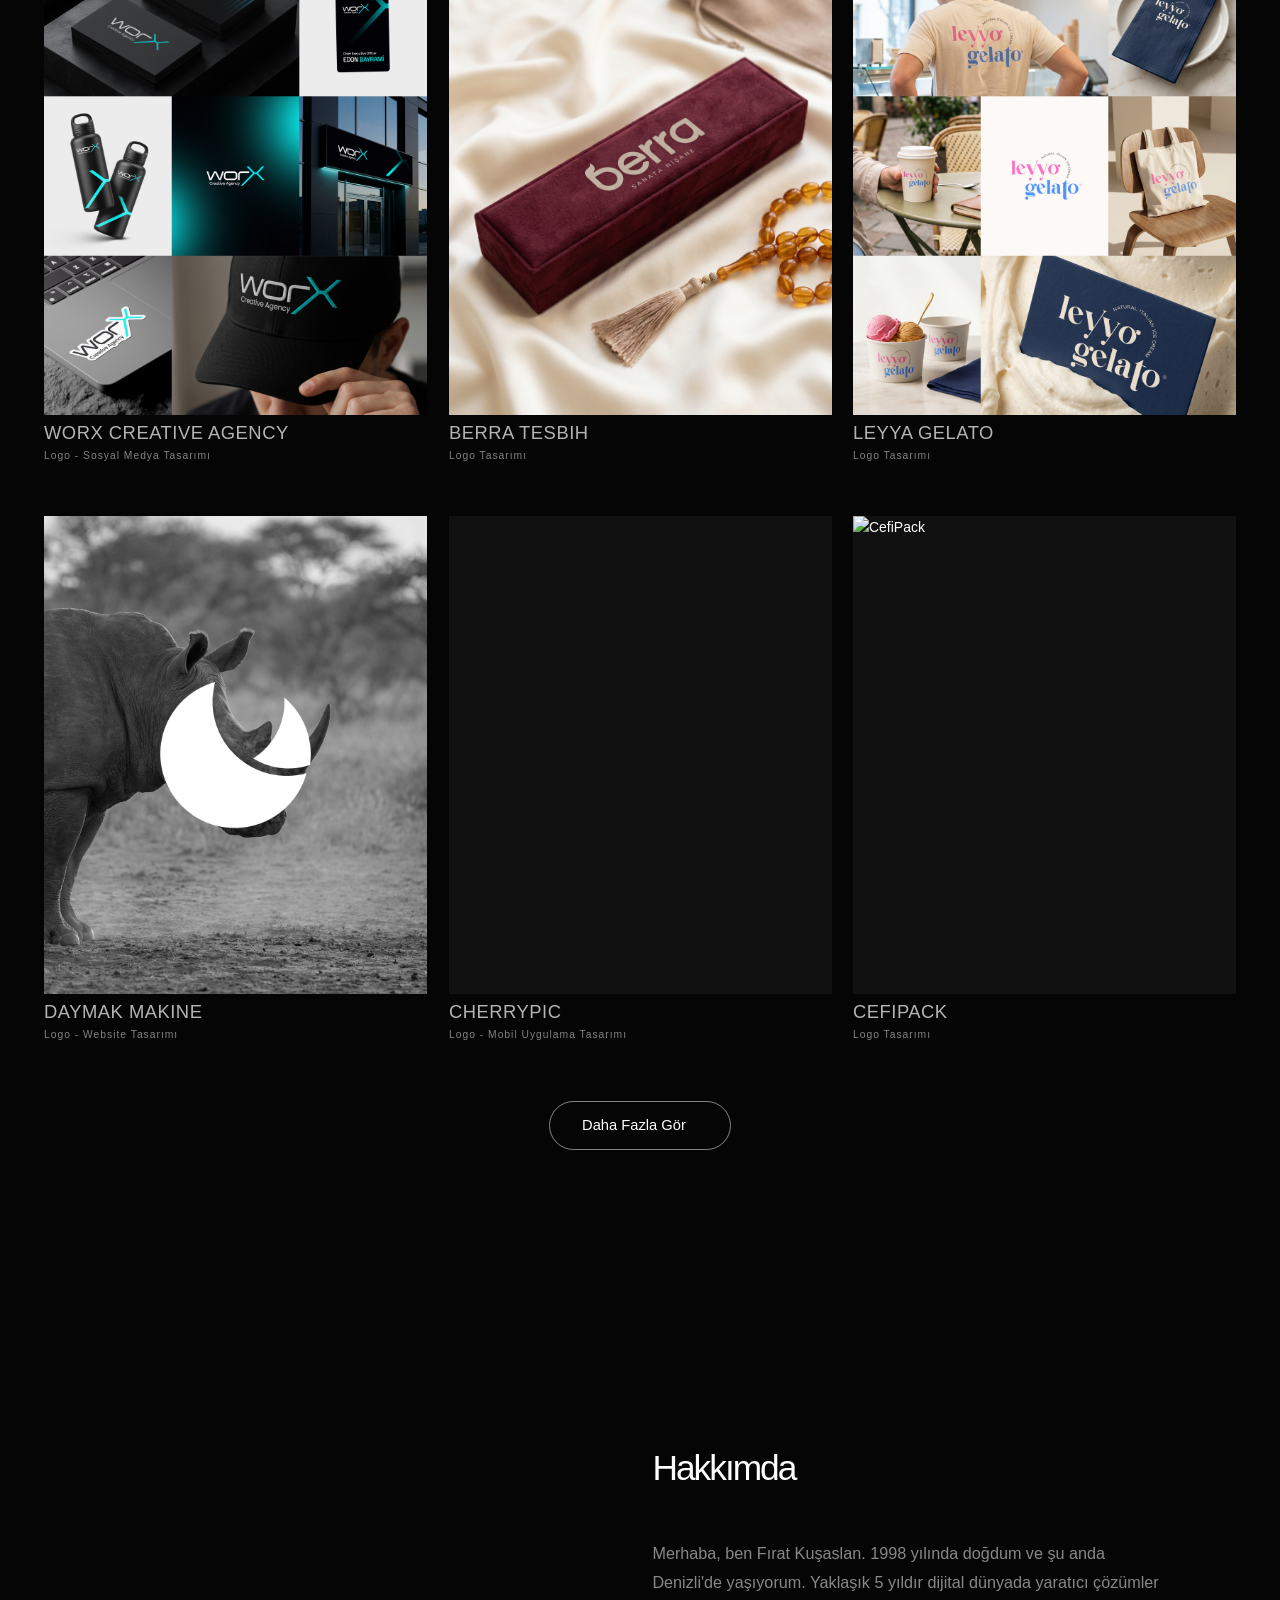
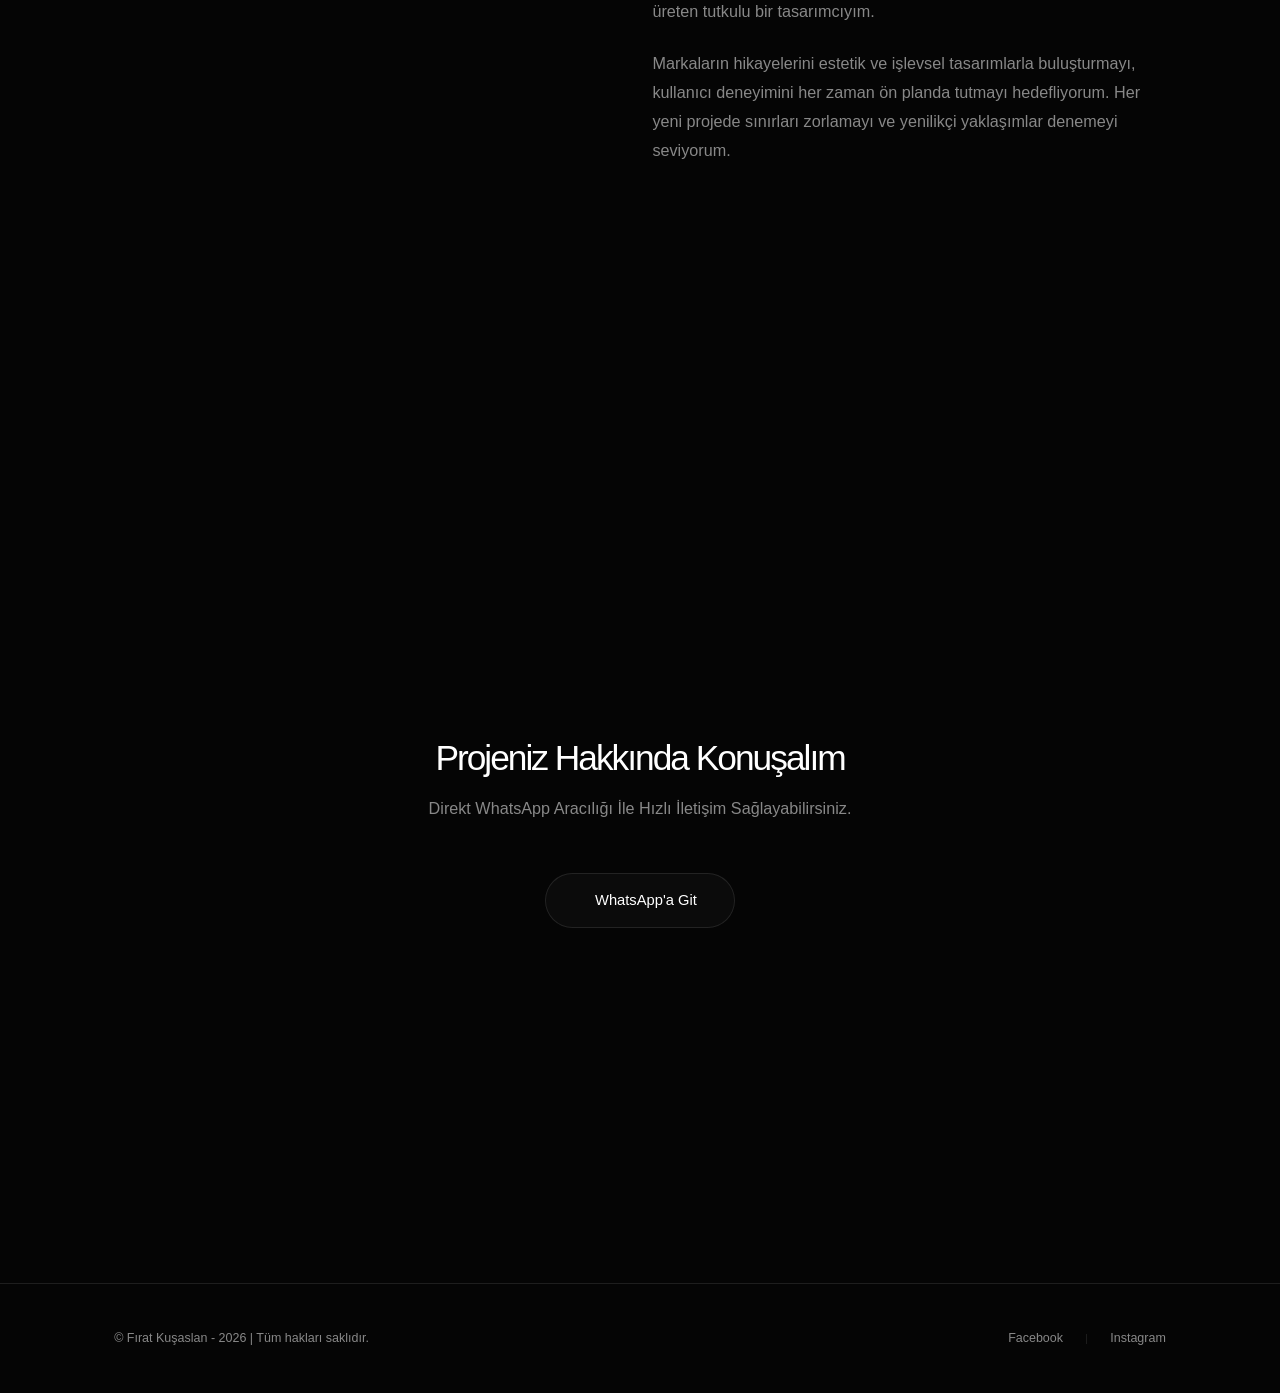
==== commit 8f246538: "5mayıs güncelleme" ====
--- a/index.html
+++ b/index.html
@@ -12,6 +12,7 @@
     <meta charset="UTF-8">
     <meta name="viewport" content="width=device-width, initial-scale=1.0">
     <title>Fırat Kuşaslan | Tasarım</title>
+    <link rel="icon" type="image/svg+xml" href="assets/icons/favicon.svg">
     <meta name="description"
         content="Marka odaklı tasarımlar, branding, logo, sosyal medya ve arayüz tasarımı portfolyosu.">
     <link rel="canonical" href="https://firatkusaslan.com/" />
@@ -36,9 +37,9 @@
     <nav id="navbar">
         <div class="container nav-container">
             <div class="nav-left">
-                <div class="logo">
+                <a href="index.html" class="logo">
                     <img src="assets/icons/logo.svg" alt="Logo" width="32" height="32">
-                </div>
+                </a>
             </div>
             <ul class="nav-links">
                 <li><a href="#home" data-i18n="navHome">Ana Sayfa</a></li>
@@ -71,9 +72,9 @@
         <!-- Mobile Menu Overlay -->
         <div id="mobile-menu" class="mobile-menu">
             <div class="mobile-menu-header">
-                <div class="logo">
+                <a href="index.html" class="logo">
                     <img src="assets/icons/logo.svg" alt="Logo" width="32" height="32">
-                </div>
+                </a>
             </div>
             <div class="mobile-menu-inner">
                 <ul class="mobile-nav-links">
@@ -230,13 +231,6 @@
                 <div class="container">
                     <div class="projects-header-flex">
                         <h2 class="section-title left-aligned" data-i18n="projectsTitle">Öne Çıkan Projeler</h2>
-                        <div class="slider-nav">
-                            <button id="prev-btn" class="slider-btn" aria-label="Geri"><i
-                                    class="ph ph-caret-left"></i></button>
-                            <div class="nav-divider"></div>
-                            <button id="next-btn" class="slider-btn" aria-label="İleri"><i
-                                    class="ph ph-caret-right"></i></button>
-                        </div>
                     </div>
                 </div>
             </div>
@@ -266,7 +260,7 @@
             <div class="container">
                 <div class="about-content reveal">
                     <div class="about-image">
-                        <img src="assets/images/fk.jpg" alt="Fırat Kuşaslan">
+                        <img src="assets/images/fk.jpg" alt="Fırat Kuşaslan" loading="lazy" decoding="async">
                     </div>
                     <div class="about-text">
                         <h2 class="section-title left-aligned" data-i18n="aboutTitle">Hakkımda</h2>
--- a/css/styles.css
+++ b/css/styles.css
@@ -36,7 +36,7 @@
 
 /* Light Theme Overrides */
 [data-theme="light"] {
-    --bg-primary: #f5f5f5;
+    --bg-primary: #fafafa;
     --bg-secondary: #ffffff;
     --card-bg: #ffffff;
 
@@ -47,7 +47,7 @@
     --border-color: rgba(0, 0, 0, 0.1);
     --border-hover: rgba(0, 0, 0, 0.3);
 
-    --nav-bg: rgba(250, 250, 250, 0.6);
+    --nav-bg: rgba(255, 255, 255, 0.7);
 
     --btn-primary-bg: #111111;
     --btn-primary-text: #ffffff;
@@ -59,9 +59,13 @@
     --glow-opacity: 0.3;
     --overlay-gradient: rgba(255, 255, 255, 0.9);
 
-    --bg-color: var(--bg-primary);
     --bg: var(--bg-primary);
     --text: var(--text-primary);
+}
+
+/* Logo Theme Support */
+[data-theme="light"] .logo img {
+    filter: invert(1);
 }
 
 /* Light Theme: Lang Switch Refinement */
@@ -97,6 +101,18 @@
 * {
     scrollbar-width: thin;
     scrollbar-color: var(--border-color) var(--bg-primary);
+    -webkit-user-select: none;
+    -moz-user-select: none;
+    -ms-user-select: none;
+    user-select: none;
+}
+
+img {
+    -webkit-user-drag: none;
+    -khtml-user-drag: none;
+    -moz-user-drag: none;
+    -o-user-drag: none;
+    user-drag: none;
 }
 
 /* Lenis Smooth Scroll Setup */
@@ -540,7 +556,7 @@
 
 nav.nav-scrolled {
     padding: 1rem 0;
-    background: rgba(5, 5, 5, 0.2);
+    background: var(--nav-bg);
     backdrop-filter: blur(10px);
     -webkit-backdrop-filter: blur(10px);
 }
@@ -774,8 +790,6 @@
 }
 
 .showreel-sticky {
-    position: sticky;
-    top: 0;
     width: 100%;
     height: 100vh;
     /* Ekranda sabit duracak alan */
@@ -793,6 +807,8 @@
     max-width: 1400px;
     border-radius: 0;
     overflow: hidden;
+    /* will-change: tarayıcıya bu elementin değişeceğini söyler ve GPU'yu hazırlar */
+    will-change: transform;
     /* Opacity için geçiş kalsın ama transform'u JS anlık yönetmeli */
     transition: border-radius 1s ease, opacity 0.8s ease;
     background: transparent;
@@ -1155,8 +1171,12 @@
 /* Scroll (Aşağı Kaydırma) Animasyonları */
 .reveal {
     opacity: 0;
-    transform: translateY(60px);
-    transition: all 1s cubic-bezier(0.16, 1, 0.3, 1);
+    transform: translateY(15px);
+    /* 'all' yerine sadece değişen özellikleri belirtmek çok daha hızlıdır */
+    transition: transform 0.8s cubic-bezier(0.2, 0.8, 0.2, 1), 
+                opacity 0.8s cubic-bezier(0.2, 0.8, 0.2, 1);
+    /* will-change tarayıcıyı önceden uyarır */
+    will-change: transform, opacity;
 }
 
 .reveal.active {
@@ -1348,7 +1368,7 @@
 .projects-slider {
     display: flex;
     gap: 3rem;
-    overflow-x: auto;
+    overflow-x: hidden;
     width: 100%;
     /* JS (alignSliderToContainer) ile dinamik olarak güncellenir */
     padding-left: var(--side-padding);
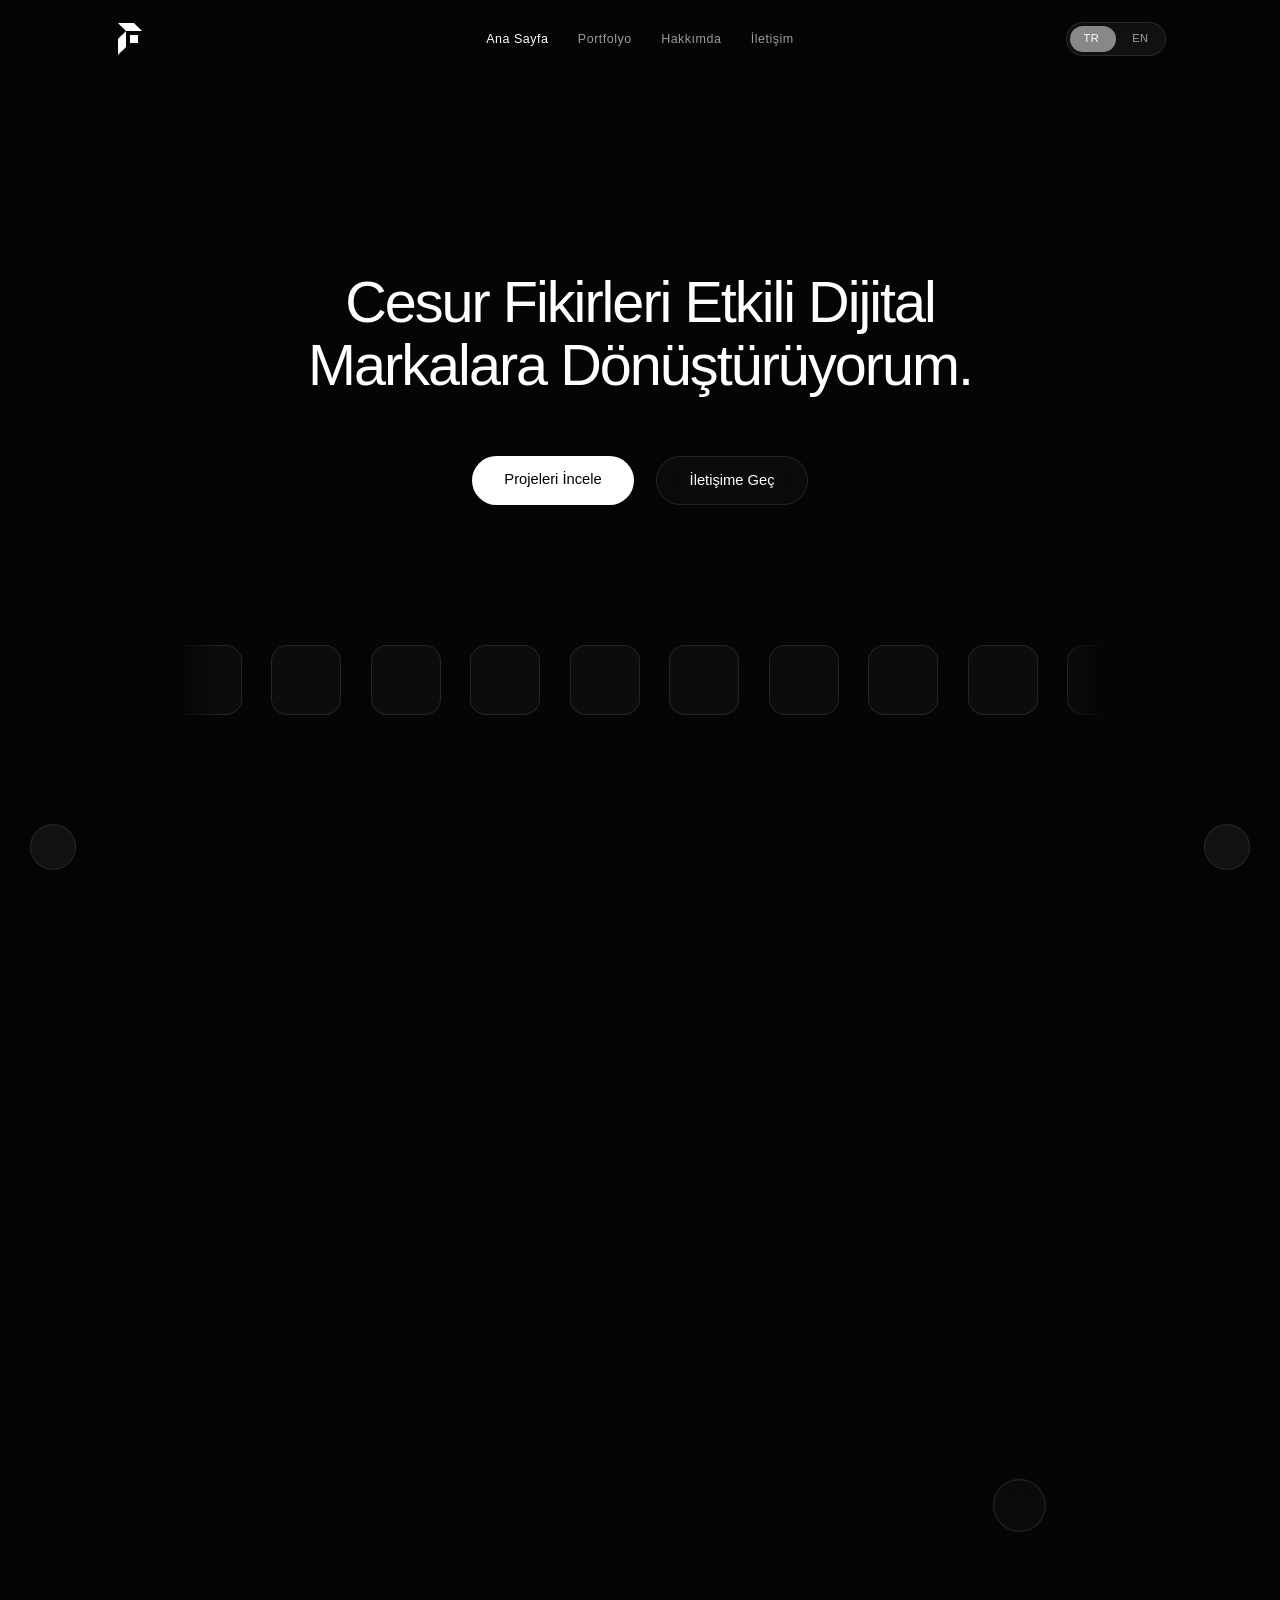
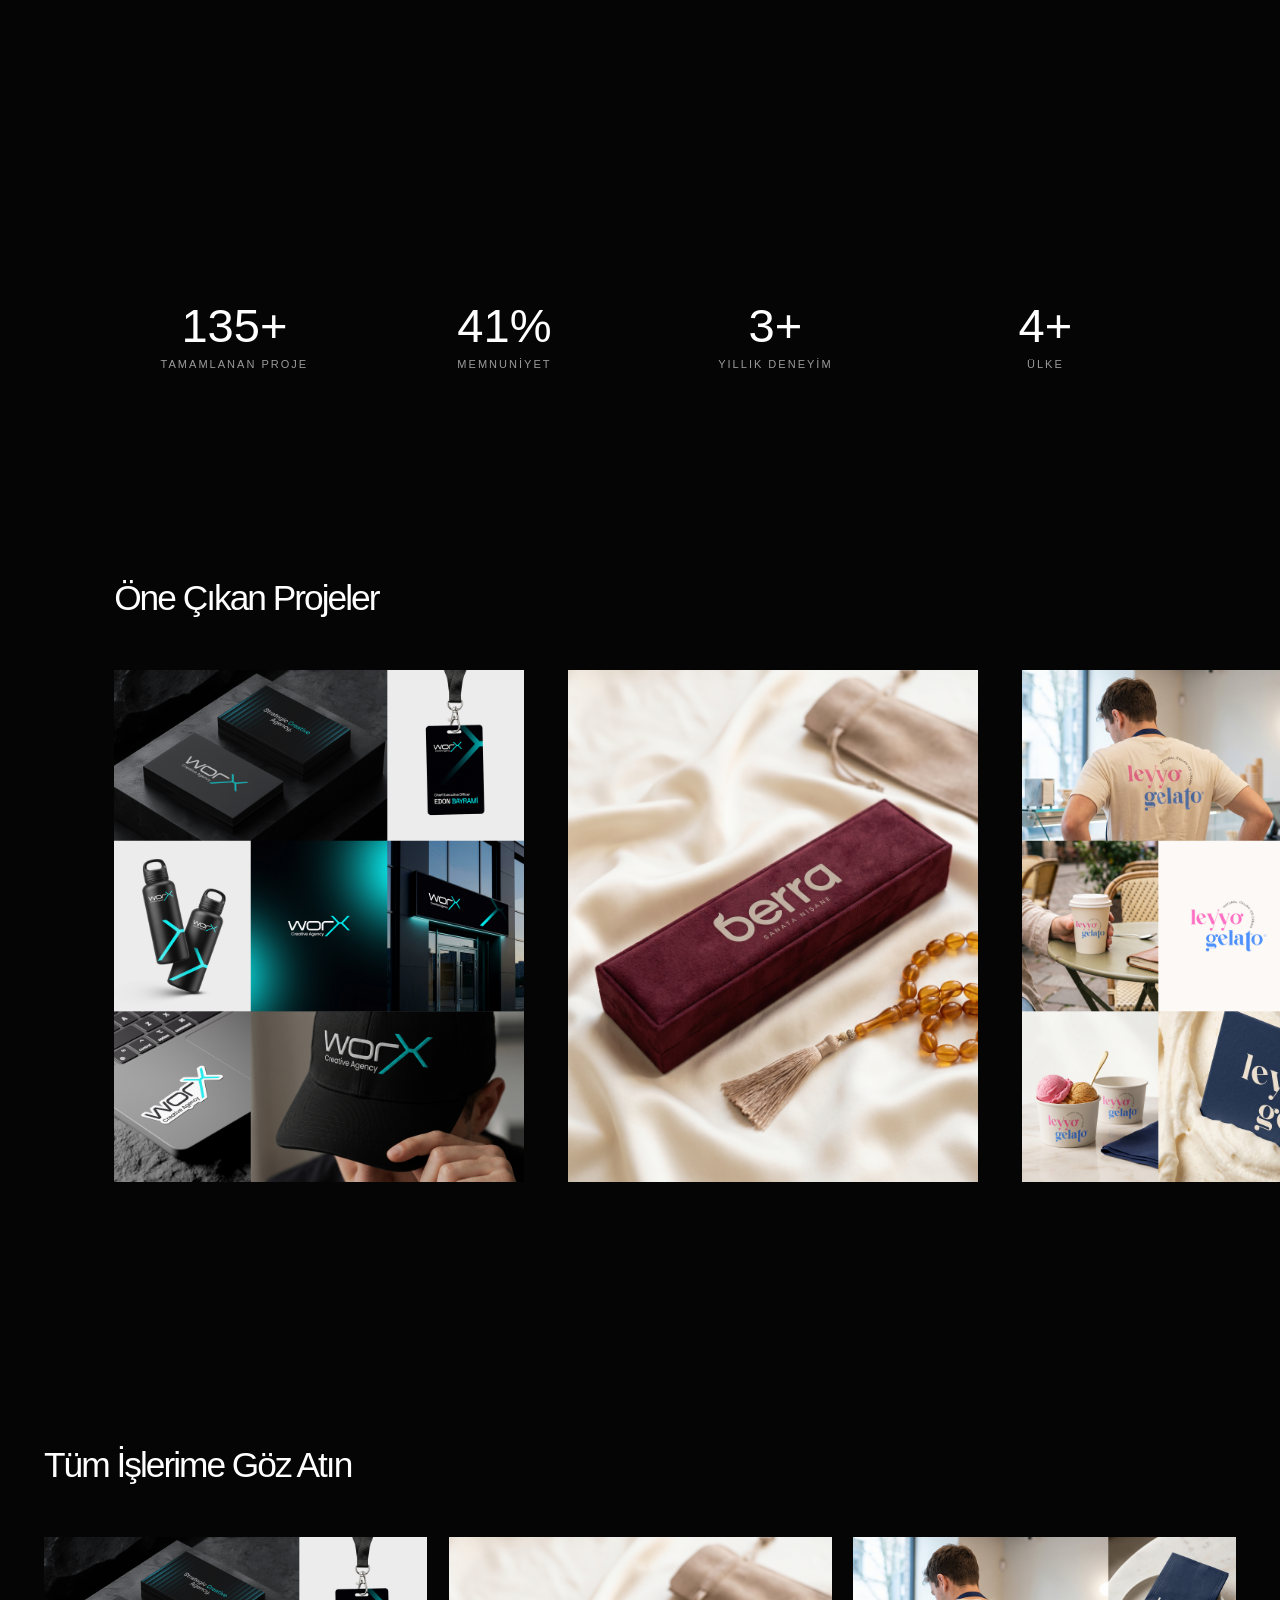
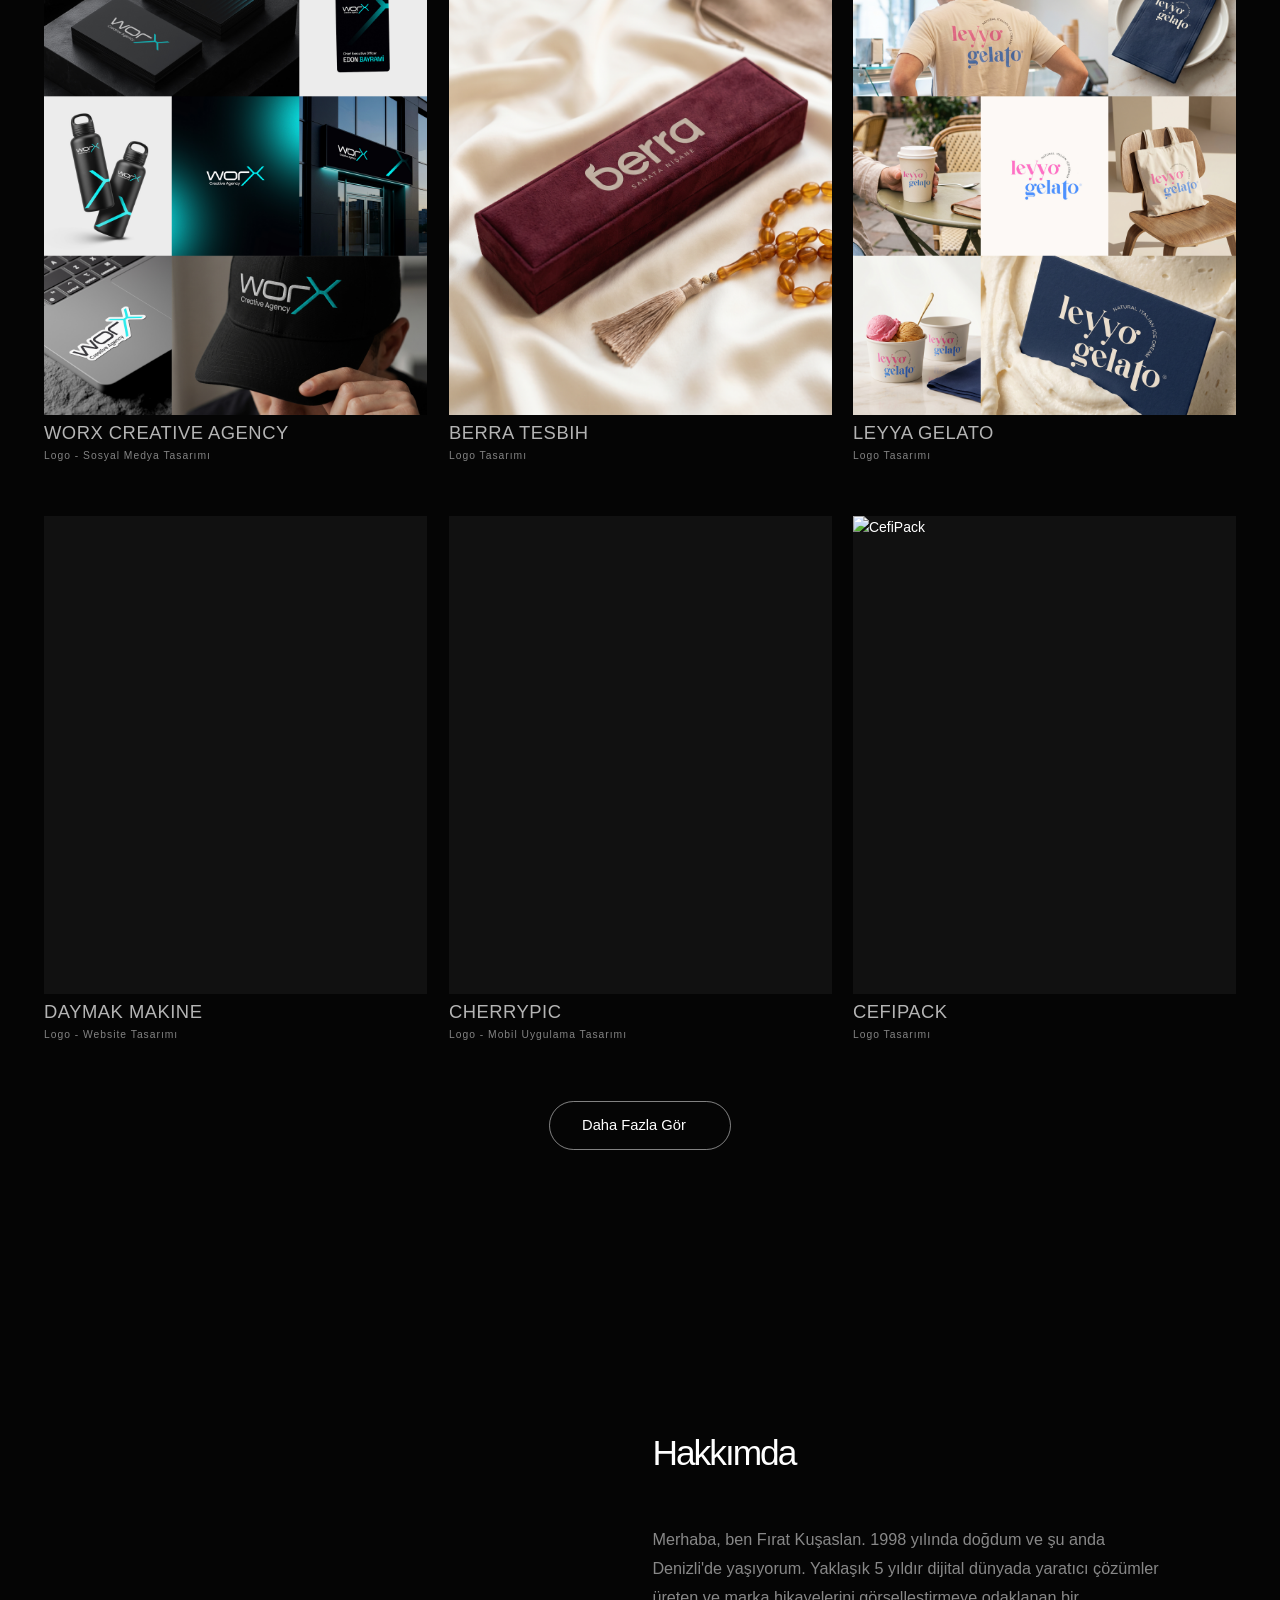
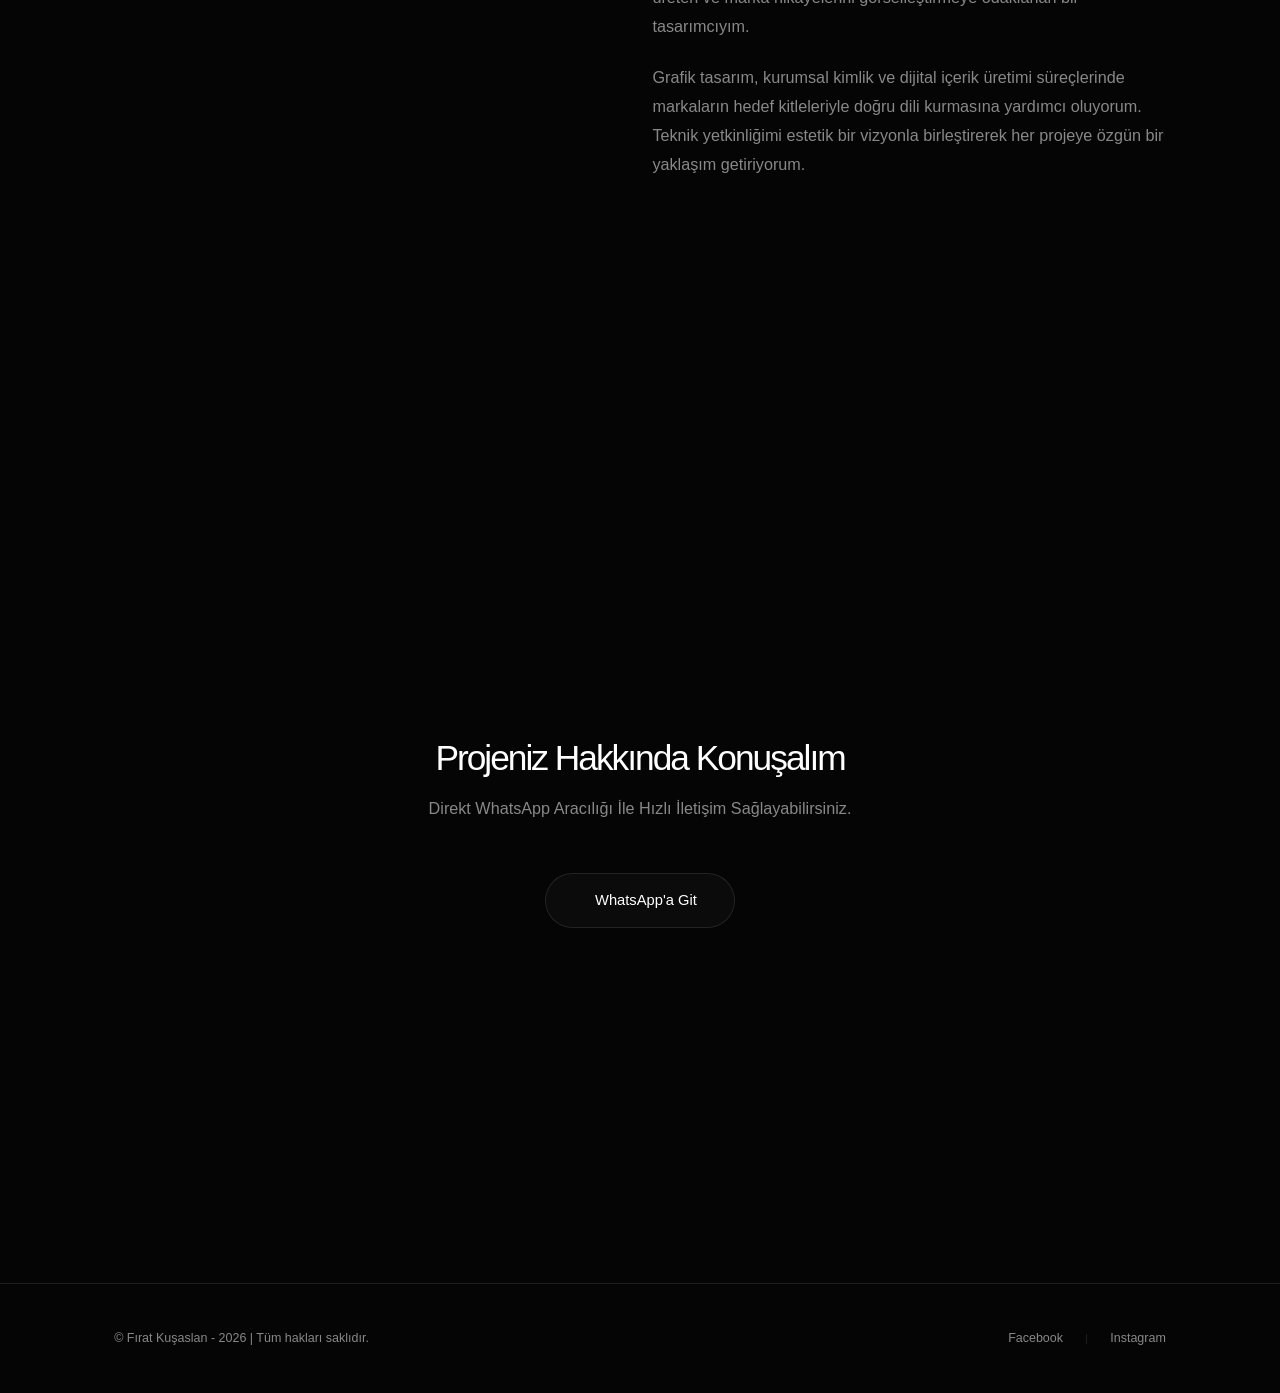
==== commit 3138707c: "text" ====
--- a/index.html
+++ b/index.html
@@ -10,8 +10,11 @@
 })(window,document,'script','dataLayer','GTM-TR4X94XL');</script>
 <!-- End Google Tag Manager -->
     <meta charset="UTF-8">
+    <title>Fırat Kuşaslan | Kreatif Grafik Tasarımcı & Marka Kimliği Uzmanı</title>
+    <meta name="description" content="Fırat Kuşaslan - Profesyonel grafik tasarım, kurumsal kimlik, logo tasarımı ve dijital içerik çözümleri sunan yaratıcı portfolyo sitesi.">
+    <meta name="keywords" content="grafik tasarım, logo tasarımı, kurumsal kimlik, fırat kuşaslan, dijital tasarım, denizli tasarımcı, branding">
+    <meta name="author" content="Fırat Kuşaslan">
     <meta name="viewport" content="width=device-width, initial-scale=1.0">
-    <title>Fırat Kuşaslan | Tasarım</title>
     <link rel="icon" type="image/svg+xml" href="assets/icons/favicon.svg">
     <meta name="description"
         content="Marka odaklı tasarımlar, branding, logo, sosyal medya ve arayüz tasarımı portfolyosu.">
@@ -45,6 +48,7 @@
                 <li><a href="#home" data-i18n="navHome">Ana Sayfa</a></li>
                 <!-- <li><a href="#services" data-i18n="navServices">Hizmetler</a></li> -->
                 <li><a href="#projects" data-i18n="navPortfolio">Portfolyo</a></li>
+                <li><a href="#about" data-i18n="navAbout">Hakkımda</a></li>
                 <li><a href="#contact" data-i18n="navContact">İletişim</a></li>
             </ul>
             <div class="nav-right">
@@ -79,8 +83,8 @@
             <div class="mobile-menu-inner">
                 <ul class="mobile-nav-links">
                     <li style="--i:1"><a href="#home" data-i18n="navHome"><span>Ana Sayfa</span></a></li>
-                    <!-- <li style="--i:2"><a href="#services" data-i18n="navServices"><span>Hizmetler</span></a></li> -->
-                    <li style="--i:3"><a href="#projects" data-i18n="navPortfolio"><span>Portfolyo</span></a></li>
+                    <li style="--i:2"><a href="#projects" data-i18n="navPortfolio"><span>Portfolyo</span></a></li>
+                    <li style="--i:3"><a href="#about" data-i18n="navAbout"><span>Hakkımda</span></a></li>
                     <li style="--i:4"><a href="#contact" data-i18n="navContact"><span>İletişim</span></a></li>
                 </ul>
             </div>
